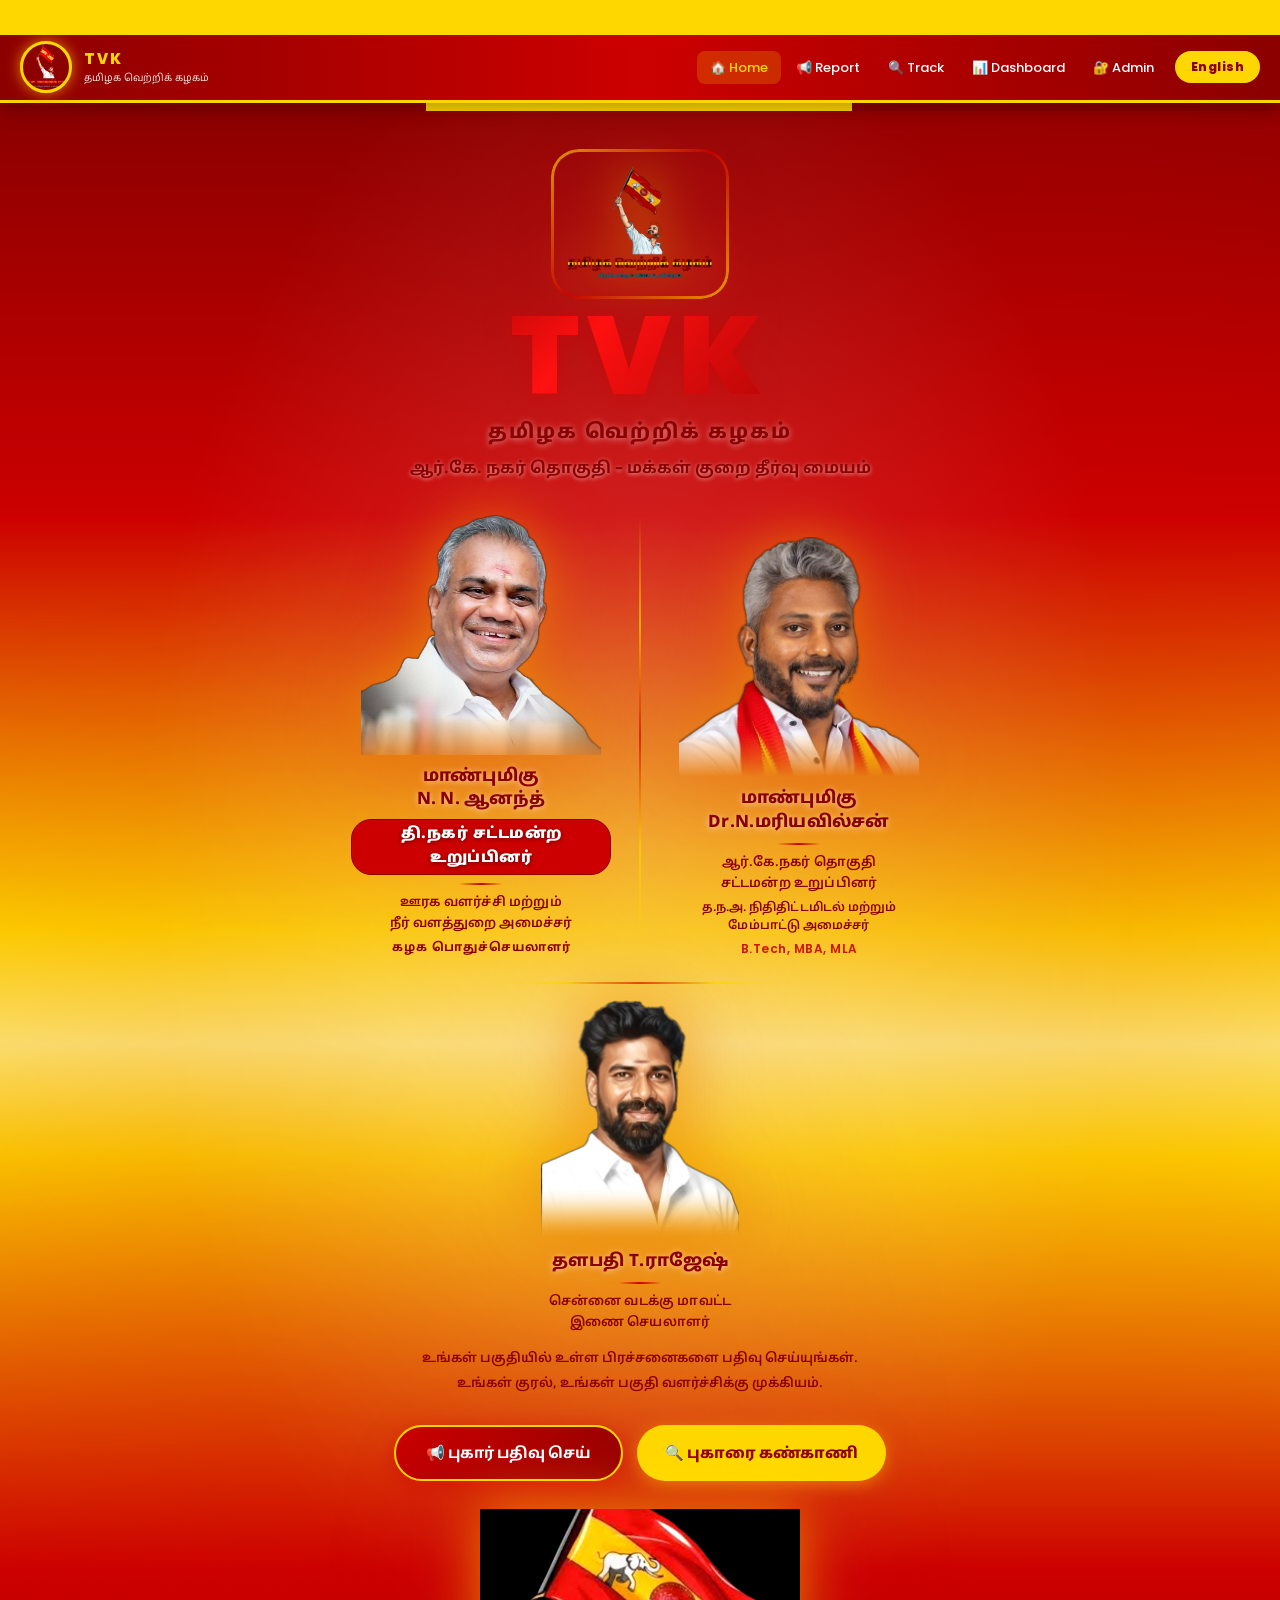
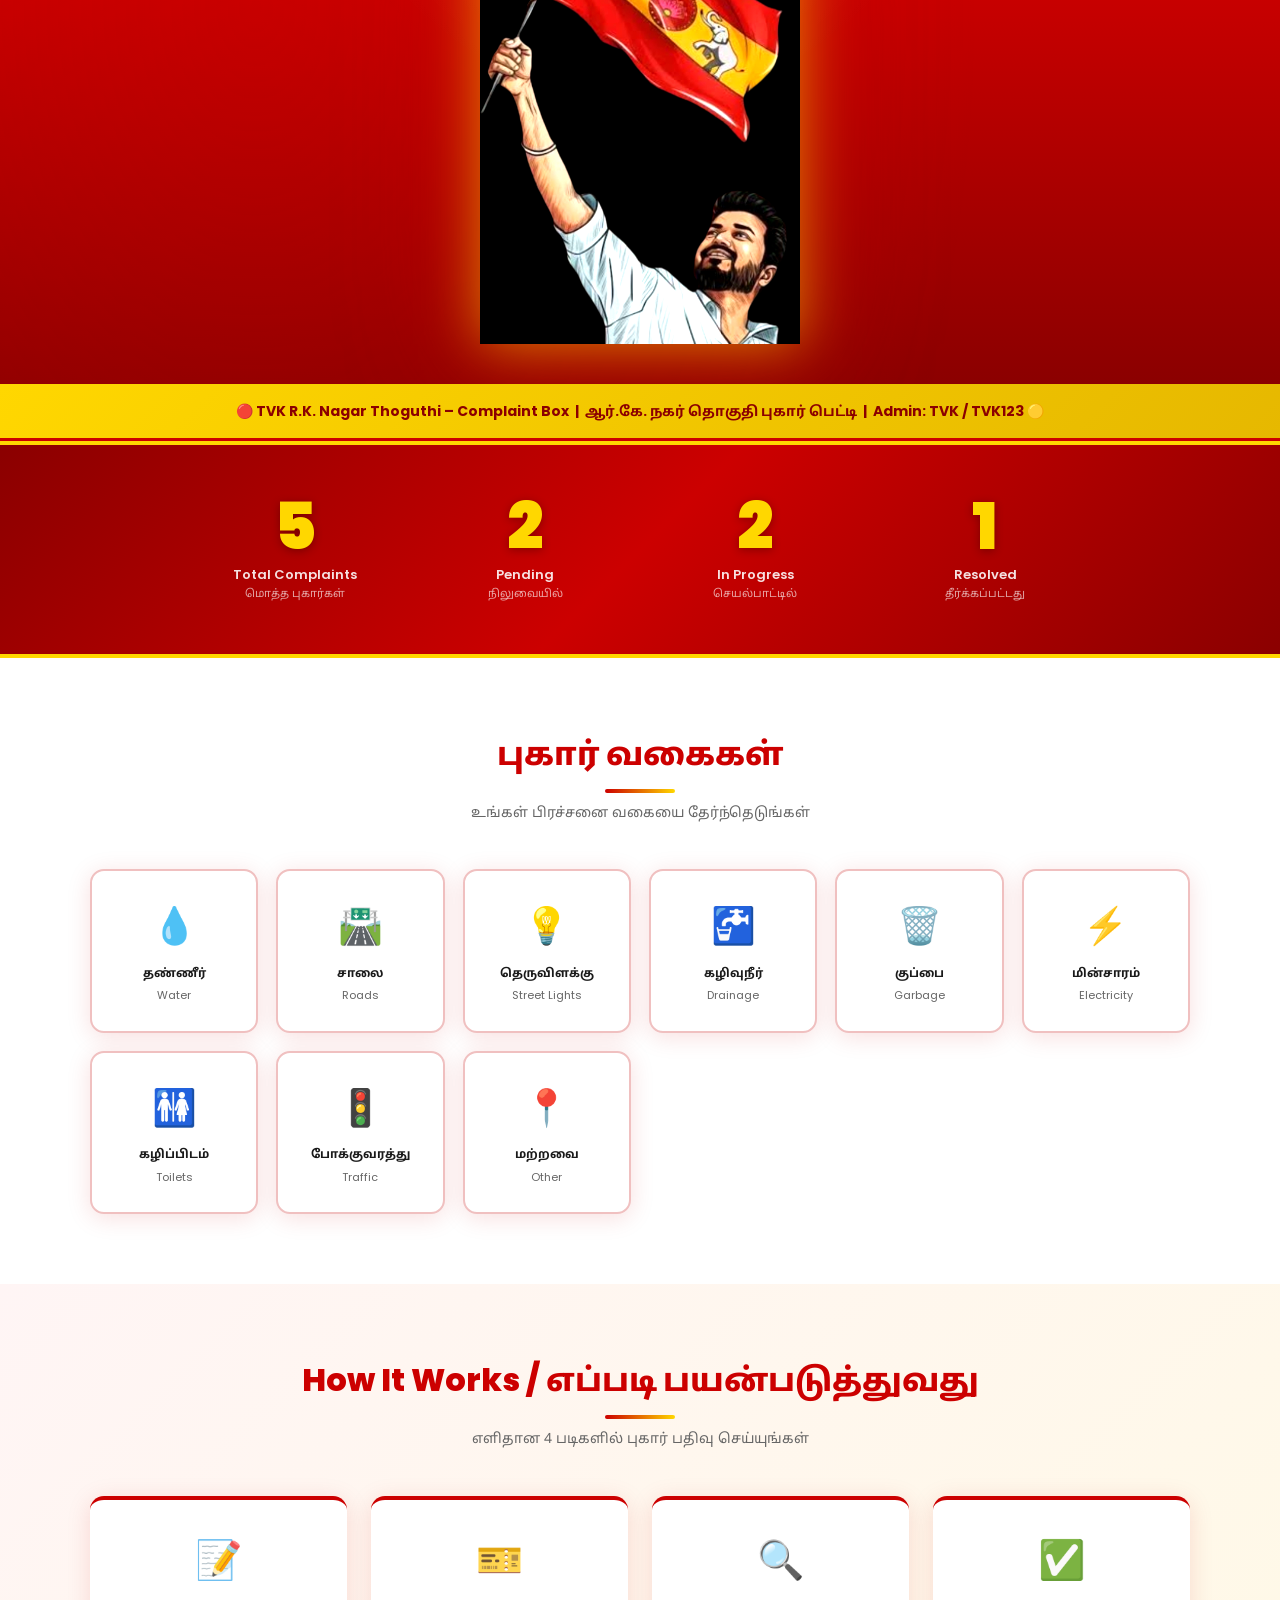
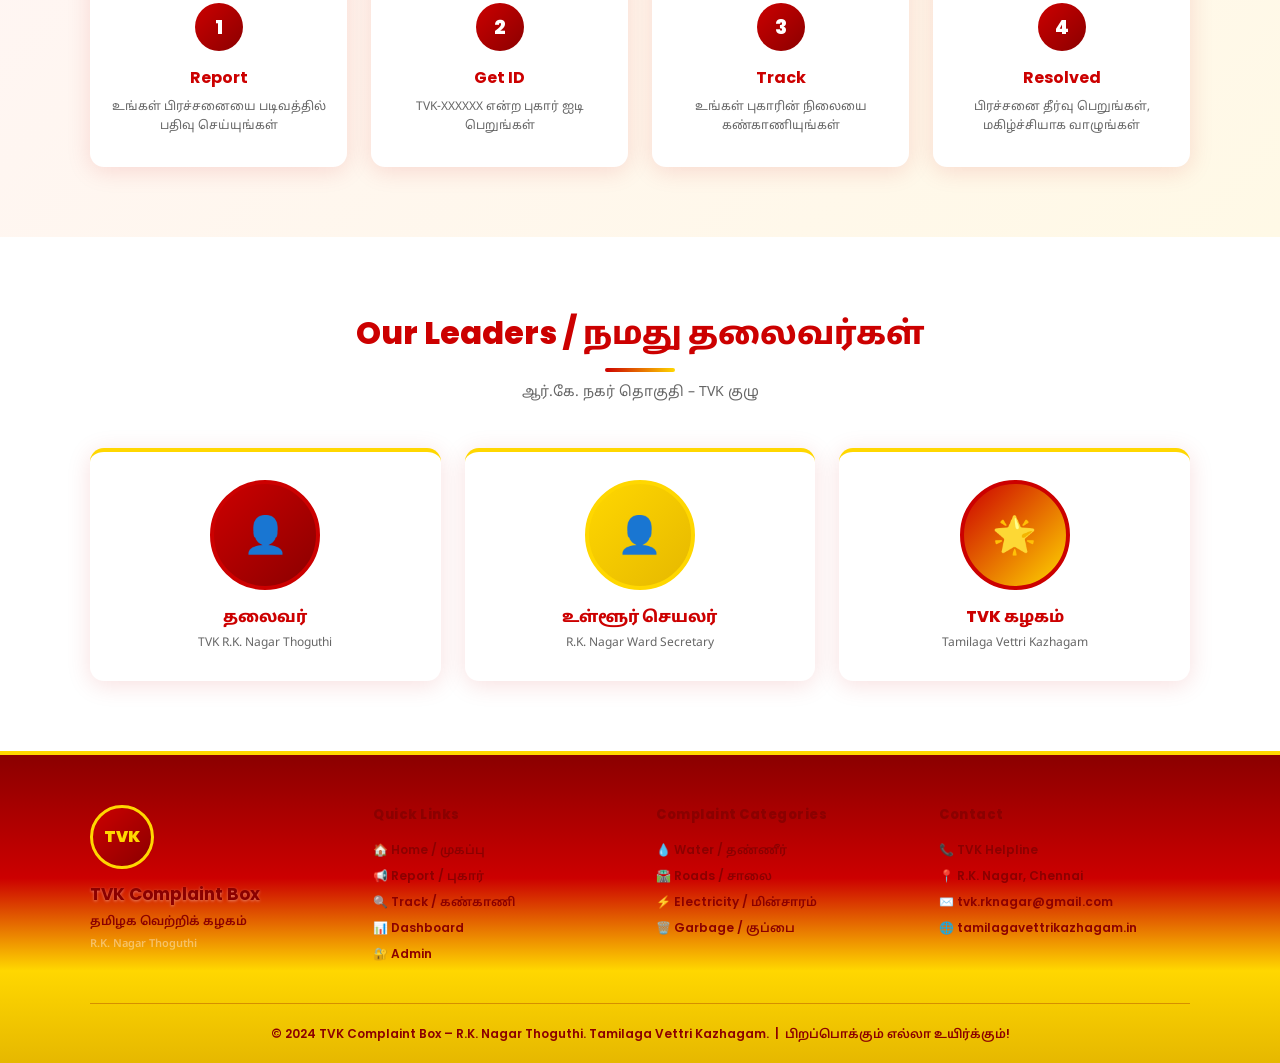
==== public/index.html @ 98373e16 "Replace hero flag image with WhatsApp image (black bg removed via mix-blend-mode)" ====
<!DOCTYPE html>
<html lang="ta">
<head>
  <meta charset="UTF-8">
  <meta name="viewport" content="width=device-width, initial-scale=1.0">
  <title>TVK Complaint Box – R.K. Nagar Thoguthi | தமிழக வெற்றிக் கழகம்</title>
  <meta name="description" content="TVK R.K. Nagar Thoguthi – People's Grievance Centre. Report local problems easily.">
  <link rel="preconnect" href="https://fonts.googleapis.com">
  <link href="https://fonts.googleapis.com/css2?family=Poppins:wght@300;400;500;600;700;800;900&family=Noto+Sans+Tamil:wght@400;600;700;800&display=swap" rel="stylesheet">
  <style>
    :root {
      --red: #CC0000;
      --red-dark: #8B0000;
      --red-vivid: #FF1111;
      --yellow: #FFD700;
      --yellow-dark: #E6B800;
      --yellow-light: #FFF176;
      --white: #FFFFFF;
      --bg: #FFF5F5;
      --text: #1a1a1a;
      --muted: #666;
      --border: #f0c0c0;
      --radius: 14px;
      --radius-lg: 22px;
      --shadow: 0 4px 24px rgba(204,0,0,0.13);
      --shadow-lg: 0 10px 40px rgba(204,0,0,0.22);
      --transition: all 0.3s cubic-bezier(.4,0,.2,1);
    }
    *, *::before, *::after { box-sizing: border-box; margin: 0; padding: 0; }
    html { scroll-behavior: smooth; }
    body {
      font-family: 'Poppins', 'Noto Sans Tamil', sans-serif;
      background: var(--bg);
      color: var(--text);
      line-height: 1.6;
      font-size: 15px;
      overflow-x: hidden;
    }
    a { color: inherit; text-decoration: none; }
    img { max-width: 100%; height: auto; }
    button { cursor: pointer; font-family: inherit; }

    /* ── TICKER ── */
    .ticker-wrap {
      background: var(--yellow);
      color: var(--red-dark);
      font-weight: 700;
      font-size: 13px;
      padding: 7px 0;
      overflow: hidden;
      white-space: nowrap;
      position: relative;
      z-index: 1001;
    }
    .ticker-inner {
      display: inline-block;
      animation: ticker 30s linear infinite;
      padding-left: 100%;
    }
    @keyframes ticker { 0%{transform:translateX(0)} 100%{transform:translateX(-100%)} }

    /* ── NAVBAR ── */
    .navbar {
      position: sticky; top: 0; z-index: 1000;
      background: linear-gradient(90deg, var(--red-dark) 0%, var(--red) 50%, var(--red-dark) 100%);
      box-shadow: 0 3px 20px rgba(0,0,0,0.35);
      padding: 0 20px;
      height: 68px;
      display: flex; align-items: center; justify-content: space-between;
      border-bottom: 3px solid var(--yellow);
    }
    .navbar-brand { display: flex; align-items: center; gap: 12px; }
    .navbar-logo {
      height: 48px; width: 48px;
      border-radius: 50%;
      object-fit: cover; object-position: top center;
      border: 3px solid var(--yellow);
      box-shadow: 0 0 12px rgba(255,215,0,0.5);
    }
    .navbar-title span:first-child {
      display: block; font-size: 15px; font-weight: 800;
      color: var(--yellow); letter-spacing: 2px;
    }
    .navbar-title span:last-child {
      display: block; font-size: 10px;
      color: rgba(255,255,255,0.85);
      font-family: 'Noto Sans Tamil', sans-serif;
    }
    .nav-links { display: flex; align-items: center; gap: 2px; list-style: none; }
    .nav-links a {
      color: var(--white); font-size: 13px; font-weight: 500;
      padding: 7px 13px; border-radius: 8px; transition: var(--transition); white-space: nowrap;
    }
    .nav-links a:hover, .nav-links a.active {
      background: rgba(255,215,0,0.2); color: var(--yellow);
    }
    .lang-toggle {
      background: var(--yellow); color: var(--red-dark);
      border: none; padding: 7px 16px; border-radius: 22px;
      font-size: 12px; font-weight: 800; cursor: pointer;
      transition: var(--transition); margin-left: 6px; letter-spacing: 0.5px;
    }
    .lang-toggle:hover { background: var(--yellow-dark); transform: scale(1.05); }
    .hamburger {
      display: none; background: none; border: 2px solid rgba(255,215,0,0.5);
      color: var(--yellow); font-size: 22px; cursor: pointer;
      width: 40px; height: 40px; border-radius: 8px; align-items: center; justify-content: center;
    }
    .mobile-menu {
      display: none; flex-direction: column;
      background: var(--red-dark); padding: 12px 20px; gap: 4px;
      border-bottom: 3px solid var(--yellow);
    }
    .mobile-menu a { color: white; padding: 11px 0; font-size: 14px; border-bottom: 1px solid rgba(255,255,255,0.1); }
    .mobile-menu.open { display: flex; }

    /* ── HERO ── */
    .hero {
      background: linear-gradient(180deg,
        var(--red-dark) 0%,
        var(--red) 22%,
        var(--yellow) 44%,
        var(--yellow-light) 50%,
        var(--yellow) 56%,
        var(--red) 78%,
        var(--red-dark) 100%);
      position: relative; overflow: hidden;
      min-height: 100vh;
      display: flex; align-items: center; justify-content: center;
      text-align: center; padding: 60px 20px 40px;
    }
    .hero::before {
      content: '';
      position: absolute; inset: 0;
      background:
        radial-gradient(ellipse at 50% 40%, rgba(255,255,255,0.18) 0%, transparent 55%),
        radial-gradient(ellipse at 20% 80%, rgba(204,0,0,0.25) 0%, transparent 50%),
        radial-gradient(ellipse at 80% 20%, rgba(204,0,0,0.25) 0%, transparent 50%);
      pointer-events: none;
    }
    /* TVK stripe accent top */
    .hero::after {
      content: '';
      position: absolute; top: 0; left: 0; right: 0;
      height: 8px;
      background: repeating-linear-gradient(90deg, var(--red-dark) 0px, var(--red-dark) 33.3%, var(--yellow) 33.3%, var(--yellow) 66.6%, var(--red-dark) 66.6%, var(--red-dark) 100%);
    }

    /* Side images – PNG cutout style */
    .hero-side-left {
      position: absolute; left: 0; bottom: 0;
      height: min(480px, 55vw);
      width: auto;
      object-fit: contain; object-position: bottom center;
      filter: drop-shadow(4px 0 24px rgba(204,0,0,0.5));
      animation: floatLeft 4s ease-in-out infinite;
      z-index: 2; pointer-events: none;
    }
    .hero-side-right {
      position: absolute; right: 0; bottom: 0;
      height: min(480px, 55vw);
      width: auto;
      object-fit: contain; object-position: bottom center;
      filter: drop-shadow(-4px 0 24px rgba(255,215,0,0.4));
      animation: floatRight 4.5s ease-in-out infinite;
      z-index: 2; pointer-events: none;
    }
    @keyframes floatLeft  { 0%,100%{transform:translateY(0)} 50%{transform:translateY(-12px)} }
    @keyframes floatRight { 0%,100%{transform:translateY(0)} 50%{transform:translateY(-10px)} }

    .hero-inner {
      position: relative; z-index: 3;
      max-width: 660px; margin: 0 auto;
      padding: 0 10px;
    }

    /* Logo image (image 1) */
    .hero-logo-img {
      width: min(260px, 70vw);
      height: auto;
      border-radius: 18px;
      border: 3px solid var(--yellow);
      box-shadow: 0 0 40px rgba(255,215,0,0.5), 0 0 80px rgba(204,0,0,0.4);
      margin: 0 auto 20px;
      display: block;
      animation: logoPulse 3s ease-in-out infinite;
    }
    @keyframes logoPulse {
      0%,100%{box-shadow:0 0 40px rgba(255,215,0,0.5),0 0 80px rgba(204,0,0,0.4)}
      50%    {box-shadow:0 0 70px rgba(255,215,0,0.9),0 0 120px rgba(204,0,0,0.7)}
    }

    .hero-tvk {
      font-size: clamp(64px,14vw,110px); font-weight: 900; line-height: 1;
      background: linear-gradient(135deg, var(--red-dark) 0%, var(--red-vivid) 40%, var(--red-dark) 100%);
      -webkit-background-clip: text; -webkit-text-fill-color: transparent;
      background-clip: text; letter-spacing: 8px;
      animation: fadeInDown 0.8s ease;
      text-shadow: none;
      filter: drop-shadow(0 2px 12px rgba(204,0,0,0.5));
    }
    .hero-party {
      font-size: clamp(14px,3.5vw,20px); color: var(--red-dark); font-weight: 800;
      margin-top: 6px; letter-spacing: 2px;
      animation: fadeInUp 0.8s ease 0.2s both;
      font-family: 'Noto Sans Tamil', sans-serif;
      text-shadow: 0 1px 6px rgba(255,255,255,0.5);
    }
    .hero-constituency {
      font-size: clamp(13px,2.5vw,16px); color: var(--red-dark);
      margin-top: 8px; animation: fadeInUp 0.8s ease 0.3s both;
      font-family: 'Noto Sans Tamil', sans-serif;
      font-weight: 700;
      text-shadow: 0 1px 4px rgba(255,255,255,0.6);
    }
    .hero-desc {
      font-size: 13px; color: var(--red-dark);
      margin: 14px auto 0; line-height: 1.9; max-width: 480px;
      animation: fadeInUp 0.8s ease 0.4s both;
      font-family: 'Noto Sans Tamil', sans-serif;
      font-weight: 600;
    }

    /* Center 4th image */
    .hero-center-img {
      width: min(220px, 60vw);
      height: auto;
      border-radius: 16px;
      border: 3px solid var(--yellow);
      box-shadow: 0 0 30px rgba(255,215,0,0.4);
      margin: 20px auto 0;
      display: block;
      animation: fadeInUp 0.8s ease 0.5s both;
    }

    .hero-btns {
      display: flex; gap: 14px; flex-wrap: wrap;
      justify-content: center; margin-top: 28px;
      animation: fadeInUp 0.8s ease 0.6s both;
    }
    .btn-primary {
      display: inline-flex; align-items: center; gap: 8px;
      background: linear-gradient(135deg, var(--red), var(--red-dark));
      color: white; border: 2.5px solid var(--yellow);
      padding: 14px 30px; border-radius: 50px;
      font-size: 15px; font-weight: 700;
      transition: var(--transition);
      box-shadow: 0 6px 24px rgba(204,0,0,0.5);
    }
    .btn-primary:hover {
      transform: translateY(-3px); background: linear-gradient(135deg, var(--red-vivid), var(--red));
      box-shadow: 0 10px 32px rgba(204,0,0,0.7);
    }
    .btn-secondary {
      display: inline-flex; align-items: center; gap: 8px;
      background: var(--yellow); color: var(--red-dark);
      border: none; padding: 14px 28px; border-radius: 50px;
      font-size: 15px; font-weight: 800;
      transition: var(--transition);
      box-shadow: 0 4px 16px rgba(255,215,0,0.4);
    }
    .btn-secondary:hover {
      background: var(--yellow-dark); transform: translateY(-3px);
      box-shadow: 0 8px 24px rgba(255,215,0,0.6);
    }

    @keyframes fadeInDown { from{opacity:0;transform:translateY(-30px)} to{opacity:1;transform:translateY(0)} }
    @keyframes fadeInUp   { from{opacity:0;transform:translateY(30px)}  to{opacity:1;transform:translateY(0)} }

    /* ── SECTION COMMON ── */
    .section { padding: 70px 20px; }
    .container { max-width: 1100px; margin: 0 auto; }
    .section-title { text-align: center; margin-bottom: 44px; }
    .section-title h2 {
      font-size: clamp(22px,5vw,32px); font-weight: 800; color: var(--red);
      display: inline-block; position: relative;
    }
    .section-title h2::after {
      content: ''; display: block; width: 70px; height: 4px;
      background: linear-gradient(90deg, var(--red), var(--yellow));
      margin: 10px auto 0; border-radius: 2px;
    }
    .section-title .sub {
      color: var(--muted); margin-top: 10px; font-size: 14px;
      font-family: 'Noto Sans Tamil', sans-serif;
    }

    /* ── CATEGORY SECTION ── */
    .cat-section { background: white; }
    .category-grid {
      display: grid;
      grid-template-columns: repeat(auto-fill, minmax(150px, 1fr));
      gap: 18px;
    }
    .category-card {
      background: white; border-radius: var(--radius);
      padding: 26px 14px; text-align: center;
      border: 2px solid var(--border); cursor: pointer;
      transition: var(--transition); box-shadow: var(--shadow);
      position: relative; overflow: hidden;
    }
    .category-card::before {
      content: ''; position: absolute;
      inset: 0; background: linear-gradient(135deg, rgba(204,0,0,0.06), rgba(255,215,0,0.06));
      opacity: 0; transition: var(--transition);
    }
    .category-card:hover { border-color: var(--red); transform: translateY(-6px); box-shadow: var(--shadow-lg); }
    .category-card:hover::before { opacity: 1; }
    .cat-emoji { font-size: 36px; margin-bottom: 10px; }
    .cat-label { font-size: 12px; font-weight: 700; color: var(--text); font-family: 'Noto Sans Tamil', sans-serif; }
    .cat-label-en { font-size: 11px; color: var(--muted); margin-top: 3px; }

    /* ── HOW IT WORKS ── */
    .how-section { background: linear-gradient(135deg, #FFF5F5 0%, #FFF9E6 100%); }
    .steps-grid {
      display: grid;
      grid-template-columns: repeat(auto-fit, minmax(200px, 1fr));
      gap: 24px;
    }
    .step-card {
      background: white; border-radius: var(--radius);
      padding: 30px 20px; text-align: center;
      box-shadow: var(--shadow); border-top: 4px solid var(--red);
      transition: var(--transition);
    }
    .step-card:hover { transform: translateY(-5px); box-shadow: var(--shadow-lg); }
    .step-num {
      width: 48px; height: 48px; border-radius: 50%;
      background: linear-gradient(135deg, var(--red), var(--red-dark));
      color: white; font-size: 20px; font-weight: 800;
      display: flex; align-items: center; justify-content: center;
      margin: 0 auto 14px;
    }
    .step-icon { font-size: 38px; margin-bottom: 12px; }
    .step-card h3 { color: var(--red); font-size: 16px; margin-bottom: 8px; }
    .step-card p { font-size: 12px; color: var(--muted); font-family: 'Noto Sans Tamil', sans-serif; }

    /* ── STATS BANNER ── */
    .stats-banner {
      background: linear-gradient(135deg, var(--red-dark) 0%, var(--red) 50%, var(--red-dark) 100%);
      padding: 50px 20px;
      border-top: 4px solid var(--yellow);
      border-bottom: 4px solid var(--yellow);
    }
    .stats-grid {
      display: grid;
      grid-template-columns: repeat(auto-fit, minmax(160px, 1fr));
      gap: 20px; max-width: 900px; margin: 0 auto;
    }
    .stat-item { text-align: center; color: white; }
    .stat-num {
      font-size: clamp(42px,8vw,64px); font-weight: 900;
      color: var(--yellow); line-height: 1;
      text-shadow: 0 2px 10px rgba(0,0,0,0.3);
    }
    .stat-label { font-size: 13px; color: rgba(255,255,255,0.88); margin-top: 6px; font-weight: 600; }
    .stat-label-ta { font-size: 11px; color: rgba(255,255,255,0.65); font-family: 'Noto Sans Tamil', sans-serif; }

    /* ── COMPLAINT FORM SECTION ── */
    .form-section { background: white; }
    .form-header {
      background: linear-gradient(135deg, var(--red-dark), var(--red));
      padding: 40px 20px; text-align: center;
      border-bottom: 4px solid var(--yellow);
    }
    .form-header h1 { color: white; font-size: clamp(20px,5vw,30px); font-weight: 800; }
    .form-header p  { color: rgba(255,255,255,0.8); margin-top: 6px; font-size: 14px; font-family: 'Noto Sans Tamil', sans-serif; }
    .form-wrap { max-width: 720px; margin: 0 auto; padding: 40px 20px; }
    .form-card { background: white; border-radius: var(--radius-lg); padding: 36px; box-shadow: var(--shadow-lg); border: 1px solid var(--border); }
    .form-row { display: grid; grid-template-columns: 1fr 1fr; gap: 16px; }
    .form-group { margin-bottom: 18px; }
    .form-group label { display: block; font-size: 13px; font-weight: 700; color: var(--text); margin-bottom: 6px; font-family: 'Noto Sans Tamil', sans-serif; }
    .form-control {
      width: 100%; padding: 12px 16px; border: 2px solid var(--border);
      border-radius: 10px; font-size: 14px; font-family: inherit;
      background: #fffafA; transition: var(--transition); outline: none; color: var(--text);
    }
    .form-control:focus { border-color: var(--red); box-shadow: 0 0 0 3px rgba(204,0,0,0.1); background: white; }
    textarea.form-control { resize: vertical; min-height: 110px; }
    .photo-upload-label {
      display: flex; align-items: center; gap: 10px;
      border: 2px dashed var(--border); border-radius: 10px; padding: 16px;
      cursor: pointer; transition: var(--transition);
      background: #fffafa; font-size: 13px; color: var(--muted);
    }
    .photo-upload-label:hover { border-color: var(--red); color: var(--red); }
    #photoInput { display: none; }
    #photoPreview { max-width: 100%; border-radius: 8px; margin-top: 10px; display: none; }

    .location-btn {
      display: flex; align-items: center; gap: 8px;
      background: none; border: 2px solid var(--border);
      padding: 10px 16px; border-radius: 10px; font-size: 13px;
      color: var(--muted); width: 100%; transition: var(--transition);
    }
    .location-btn:hover { border-color: var(--red); color: var(--red); }
    .form-submit-btn {
      width: 100%; padding: 16px;
      background: linear-gradient(135deg, var(--red), var(--red-dark));
      color: white; border: 2.5px solid var(--yellow);
      border-radius: 50px; font-size: 16px; font-weight: 800;
      transition: var(--transition); margin-top: 8px;
      box-shadow: 0 6px 24px rgba(204,0,0,0.4);
      letter-spacing: 0.5px;
    }
    .form-submit-btn:hover { transform: translateY(-3px); box-shadow: 0 10px 30px rgba(204,0,0,0.6); }

    /* ── TRACK SECTION ── */
    .track-section { background: linear-gradient(135deg, #FFF5F5, #FFFDE7); }
    .track-wrap { max-width: 600px; margin: 0 auto; }
    .track-input-wrap { display: flex; gap: 10px; }
    .track-input-wrap input { flex: 1; }
    .track-btn {
      background: linear-gradient(135deg, var(--red), var(--red-dark));
      color: white; border: 2px solid var(--yellow);
      padding: 12px 24px; border-radius: 10px;
      font-size: 14px; font-weight: 700; white-space: nowrap;
      transition: var(--transition);
    }
    .track-btn:hover { transform: translateY(-2px); box-shadow: 0 6px 20px rgba(204,0,0,0.4); }
    .track-result { margin-top: 28px; display: none; }
    .track-card {
      background: white; border-radius: var(--radius-lg);
      padding: 28px; box-shadow: var(--shadow-lg);
      border-left: 6px solid var(--red);
    }
    .progress-tracker {
      display: flex; align-items: center; margin: 24px 0;
    }
    .p-step { display: flex; flex-direction: column; align-items: center; flex: 1; }
    .p-circle {
      width: 38px; height: 38px; border-radius: 50%;
      background: #eee; border: 3px solid #ddd;
      display: flex; align-items: center; justify-content: center;
      font-size: 14px; font-weight: 700; color: #999;
      transition: var(--transition);
    }
    .p-circle.done { background: var(--red); border-color: var(--red); color: white; }
    .p-circle.current { background: var(--yellow); border-color: var(--yellow-dark); color: var(--red-dark); }
    .p-label { font-size: 10px; text-align: center; margin-top: 6px; color: var(--muted); font-weight: 500; max-width: 64px; }
    .p-line { flex: 1; height: 3px; background: #ddd; margin-bottom: 22px; }
    .p-line.done { background: var(--red); }

    /* ── ADMIN SECTION ── */
    .admin-wrap { max-width: 1100px; margin: 0 auto; }
    .admin-login-card {
      max-width: 420px; margin: 0 auto;
      background: white; border-radius: var(--radius-lg);
      padding: 44px 36px; box-shadow: var(--shadow-lg);
      text-align: center; border-top: 6px solid var(--red);
    }
    .admin-logo {
      width: 88px; height: 88px; border-radius: 50%;
      object-fit: cover; object-position: top center;
      border: 4px solid var(--red); margin: 0 auto 20px;
      box-shadow: 0 0 20px rgba(204,0,0,0.3);
    }
    #adminPanel { display: none; }
    .admin-header {
      background: linear-gradient(90deg, var(--red-dark), var(--red));
      padding: 18px 28px; display: flex; align-items: center;
      justify-content: space-between; border-bottom: 3px solid var(--yellow);
    }
    .filter-bar { display: flex; gap: 10px; flex-wrap: wrap; margin-bottom: 20px; }
    .filter-select {
      padding: 9px 14px; border: 2px solid var(--border);
      border-radius: 8px; font-size: 13px; outline: none;
      background: white; color: var(--text); transition: var(--transition);
    }
    .filter-select:focus { border-color: var(--red); }
    .table-wrap { overflow-x: auto; border-radius: var(--radius); box-shadow: var(--shadow); }
    table { width: 100%; border-collapse: collapse; background: white; }
    th { background: var(--red); color: white; padding: 13px 16px; text-align: left; font-size: 12px; font-weight: 700; white-space: nowrap; }
    td { padding: 12px 16px; border-bottom: 1px solid #f8e8e8; font-size: 12px; }
    tr:hover td { background: #fff5f5; }
    .badge { display: inline-block; padding: 4px 11px; border-radius: 20px; font-size: 11px; font-weight: 700; }
    .badge-submitted { background: #e3f2fd; color: #1565c0; }
    .badge-review    { background: #fff3e0; color: #e65100; }
    .badge-assigned  { background: #f3e5f5; color: #6a1b9a; }
    .badge-progress  { background: #fff9c4; color: #f57f17; }
    .badge-resolved  { background: #e8f5e9; color: #2e7d32; }
    .status-select {
      padding: 4px 8px; border-radius: 6px; font-size: 11px;
      border: 1px solid var(--border); cursor: pointer; background: white;
    }
    .admin-stat-grid { display: grid; grid-template-columns: repeat(auto-fit,minmax(160px,1fr)); gap: 16px; margin-bottom: 24px; }
    .admin-stat {
      background: white; border-radius: var(--radius); padding: 20px;
      text-align: center; box-shadow: var(--shadow); border-top: 4px solid var(--red);
    }
    .admin-stat .num { font-size: 36px; font-weight: 800; color: var(--red); }
    .admin-stat .lbl { font-size: 12px; color: var(--muted); margin-top: 4px; }

    /* ── MODAL ── */
    .modal-overlay {
      display: none; position: fixed; inset: 0;
      background: rgba(0,0,0,0.65); z-index: 3000;
      align-items: center; justify-content: center; padding: 20px;
    }
    .modal-overlay.open { display: flex; }
    .modal {
      background: white; border-radius: var(--radius-lg);
      padding: 44px 36px; max-width: 500px; width: 100%;
      text-align: center; box-shadow: 0 20px 60px rgba(0,0,0,0.4);
      border-top: 6px solid var(--red);
      animation: modalIn 0.4s cubic-bezier(.34,1.56,.64,1);
    }
    @keyframes modalIn { from{opacity:0;transform:scale(0.8)} to{opacity:1;transform:scale(1)} }
    .modal-icon { font-size: 56px; margin-bottom: 16px; }
    .modal h3 { font-size: 22px; font-weight: 800; color: var(--red); margin-bottom: 8px; }
    .complaint-id {
      background: linear-gradient(135deg, #fff5f5, #fffde7);
      border: 2px dashed var(--red); border-radius: 12px;
      padding: 16px 24px; font-size: 22px; font-weight: 800;
      color: var(--red-dark); letter-spacing: 2px;
      margin: 18px 0; font-family: monospace;
    }

    /* ── FAB ── */
    .fab {
      display: none; position: fixed; bottom: 24px; right: 20px; z-index: 999;
      background: linear-gradient(135deg, var(--red), var(--red-dark));
      color: white; border: 2.5px solid var(--yellow);
      padding: 15px 22px; border-radius: 50px;
      font-size: 14px; font-weight: 800;
      box-shadow: 0 6px 24px rgba(204,0,0,0.6);
      animation: fabPulse 2.2s ease-in-out infinite;
    }
    @keyframes fabPulse {
      0%,100%{box-shadow:0 6px 24px rgba(204,0,0,0.6)}
      50%    {box-shadow:0 6px 40px rgba(204,0,0,0.9),0 0 0 8px rgba(204,0,0,0.15)}
    }

    /* ── FOOTER ── */
    footer {
      background: linear-gradient(180deg, var(--red-dark) 0%, var(--red) 40%, var(--yellow) 70%, var(--yellow-dark) 100%);
      color: white; padding: 50px 20px 20px;
      border-top: 4px solid var(--yellow);
    }
    .footer-inner {
      max-width: 1100px; margin: 0 auto;
      display: grid; grid-template-columns: repeat(auto-fit, minmax(200px, 1fr));
      gap: 32px; padding-bottom: 32px;
      border-bottom: 1px solid rgba(139,0,0,0.3);
    }
    .footer-logo { height: 64px; width: 64px; border-radius: 50%; object-fit: cover; object-position: top center; border: 3px solid var(--yellow); margin-bottom: 12px; }
    .footer-brand h3 { color: var(--red-dark); font-size: 17px; margin-bottom: 5px; text-shadow: 0 1px 3px rgba(255,255,255,0.4); }
    .footer-brand p  { font-size: 12px; color: var(--red-dark); font-family: 'Noto Sans Tamil', sans-serif; font-weight: 600; }
    .footer-links h4 { color: var(--red-dark); font-size: 13px; margin-bottom: 14px; letter-spacing: 0.5px; font-weight: 800; }
    .footer-links a  { display: block; font-size: 12px; color: var(--red-dark); margin-bottom: 7px; transition: var(--transition); font-weight: 600; }
    .footer-links a:hover { color: var(--red-vivid); padding-left: 4px; }
    .footer-bottom {
      max-width: 1100px; margin: 20px auto 0;
      text-align: center; font-size: 12px; color: var(--red-dark);
      font-weight: 600;
    }

    /* ── TABS ── */
    .tabs { display: flex; gap: 0; border-bottom: 3px solid var(--red); margin-bottom: 36px; overflow-x: auto; }
    .tab-btn {
      padding: 13px 22px; background: none; border: none;
      font-size: 14px; font-weight: 600; color: var(--muted);
      border-bottom: 3px solid transparent; margin-bottom: -3px;
      white-space: nowrap; transition: var(--transition);
    }
    .tab-btn.active { color: var(--red); border-bottom-color: var(--red); }
    .tab-btn:hover  { color: var(--red); }
    .tab-pane { display: none; }
    .tab-pane.active { display: block; }

    /* ── ANNOUNCEMENT BANNER ── */
    .announce {
      background: linear-gradient(135deg, var(--yellow), var(--yellow-dark));
      padding: 16px 24px; text-align: center;
      border-bottom: 3px solid var(--red);
    }
    .announce p { font-size: 14px; font-weight: 700; color: var(--red-dark); }

    /* ── RESPONSIVE ── */
    @media(max-width:768px) {
      .nav-links    { display: none; }
      .hamburger    { display: flex; }
      .fab          { display: block; }
      .hero-side-left, .hero-side-right { height: min(220px, 32vw); }
      .form-row     { grid-template-columns: 1fr; }
      .track-input-wrap { flex-direction: column; }
      .hero-logo-img { width: min(200px, 65vw); }
      .hero-center-img { width: min(160px, 55vw); }
      .hero-tvk     { letter-spacing: 4px; }
    }
    @media(max-width:480px) {
      .hero-side-left, .hero-side-right { display: none; }
    }

    /* ── ABOUT CARDS ── */
    .leader-grid { display: grid; grid-template-columns: repeat(auto-fit, minmax(240px,1fr)); gap: 24px; }
    .leader-card {
      background: white; border-radius: var(--radius);
      padding: 28px 20px; text-align: center;
      box-shadow: var(--shadow); border-top: 4px solid var(--yellow);
      transition: var(--transition);
    }
    .leader-card:hover { transform: translateY(-5px); box-shadow: var(--shadow-lg); }
    .leader-photo {
      width: 110px; height: 110px; border-radius: 50%;
      object-fit: cover; object-position: top center;
      border: 4px solid var(--red);
      box-shadow: 0 4px 16px rgba(204,0,0,0.25);
      margin: 0 auto 14px;
    }
    .leader-name  { font-size: 16px; font-weight: 800; color: var(--red); margin-bottom: 4px; }
    .leader-title { font-size: 12px; color: var(--muted); font-family: 'Noto Sans Tamil', sans-serif; }

    /* ── WAVE DIVIDER ── */
    .wave-red { background: var(--red); }
    .wave-svg  { display: block; width: 100%; overflow: hidden; line-height: 0; }

    /* ── MINISTERS ROW (side-by-side) ── */
    .ministers-row {
      display: flex;
      flex-direction: row;
      align-items: flex-end;
      justify-content: center;
      gap: 28px;
      margin: 32px auto 0;
      width: 100%;
    }
    .minister-block {
      flex: 1;
      min-width: 0;
      max-width: 280px;
      text-align: center;
    }
    /* Vertical gold divider between the two cards */
    .minister-col-divider {
      width: 2px;
      align-self: stretch;
      background: linear-gradient(to bottom, transparent, var(--yellow), var(--red), var(--yellow), transparent);
      border-radius: 1px;
      opacity: 0.65;
      flex-shrink: 0;
    }
    .minister-photo {
      /* Transparent PNG cutout */
      width: 100%;
      max-width: 240px;
      height: 240px;
      object-fit: cover;
      object-position: top center;
      border-radius: 0;
      display: block;
      margin: 0 auto;
      filter:
        drop-shadow(0 0 28px rgba(255,215,0,0.45))
        drop-shadow(0 6px 32px rgba(204,0,0,0.35));
      animation: ministerFadeIn 1s ease 0.3s both;
    }
    @keyframes ministerFadeIn {
      from { opacity: 0; transform: translateY(24px); }
      to   { opacity: 1; transform: translateY(0); }
    }
    .minister-name {
      font-family: 'Noto Sans Tamil', 'Poppins', sans-serif;
      font-size: clamp(13px, 3vw, 17px);
      font-weight: 800;
      color: var(--red-dark);
      letter-spacing: 0.3px;
      margin-top: 10px;
      line-height: 1.4;
      text-shadow: 0 1px 6px rgba(255,255,255,0.6);
      animation: ministerFadeIn 1s ease 0.45s both;
    }
    .minister-mla {
      font-family: 'Noto Sans Tamil', 'Poppins', sans-serif;
      font-size: clamp(12px, 2.6vw, 15px);
      font-weight: 900;
      color: white;
      background: var(--red);
      border: 1.5px solid var(--red-dark);
      border-radius: 20px;
      padding: 3px 12px;
      display: inline-block;
      margin-top: 7px;
      letter-spacing: 0.5px;
      text-shadow: 0 1px 4px rgba(0,0,0,0.5);
      animation: ministerFadeIn 1s ease 0.5s both;
    }
    .minister-desig {
      font-family: 'Noto Sans Tamil', sans-serif;
      font-size: clamp(11px, 2.2vw, 13px);
      font-weight: 600;
      color: var(--red-dark);
      margin-top: 5px;
      line-height: 1.6;
      letter-spacing: 0.2px;
      animation: ministerFadeIn 1s ease 0.55s both;
    }
    .minister-desig2 {
      font-family: 'Noto Sans Tamil', sans-serif;
      font-size: clamp(10px, 1.9vw, 12px);
      font-weight: 600;
      color: var(--red-dark);
      margin-top: 4px;
      line-height: 1.55;
      letter-spacing: 0.1px;
      animation: ministerFadeIn 1s ease 0.6s both;
    }
    .minister-role {
      font-family: 'Noto Sans Tamil', sans-serif;
      font-size: clamp(10px, 2vw, 12px);
      font-weight: 700;
      color: var(--red-dark);
      margin-top: 4px;
      letter-spacing: 1px;
      text-transform: uppercase;
      animation: ministerFadeIn 1s ease 0.65s both;
    }
    /* Thin red line above desig */
    .minister-desig::before {
      content: '';
      display: block;
      width: 44px;
      height: 2px;
      background: linear-gradient(90deg, transparent, var(--red), transparent);
      margin: 8px auto 8px;
      border-radius: 1px;
    }
    /* Qualification line */
    .minister-qual {
      font-family: 'Poppins', sans-serif;
      font-size: clamp(10px, 2vw, 12px);
      font-weight: 600;
      color: var(--red);
      letter-spacing: 0.5px;
      margin-top: 3px;
      opacity: 0.9;
    }
    /* Horizontal gold divider between the two rows */
    .minister-row-divider {
      width: min(300px, 80vw);
      height: 2px;
      background: linear-gradient(90deg, transparent, var(--yellow), var(--red), var(--yellow), transparent);
      margin: 24px auto 0;
      border-radius: 1px;
      opacity: 0.7;
    }

    /* Single centred card row */
    .ministers-row-single {
      justify-content: center;
      margin-top: 16px;
    }
    .ministers-row-single .minister-block {
      max-width: 240px;
      flex: none;
    }

    @media(max-width:600px) {
      .ministers-row { gap: 14px; }
      .minister-block { max-width: 160px; }
      .minister-photo { height: 170px; }
      .ministers-row-single .minister-block { max-width: 180px; }
    }
    @media(max-width:400px) {
      .ministers-row { gap: 8px; }
      .minister-block { max-width: 130px; }
      .minister-photo { height: 140px; }
      .ministers-row-single .minister-block { max-width: 150px; }
    }

    /* ── SCROLLBAR ── */
    ::-webkit-scrollbar { width: 6px; }
    ::-webkit-scrollbar-track { background: #fff5f5; }
    ::-webkit-scrollbar-thumb { background: var(--red); border-radius: 3px; }

    /* ── NAVBAR LOGO WRAP ── */
    .navbar-logo-wrap {
      width: 52px; height: 52px;
      border-radius: 50%;
      background: var(--red-dark);
      border: 3px solid var(--yellow);
      box-shadow: 0 0 14px rgba(255,215,0,0.6), 0 0 28px rgba(204,0,0,0.35);
      overflow: hidden;
      flex-shrink: 0;
      transition: transform 0.3s ease, box-shadow 0.3s ease;
    }
    .navbar-logo-wrap:hover {
      transform: scale(1.1) rotate(-3deg);
      box-shadow: 0 0 22px rgba(255,215,0,0.9), 0 0 44px rgba(204,0,0,0.6);
    }
    .navbar-logo-real {
      width: 100%; height: 100%;
      object-fit: cover;
      object-position: center top;
      display: block;
      mix-blend-mode: screen;
      filter: brightness(1.1) saturate(1.2);
    }

    /* ── HERO LOGO WRAP ── */
    .hero-logo-wrap {
      position: relative;
      width: min(150px, 40vw);
      margin: 0 auto 16px;
      display: flex;
      align-items: center;
      justify-content: center;
    }
    .hero-logo-img-real {
      width: 100%;
      height: auto;
      border-radius: 0;
      display: block;
      position: relative;
      z-index: 1;
      filter:
        drop-shadow(0 0 24px rgba(255,215,0,0.55))
        drop-shadow(0 0 48px rgba(204,0,0,0.4));
      animation: heroPulseReal 3s ease-in-out infinite;
    }
    @keyframes heroPulseReal {
      0%,100% {
        box-shadow:
          0 0 0 6px rgba(255,215,0,0.15),
          0 0 40px rgba(255,215,0,0.55),
          0 0 80px rgba(204,0,0,0.45),
          0 12px 40px rgba(0,0,0,0.6);
      }
      50% {
        box-shadow:
          0 0 0 10px rgba(255,215,0,0.25),
          0 0 70px rgba(255,215,0,0.9),
          0 0 130px rgba(204,0,0,0.7),
          0 12px 50px rgba(0,0,0,0.7);
      }
    }
    /* Spinning glow ring */
    .hero-logo-glow-ring {
      position: absolute;
      inset: -14px;
      border-radius: 28px;
      border: 3px solid transparent;
      background: linear-gradient(135deg, var(--yellow), var(--red), var(--yellow)) border-box;
      -webkit-mask: linear-gradient(#fff 0 0) padding-box, linear-gradient(#fff 0 0);
      -webkit-mask-composite: destination-out;
      mask-composite: exclude;
      animation: spinRing 4s linear infinite;
      opacity: 0.7;
      z-index: 0;
    }
    @keyframes spinRing {
      0%   { transform: rotate(0deg); }
      100% { transform: rotate(360deg); }
    }
    @media(max-width:768px) {
      .hero-logo-wrap { width: min(240px, 80vw); }
      .navbar-logo-wrap { width: 44px; height: 44px; }
    }
    @media(max-width:480px) {
      .hero-logo-wrap { width: min(200px, 88vw); }
    }
  </style>
</head>
<body>

<!-- TICKER -->
<div class="ticker-wrap">
  <div class="ticker-inner">
    &nbsp;&nbsp;&nbsp;🔴 TVK Complaint Box – R.K. Nagar Thoguthi &nbsp;|&nbsp; உங்கள் குரல் கேட்கப்படும் &nbsp;|&nbsp; 🟡 புகார் பதிவு செய்ய கீழே உள்ள படிவத்தை பயன்படுத்தவும் &nbsp;|&nbsp; 🔴 Your Voice, Our Action &nbsp;|&nbsp; ஆர்.கே. நகர் தொகுதி – மக்கள் குறை தீர்வு மையம் &nbsp;|&nbsp; 🟡 Admin Login: TVK / TVK123 &nbsp;|&nbsp; Report. Track. Resolve. &nbsp;&nbsp;&nbsp;
  </div>
</div>

<!-- NAVBAR -->
<nav class="navbar" id="mainNav">
  <div class="navbar-brand">
    <div class="navbar-logo-wrap">
      <img src="assets/tvk-logo.jpg" alt="TVK Logo" class="navbar-logo-real" id="navLogoImg">
    </div>
    <div class="navbar-title">
      <span>TVK</span>
      <span>தமிழக வெற்றிக் கழகம்</span>
    </div>
  </div>
  <ul class="nav-links" id="navLinks">
    <li><a href="#home" class="active" onclick="showTab('home')">🏠 Home</a></li>
    <li><a href="#report" onclick="showTab('report')">📢 Report</a></li>
    <li><a href="#track" onclick="showTab('track')">🔍 Track</a></li>
    <li><a href="#dashboard" onclick="showTab('dashboard')">📊 Dashboard</a></li>
    <li><a href="#admin" onclick="showTab('admin')">🔐 Admin</a></li>
    <li><button class="lang-toggle" id="langToggle" onclick="toggleLang()">தமிழ்</button></li>
  </ul>
  <button class="hamburger" id="hamburger" onclick="toggleMenu()">☰</button>
</nav>
<div class="mobile-menu" id="mobileMenu">
  <a href="#home" onclick="showTab('home');toggleMenu()">🏠 Home / முகப்பு</a>
  <a href="#report" onclick="showTab('report');toggleMenu()">📢 Report / புகார்</a>
  <a href="#track" onclick="showTab('track');toggleMenu()">🔍 Track / கண்காணி</a>
  <a href="#dashboard" onclick="showTab('dashboard');toggleMenu()">📊 Dashboard</a>
  <a href="#admin" onclick="showTab('admin');toggleMenu()">🔐 Admin</a>
  <button class="lang-toggle" style="margin:10px 0;width:fit-content;" onclick="toggleLang()">தமிழ்</button>
</div>

<!-- ===================== TAB: HOME ===================== -->
<div id="tab-home" class="tab-pane active">

  <!-- HERO -->
  <section class="hero" id="home">
    <!-- Left side person (image 2) -->
    <img id="heroLeft" src="" alt="TVK Leader" class="hero-side-left" style="display:none;">
    <!-- Right side person (image 3) -->
    <img id="heroRight" src="" alt="TVK Worker" class="hero-side-right" style="display:none;">

    <div class="hero-inner">

      <!-- TVK Party Logo -->
      <div class="hero-logo-wrap">
        <img src="assets/tvk-logo-cutout.png" alt="தமிழக வெற்றிக் கழகம்" class="hero-logo-img-real" id="heroLogo">
        <div class="hero-logo-glow-ring"></div>
      </div>

      <div class="hero-tvk">TVK</div>
      <div class="hero-party" id="txt-hero-party">தமிழக வெற்றிக் கழகம்</div>
      <div class="hero-constituency" id="txt-hero-const">ஆர்.கே. நகர் தொகுதி – மக்கள் குறை தீர்வு மையம்</div>

      <!-- Ministers side-by-side row -->
      <div class="ministers-row">

        <!-- Minister 1 -->
        <div class="minister-block">
          <img src="assets/minister-cutout.png" alt="மாண்புமிகு N. N. ஆனந்த்" class="minister-photo">
          <div class="minister-name">மாண்புமிகு<br>N. N. ஆனந்த்</div>
          <div class="minister-mla">தி.நகர் சட்டமன்ற உறுப்பினர்</div>
          <div class="minister-desig">ஊரக வளர்ச்சி மற்றும்<br>நீர் வளத்துறை அமைச்சர்</div>
          <div class="minister-role">கழக பொதுச்செயலாளர்</div>
        </div>

        <!-- Vertical gold divider -->
        <div class="minister-col-divider"></div>

        <!-- Minister 2 -->
        <div class="minister-block">
          <img src="assets/minister2-cutout.png" alt="மாண்புமிகு Dr.N.மரியவில்சன்" class="minister-photo">
          <div class="minister-name">மாண்புமிகு<br>Dr.N.மரியவில்சன்</div>
          <div class="minister-desig">ஆர்.கே.நகர் தொகுதி<br>சட்டமன்ற உறுப்பினர்</div>
          <div class="minister-desig2">த.ந.அ. நிதிதிட்டமிடல் மற்றும்<br>மேம்பாட்டு அமைச்சர்</div>
          <div class="minister-qual">B.Tech, MBA, MLA</div>
        </div>

      </div>

      <!-- Horizontal gold divider row -->
      <div class="minister-row-divider"></div>

      <!-- Leader row (single centred card) -->
      <div class="ministers-row ministers-row-single">

        <div class="minister-block">
          <img src="assets/leader-cutout.png" alt="தளபதி T.ராஜேஷ்" class="minister-photo">
          <div class="minister-name">தளபதி T.ராஜேஷ்</div>
          <div class="minister-desig">சென்னை வடக்கு மாவட்ட<br>இணை செயலாளர்</div>
        </div>

      </div>

      <div class="hero-desc" id="txt-hero-desc">உங்கள் பகுதியில் உள்ள பிரச்சனைகளை பதிவு செய்யுங்கள். உங்கள் குரல், உங்கள் பகுதி வளர்ச்சிக்கு முக்கியம்.</div>

      <div class="hero-btns">
        <a href="#report" class="btn-primary" onclick="showTab('report')" id="txt-hero-cta">📢 புகார் பதிவு செய்</a>
        <a href="#track"  class="btn-secondary" onclick="showTab('track')">🔍 புகாரை கண்காணி</a>
      </div>

      <!-- TVK Hero Image – black bg removed via mix-blend-mode: screen -->
      <div style="display:flex;justify-content:center;margin-top:28px;">
        <img src="assets/whatsapp-hero.jpeg" alt="TVK Leader with Flag"
             style="width:min(320px,82vw);height:auto;border-radius:0;border:none;
                    mix-blend-mode:screen;
                    filter:brightness(1.15) saturate(1.2) contrast(1.05)
                           drop-shadow(0 0 28px rgba(255,215,0,0.6))
                           drop-shadow(0 0 56px rgba(204,0,0,0.5));
                    animation:fadeInUp 0.8s ease 0.7s both;">
      </div>
    </div>
  </section>

  <!-- ANNOUNCE -->
  <div class="announce">
    <p>🔴 TVK R.K. Nagar Thoguthi – Complaint Box &nbsp;|&nbsp; ஆர்.கே. நகர் தொகுதி புகார் பெட்டி &nbsp;|&nbsp; Admin: TVK / TVK123 🟡</p>
  </div>

  <!-- STATS BANNER -->
  <div class="stats-banner">
    <div class="stats-grid">
      <div class="stat-item">
        <div class="stat-num" id="statTotal">0</div>
        <div class="stat-label">Total Complaints</div>
        <div class="stat-label-ta">மொத்த புகார்கள்</div>
      </div>
      <div class="stat-item">
        <div class="stat-num" id="statPending">0</div>
        <div class="stat-label">Pending</div>
        <div class="stat-label-ta">நிலுவையில்</div>
      </div>
      <div class="stat-item">
        <div class="stat-num" id="statProgress">0</div>
        <div class="stat-label">In Progress</div>
        <div class="stat-label-ta">செயல்பாட்டில்</div>
      </div>
      <div class="stat-item">
        <div class="stat-num" id="statResolved">0</div>
        <div class="stat-label">Resolved</div>
        <div class="stat-label-ta">தீர்க்கப்பட்டது</div>
      </div>
    </div>
  </div>

  <!-- CATEGORIES -->
  <div class="section cat-section">
    <div class="container">
      <div class="section-title">
        <h2 id="txt-cat-title">புகார் வகைகள்</h2>
        <p class="sub" id="txt-cat-sub">உங்கள் பிரச்சனை வகையை தேர்ந்தெடுங்கள்</p>
      </div>
      <div class="category-grid">
        <div class="category-card" onclick="goReport('Water Problems')">
          <div class="cat-emoji">💧</div>
          <div class="cat-label">தண்ணீர்</div>
          <div class="cat-label-en">Water</div>
        </div>
        <div class="category-card" onclick="goReport('Road Problems')">
          <div class="cat-emoji">🛣️</div>
          <div class="cat-label">சாலை</div>
          <div class="cat-label-en">Roads</div>
        </div>
        <div class="category-card" onclick="goReport('Street Light Problems')">
          <div class="cat-emoji">💡</div>
          <div class="cat-label">தெருவிளக்கு</div>
          <div class="cat-label-en">Street Lights</div>
        </div>
        <div class="category-card" onclick="goReport('Drainage Problems')">
          <div class="cat-emoji">🚰</div>
          <div class="cat-label">கழிவுநீர்</div>
          <div class="cat-label-en">Drainage</div>
        </div>
        <div class="category-card" onclick="goReport('Garbage Problems')">
          <div class="cat-emoji">🗑️</div>
          <div class="cat-label">குப்பை</div>
          <div class="cat-label-en">Garbage</div>
        </div>
        <div class="category-card" onclick="goReport('Electricity Problems')">
          <div class="cat-emoji">⚡</div>
          <div class="cat-label">மின்சாரம்</div>
          <div class="cat-label-en">Electricity</div>
        </div>
        <div class="category-card" onclick="goReport('Toilet Problems')">
          <div class="cat-emoji">🚻</div>
          <div class="cat-label">கழிப்பிடம்</div>
          <div class="cat-label-en">Toilets</div>
        </div>
        <div class="category-card" onclick="goReport('Traffic Problems')">
          <div class="cat-emoji">🚦</div>
          <div class="cat-label">போக்குவரத்து</div>
          <div class="cat-label-en">Traffic</div>
        </div>
        <div class="category-card" onclick="goReport('Other Problems')">
          <div class="cat-emoji">📍</div>
          <div class="cat-label">மற்றவை</div>
          <div class="cat-label-en">Other</div>
        </div>
      </div>
    </div>
  </div>

  <!-- HOW IT WORKS -->
  <div class="section how-section">
    <div class="container">
      <div class="section-title">
        <h2>How It Works / எப்படி பயன்படுத்துவது</h2>
        <p class="sub">எளிதான 4 படிகளில் புகார் பதிவு செய்யுங்கள்</p>
      </div>
      <div class="steps-grid">
        <div class="step-card">
          <div class="step-icon">📝</div>
          <div class="step-num">1</div>
          <h3>Report</h3>
          <p>உங்கள் பிரச்சனையை படிவத்தில் பதிவு செய்யுங்கள்</p>
        </div>
        <div class="step-card">
          <div class="step-icon">🎫</div>
          <div class="step-num">2</div>
          <h3>Get ID</h3>
          <p>TVK-XXXXXX என்ற புகார் ஐடி பெறுங்கள்</p>
        </div>
        <div class="step-card">
          <div class="step-icon">🔍</div>
          <div class="step-num">3</div>
          <h3>Track</h3>
          <p>உங்கள் புகாரின் நிலையை கண்காணியுங்கள்</p>
        </div>
        <div class="step-card">
          <div class="step-icon">✅</div>
          <div class="step-num">4</div>
          <h3>Resolved</h3>
          <p>பிரச்சனை தீர்வு பெறுங்கள், மகிழ்ச்சியாக வாழுங்கள்</p>
        </div>
      </div>
    </div>
  </div>

  <!-- LEADERS (About) -->
  <div class="section" style="background:white;">
    <div class="container">
      <div class="section-title">
        <h2>Our Leaders / நமது தலைவர்கள்</h2>
        <p class="sub">ஆர்.கே. நகர் தொகுதி – TVK குழு</p>
      </div>
      <div class="leader-grid">
        <div class="leader-card">
          <img id="leader1Img" src="" alt="Leader 1" class="leader-photo" style="display:none;">
          <div id="leader1Fall" style="width:110px;height:110px;border-radius:50%;background:linear-gradient(135deg,#CC0000,#8B0000);border:4px solid var(--red);display:flex;align-items:center;justify-content:center;margin:0 auto 14px;font-size:36px;">👤</div>
          <div class="leader-name">தலைவர்</div>
          <div class="leader-title">TVK R.K. Nagar Thoguthi</div>
        </div>
        <div class="leader-card">
          <img id="leader2Img" src="" alt="Leader 2" class="leader-photo" style="display:none;">
          <div id="leader2Fall" style="width:110px;height:110px;border-radius:50%;background:linear-gradient(135deg,#FFD700,#E6B800);border:4px solid var(--yellow);display:flex;align-items:center;justify-content:center;margin:0 auto 14px;font-size:36px;">👤</div>
          <div class="leader-name">உள்ளூர் செயலர்</div>
          <div class="leader-title">R.K. Nagar Ward Secretary</div>
        </div>
        <div class="leader-card">
          <div style="width:110px;height:110px;border-radius:50%;background:linear-gradient(135deg,#CC0000,#FFD700);border:4px solid var(--red);display:flex;align-items:center;justify-content:center;margin:0 auto 14px;font-size:36px;">🌟</div>
          <div class="leader-name">TVK கழகம்</div>
          <div class="leader-title">Tamilaga Vettri Kazhagam</div>
        </div>
      </div>
    </div>
  </div>

</div><!-- end tab-home -->


<!-- ===================== TAB: REPORT ===================== -->
<div id="tab-report" class="tab-pane">
  <div class="form-header">
    <h1>📢 <span id="txt-form-title">புகார் பதிவு செய்யுங்கள்</span></h1>
    <p id="txt-form-sub">உங்கள் பிரச்சனையை இங்கே பதிவு செய்யுங்கள் – நாங்கள் தீர்வு காண்போம்</p>
  </div>
  <div class="form-wrap">
    <div class="form-card">
      <form id="complaintForm">
        <div class="form-row">
          <div class="form-group">
            <label id="lbl-name">குடியிருப்பாளர் பெயர் *</label>
            <input class="form-control" id="fName" placeholder="உங்கள் பெயர் / Your name" required>
          </div>
          <div class="form-group">
            <label id="lbl-mobile">கைபேசி எண் *</label>
            <input class="form-control" id="fMobile" placeholder="10-digit mobile" maxlength="10" pattern="[0-9]{10}" required>
          </div>
        </div>
        <div class="form-row">
          <div class="form-group">
            <label id="lbl-ward">வார்டு எண் *</label>
            <input class="form-control" id="fWard" placeholder="e.g. 12" required>
          </div>
          <div class="form-group">
            <label id="lbl-area">பகுதி / தெரு *</label>
            <input class="form-control" id="fArea" placeholder="Street / Area name" required>
          </div>
        </div>
        <div class="form-group">
          <label id="lbl-cat">புகார் வகை *</label>
          <select class="form-control" id="fCategory" required>
            <option value="">-- வகை தேர்ந்தெடு / Select Category --</option>
            <option value="Water Problems">💧 தண்ணீர் / Water Problems</option>
            <option value="Road Problems">🛣️ சாலை / Road Problems</option>
            <option value="Street Light Problems">💡 தெருவிளக்கு / Street Lights</option>
            <option value="Drainage Problems">🚰 கழிவுநீர் / Drainage</option>
            <option value="Garbage Problems">🗑️ குப்பை / Garbage</option>
            <option value="Electricity Problems">⚡ மின்சாரம் / Electricity</option>
            <option value="Toilet Problems">🚻 கழிப்பிடம் / Toilets</option>
            <option value="Traffic Problems">🚦 போக்குவரத்து / Traffic</option>
            <option value="Other Problems">📍 மற்றவை / Other</option>
          </select>
        </div>
        <div class="form-group">
          <label id="lbl-desc">பிரச்சனை விவரம் *</label>
          <textarea class="form-control" id="fDesc" placeholder="பிரச்சனையை விரிவாக விவரிக்கவும் / Describe the problem in detail..." required></textarea>
        </div>
        <div class="form-row">
          <div class="form-group">
            <label id="lbl-photo">புகைப்படம் (விருப்பமானது)</label>
            <label class="photo-upload-label" for="photoInput">
              📷 &nbsp; <span id="photoLabel">Click to upload photo / புகைப்படம் பதிவேற்று</span>
            </label>
            <input type="file" id="photoInput" accept="image/*" onchange="previewPhoto(this)">
            <img id="photoPreview" alt="Preview">
          </div>
          <div class="form-group">
            <label id="lbl-landmark">இடம் / அடையாளம்</label>
            <input class="form-control" id="fLandmark" placeholder="Near bus stop, temple...">
            <button type="button" class="location-btn" style="margin-top:8px;" onclick="getLocation()">
              📍 <span id="txt-get-loc">Get My Location</span>
            </button>
            <div id="locationStatus" style="font-size:11px;color:var(--muted);margin-top:4px;"></div>
          </div>
        </div>
        <div id="formError" style="color:var(--red);font-size:13px;margin-bottom:12px;display:none;padding:10px;background:#fff5f5;border-radius:8px;border-left:4px solid var(--red);"></div>
        <button type="submit" class="form-submit-btn" id="submitBtn">
          ✅ <span id="txt-submit">புகாரை சமர்பிக்கவும் / Submit Complaint</span>
        </button>
      </form>
    </div>
  </div>
</div><!-- end tab-report -->


<!-- ===================== TAB: TRACK ===================== -->
<div id="tab-track" class="tab-pane">
  <div class="form-header">
    <h1>🔍 <span id="txt-track-title">புகாரை கண்காணிக்கவும்</span></h1>
    <p>உங்கள் புகார் ID மூலம் நிலையை அறியுங்கள்</p>
  </div>
  <div class="section track-section">
    <div class="container">
      <div class="track-wrap">
        <div class="form-card" style="margin-bottom:28px;">
          <div class="form-group">
            <label style="font-size:14px;font-weight:700;color:var(--red);">புகார் ID உள்ளிடவும் / Enter Complaint ID</label>
            <div class="track-input-wrap">
              <input class="form-control" id="trackInput" placeholder="TVK-XXXXXX">
              <button class="track-btn" onclick="trackComplaint()">🔍 Track</button>
            </div>
          </div>
          <p style="font-size:12px;color:var(--muted);margin-top:8px;">Example: TVK-240101-1234 &nbsp;|&nbsp; உதாரணம்: TVK-240101-1234</p>
        </div>

        <div class="track-result" id="trackResult">
          <div class="track-card">
            <div style="display:flex;justify-content:space-between;align-items:flex-start;flex-wrap:wrap;gap:10px;">
              <div>
                <div style="font-size:12px;color:var(--muted);">Complaint ID / புகார் ஐடி</div>
                <div style="font-size:20px;font-weight:800;color:var(--red);font-family:monospace;" id="trackId">–</div>
              </div>
              <span id="trackBadge" class="badge badge-submitted">Submitted</span>
            </div>
            <div style="margin-top:14px;display:grid;grid-template-columns:1fr 1fr;gap:12px;font-size:13px;">
              <div><b>Name:</b> <span id="trackName">–</span></div>
              <div><b>Mobile:</b> <span id="trackMobile">–</span></div>
              <div><b>Category:</b> <span id="trackCat">–</span></div>
              <div><b>Ward:</b> <span id="trackWard">–</span></div>
              <div><b>Area:</b> <span id="trackArea">–</span></div>
              <div><b>Date:</b> <span id="trackDate">–</span></div>
            </div>
            <div style="margin-top:14px;font-size:13px;"><b>Description:</b><br><span id="trackDesc" style="color:var(--muted);"></span></div>
            <div class="progress-tracker" id="progressTracker"></div>
          </div>
        </div>

        <div id="trackNotFound" style="display:none;text-align:center;padding:40px 20px;">
          <div style="font-size:48px;margin-bottom:12px;">❌</div>
          <h3 style="color:var(--red);margin-bottom:8px;">Complaint Not Found</h3>
          <p style="color:var(--muted);font-size:13px;font-family:'Noto Sans Tamil',sans-serif;">இந்த ID உடன் எந்த புகாரும் கண்டுபிடிக்கப்படவில்லை</p>
        </div>
      </div>
    </div>
  </div>
</div><!-- end tab-track -->


<!-- ===================== TAB: DASHBOARD ===================== -->
<div id="tab-dashboard" class="tab-pane">
  <div class="form-header">
    <h1>📊 Ward Issues Dashboard</h1>
    <p>ஆர்.கே. நகர் தொகுதி – புகார் நிலை கண்ணோட்டம்</p>
  </div>
  <div class="section" style="background:#FFF5F5;">
    <div class="container">
      <div class="admin-stat-grid" id="dashStats"></div>
      <div class="section-title">
        <h2>Recent Complaints / சமீபத்திய புகார்கள்</h2>
      </div>
      <div class="filter-bar">
        <select class="filter-select" id="dashFilterStatus" onchange="renderDash()">
          <option value="">All Status</option>
          <option>Submitted</option>
          <option>Under Review</option>
          <option>In Progress</option>
          <option>Resolved</option>
        </select>
        <select class="filter-select" id="dashFilterCat" onchange="renderDash()">
          <option value="">All Categories</option>
          <option>Water Problems</option>
          <option>Road Problems</option>
          <option>Street Light Problems</option>
          <option>Drainage Problems</option>
          <option>Garbage Problems</option>
          <option>Electricity Problems</option>
          <option>Toilet Problems</option>
          <option>Traffic Problems</option>
          <option>Other Problems</option>
        </select>
      </div>
      <div class="table-wrap">
        <table id="dashTable">
          <thead>
            <tr>
              <th>ID</th><th>Name</th><th>Category</th><th>Ward</th><th>Area</th><th>Date</th><th>Status</th>
            </tr>
          </thead>
          <tbody id="dashBody"><tr><td colspan="7" style="text-align:center;padding:30px;color:var(--muted);">No complaints yet. Be the first to report!</td></tr></tbody>
        </table>
      </div>
    </div>
  </div>
</div><!-- end tab-dashboard -->


<!-- ===================== TAB: ADMIN ===================== -->
<div id="tab-admin" class="tab-pane">

  <!-- LOGIN -->
  <div id="loginPanel" style="min-height:80vh;display:flex;align-items:center;justify-content:center;padding:40px 20px;background:linear-gradient(135deg,#fff5f5,#fffde7);">
    <div class="admin-login-card">
      <img id="adminLogoImg" src="" alt="TVK" class="admin-logo" style="display:none;">
      <div id="adminLogoFall" style="width:88px;height:88px;border-radius:50%;background:linear-gradient(135deg,#CC0000,#8B0000);border:4px solid var(--red);display:flex;align-items:center;justify-content:center;font-size:24px;font-weight:900;color:var(--yellow);margin:0 auto 20px;letter-spacing:2px;">TVK</div>
      <h2 style="color:var(--red);margin-bottom:6px;font-size:24px;font-weight:800;">Admin Login</h2>
      <p style="font-size:13px;color:var(--muted);margin-bottom:28px;font-family:'Noto Sans Tamil',sans-serif;">TVK Complaint Box – நிர்வாக நுழைவு</p>
      <div class="form-group" style="text-align:left;">
        <label>Username / பயனர் பெயர்</label>
        <input class="form-control" id="adminUser" placeholder="Enter username">
      </div>
      <div class="form-group" style="text-align:left;">
        <label>Password / கடவுச்சொல்</label>
        <input class="form-control" type="password" id="adminPass" placeholder="Enter password" onkeydown="if(event.key==='Enter')doLogin()">
      </div>
      <div id="loginError" style="color:var(--red);font-size:13px;margin-bottom:12px;display:none;padding:8px;background:#fff5f5;border-radius:6px;"></div>
      <button class="form-submit-btn" onclick="doLogin()">🔐 Login</button>
      <p style="font-size:11px;color:var(--muted);margin-top:14px;">Hint: TVK / TVK123</p>
    </div>
  </div>

  <!-- ADMIN PANEL -->
  <div id="adminPanel">
    <div class="admin-header">
      <div style="display:flex;align-items:center;gap:12px;">
        <div style="width:40px;height:40px;border-radius:50%;background:var(--yellow);display:flex;align-items:center;justify-content:center;font-weight:900;color:var(--red-dark);font-size:12px;">TVK</div>
        <span style="color:white;font-weight:800;font-size:16px;">TVK Admin Dashboard</span>
        <span style="color:rgba(255,255,255,0.7);font-size:12px;">R.K. Nagar Thoguthi</span>
      </div>
      <button onclick="doLogout()" style="background:rgba(255,255,255,0.15);border:1px solid rgba(255,215,0,0.5);color:var(--yellow);padding:8px 20px;border-radius:20px;font-size:13px;cursor:pointer;font-weight:700;">Logout</button>
    </div>
    <div style="padding:28px 20px;max-width:1100px;margin:0 auto;">
      <div class="admin-stat-grid" id="adminStats"></div>
      <div class="filter-bar">
        <select class="filter-select" id="filterStatus" onchange="renderAdmin()">
          <option value="">All Status</option>
          <option>Submitted</option>
          <option>Under Review</option>
          <option>Assigned</option>
          <option>In Progress</option>
          <option>Resolved</option>
        </select>
        <select class="filter-select" id="filterCategory" onchange="renderAdmin()">
          <option value="">All Categories</option>
          <option>Water Problems</option>
          <option>Road Problems</option>
          <option>Street Light Problems</option>
          <option>Drainage Problems</option>
          <option>Garbage Problems</option>
          <option>Electricity Problems</option>
          <option>Toilet Problems</option>
          <option>Traffic Problems</option>
          <option>Other Problems</option>
        </select>
        <input class="filter-select" id="filterWard" placeholder="Filter by Ward" oninput="renderAdmin()" style="width:140px;">
        <button onclick="renderAdmin()" style="background:var(--red);color:white;border:none;padding:9px 18px;border-radius:8px;font-size:13px;cursor:pointer;font-weight:700;">🔄 Refresh</button>
        <button onclick="exportCSV()" style="background:var(--yellow);color:var(--red-dark);border:none;padding:9px 18px;border-radius:8px;font-size:13px;cursor:pointer;font-weight:700;">📥 Export CSV</button>
      </div>
      <div class="table-wrap">
        <table id="adminTable">
          <thead>
            <tr>
              <th>Complaint ID</th><th>Name</th><th>Mobile</th><th>Ward</th>
              <th>Category</th><th>Area</th><th>Date</th><th>Status</th><th>Photo</th>
            </tr>
          </thead>
          <tbody id="adminBody"><tr><td colspan="9" style="text-align:center;padding:30px;color:var(--muted);">Loading...</td></tr></tbody>
        </table>
      </div>
    </div>
  </div>
</div><!-- end tab-admin -->


<!-- SUCCESS MODAL -->
<div class="modal-overlay" id="successModal">
  <div class="modal">
    <div class="modal-icon">🎉</div>
    <h3>Complaint Registered!</h3>
    <p style="color:var(--muted);font-size:13px;font-family:'Noto Sans Tamil',sans-serif;">உங்கள் புகார் வெற்றிகரமாக பதிவு செய்யப்பட்டது</p>
    <div class="complaint-id" id="generatedId">TVK-...</div>
    <p style="font-size:12px;color:var(--muted);margin-bottom:20px;">📋 Save this ID to track your complaint status<br><span style="font-family:'Noto Sans Tamil',sans-serif;">இந்த ஐடியை சேமிக்கவும்</span></p>
    <div style="display:flex;gap:12px;justify-content:center;flex-wrap:wrap;">
      <button class="btn-secondary" onclick="openTrackTab()">🔍 Track Complaint</button>
      <button onclick="closeModal()" style="background:none;border:2px solid var(--border);padding:12px 22px;border-radius:50px;font-size:14px;cursor:pointer;font-weight:600;">Report Another</button>
    </div>
  </div>
</div>

<!-- FAB -->
<a href="#report" class="fab" onclick="showTab('report')">📢 புகார்</a>

<!-- FOOTER -->
<footer>
  <div class="footer-inner">
    <div class="footer-brand">
      <img id="footerLogo" src="" alt="TVK" class="footer-logo" style="display:none;">
      <div id="footerLogoFall" style="width:64px;height:64px;border-radius:50%;background:linear-gradient(135deg,#CC0000,#8B0000);border:3px solid var(--yellow);display:flex;align-items:center;justify-content:center;font-weight:900;font-size:16px;color:var(--yellow);margin-bottom:12px;">TVK</div>
      <h3>TVK Complaint Box</h3>
      <p>தமிழக வெற்றிக் கழகம்</p>
      <p style="margin-top:4px;font-size:11px;color:rgba(255,255,255,0.4);">R.K. Nagar Thoguthi</p>
    </div>
    <div class="footer-links">
      <h4>Quick Links</h4>
      <a href="#" onclick="showTab('home')">🏠 Home / முகப்பு</a>
      <a href="#" onclick="showTab('report')">📢 Report / புகார்</a>
      <a href="#" onclick="showTab('track')">🔍 Track / கண்காணி</a>
      <a href="#" onclick="showTab('dashboard')">📊 Dashboard</a>
      <a href="#" onclick="showTab('admin')">🔐 Admin</a>
    </div>
    <div class="footer-links">
      <h4>Complaint Categories</h4>
      <a href="#" onclick="goReport('Water Problems')">💧 Water / தண்ணீர்</a>
      <a href="#" onclick="goReport('Road Problems')">🛣️ Roads / சாலை</a>
      <a href="#" onclick="goReport('Electricity Problems')">⚡ Electricity / மின்சாரம்</a>
      <a href="#" onclick="goReport('Garbage Problems')">🗑️ Garbage / குப்பை</a>
    </div>
    <div class="footer-links">
      <h4>Contact</h4>
      <a href="#">📞 TVK Helpline</a>
      <a href="#">📍 R.K. Nagar, Chennai</a>
      <a href="#">✉️ tvk.rknagar@gmail.com</a>
      <a href="#">🌐 tamilagavettrikazhagam.in</a>
    </div>
  </div>
  <div class="footer-bottom">
    © 2024 TVK Complaint Box – R.K. Nagar Thoguthi. Tamilaga Vettri Kazhagam. &nbsp;|&nbsp; பிறப்பொக்கும் எல்லா உயிர்க்கும்!
  </div>
</footer>


<script>
/* ═══════════════════════════════════════════════
   IMAGE LOADER – uses the 4 uploaded images
   The user must place images in assets/images/:
     img1.png – TVK Logo/Flag (image 1)
     img2.jpg – Leader left  (image 2)
     img3.jpg – Worker right (image 3)
     img4.png – Center visual (image 4)
═══════════════════════════════════════════════ */
function tryLoadImage(imgEl, fallEl, src) {
  var img = new Image();
  img.onload = function() {
    imgEl.src = src;
    imgEl.style.display = '';
    if (fallEl) fallEl.style.display = 'none';
  };
  img.onerror = function() {
    // fallback stays visible
  };
  img.src = src;
}

window.addEventListener('DOMContentLoaded', function() {
  // Image 1 → Logo (navbar, hero logo, footer, admin)
  var img1 = 'assets/images/img1.png';
  tryLoadImage(document.getElementById('navLogoImg'),    document.getElementById('navLogoFallback'), img1);
  tryLoadImage(document.getElementById('heroLogo'),      document.getElementById('heroLogoFallback'), img1);
  tryLoadImage(document.getElementById('footerLogo'),    document.getElementById('footerLogoFall'), img1);
  tryLoadImage(document.getElementById('adminLogoImg'),  document.getElementById('adminLogoFall'), img1);

  // Image 2 → Left corner hero (leader)
  tryLoadImage(document.getElementById('heroLeft'),      null, 'assets/images/img2.jpg');
  tryLoadImage(document.getElementById('leader1Img'),    document.getElementById('leader1Fall'), 'assets/images/img2.jpg');

  // Image 3 → Right corner hero (worker)
  tryLoadImage(document.getElementById('heroRight'),     null, 'assets/images/img3.jpg');
  tryLoadImage(document.getElementById('leader2Img'),    document.getElementById('leader2Fall'), 'assets/images/img3.jpg');

  // Image 4 → Center aligned in hero
  tryLoadImage(document.getElementById('heroCenterImg'), null, 'assets/images/img4.png');
});

/* ═══════════════════════════════════════════════
   TAB NAVIGATION
═══════════════════════════════════════════════ */
function showTab(name) {
  document.querySelectorAll('.tab-pane').forEach(function(el) { el.classList.remove('active'); });
  var pane = document.getElementById('tab-' + name);
  if (pane) pane.classList.add('active');
  document.querySelectorAll('.nav-links a').forEach(function(a) { a.classList.remove('active'); });
  var links = document.querySelectorAll('.nav-links a');
  links.forEach(function(a) { if (a.getAttribute('onclick') && a.getAttribute('onclick').includes("'" + name + "'")) a.classList.add('active'); });
  window.scrollTo({ top: 0, behavior: 'smooth' });
  if (name === 'dashboard') { renderDash(); renderStats(); }
}

function toggleMenu() {
  document.getElementById('mobileMenu').classList.toggle('open');
}

/* ═══════════════════════════════════════════════
   LANGUAGE
═══════════════════════════════════════════════ */
var lang = 'ta';
var TR = {
  ta: {
    'txt-hero-party':   'தமிழக வெற்றிக் கழகம்',
    'txt-hero-const':   'ஆர்.கே. நகர் தொகுதி – மக்கள் குறை தீர்வு மையம்',
    'txt-hero-desc':    'உங்கள் பகுதியில் உள்ள பிரச்சனைகளை பதிவு செய்யுங்கள். உங்கள் குரல், உங்கள் பகுதி வளர்ச்சிக்கு முக்கியம்.',
    'txt-hero-cta':     '📢 புகார் பதிவு செய்',
    'txt-cat-title':    'புகார் வகைகள்',
    'txt-cat-sub':      'உங்கள் பிரச்சனை வகையை தேர்ந்தெடுங்கள்',
    'txt-form-title':   'புகார் பதிவு செய்யுங்கள்',
    'txt-form-sub':     'உங்கள் பிரச்சனையை இங்கே பதிவு செய்யுங்கள் – நாங்கள் தீர்வு காண்போம்',
    'txt-track-title':  'புகாரை கண்காணிக்கவும்',
    'txt-submit':       'புகாரை சமர்பிக்கவும்',
    'txt-get-loc':      'என் இடத்தை பெறு',
    'lbl-name':         'குடியிருப்பாளர் பெயர் *',
    'lbl-mobile':       'கைபேசி எண் *',
    'lbl-ward':         'வார்டு எண் *',
    'lbl-area':         'பகுதி / தெரு *',
    'lbl-cat':          'புகார் வகை *',
    'lbl-desc':         'பிரச்சனை விவரம் *',
    'lbl-photo':        'புகைப்படம் (விருப்பமானது)',
    'lbl-landmark':     'இடம் / அடையாளம்',
  },
  en: {
    'txt-hero-party':   'Tamilaga Vettri Kazhagam',
    'txt-hero-const':   'R.K. Nagar Thoguthi – People\'s Grievance Centre',
    'txt-hero-desc':    'Register problems in your area. Your voice is important for your area\'s development.',
    'txt-hero-cta':     '📢 Report a Complaint',
    'txt-cat-title':    'Complaint Categories',
    'txt-cat-sub':      'Select your problem type / உங்கள் பிரச்சனை வகையை தேர்ந்தெடுங்கள்',
    'txt-form-title':   'Report a Complaint',
    'txt-form-sub':     'Submit your complaint – We will take action',
    'txt-track-title':  'Track Your Complaint',
    'txt-submit':       'Submit Complaint',
    'txt-get-loc':      'Get My Location',
    'lbl-name':         'Resident Name *',
    'lbl-mobile':       'Mobile Number *',
    'lbl-ward':         'Ward Number *',
    'lbl-area':         'Area / Street Name *',
    'lbl-cat':          'Complaint Category *',
    'lbl-desc':         'Problem Description *',
    'lbl-photo':        'Upload Photo (optional)',
    'lbl-landmark':     'Location / Landmark',
  }
};

function applyLang() {
  var t = TR[lang];
  Object.keys(t).forEach(function(id) {
    var el = document.getElementById(id);
    if (el) el.textContent = t[id];
  });
  var btn = document.getElementById('langToggle');
  if (btn) btn.textContent = lang === 'en' ? 'தமிழ்' : 'English';
}
function toggleLang() {
  lang = lang === 'en' ? 'ta' : 'en';
  applyLang();
}
document.addEventListener('DOMContentLoaded', applyLang);

/* ═══════════════════════════════════════════════
   DATA STORE
═══════════════════════════════════════════════ */
function getComplaints() {
  try { return JSON.parse(localStorage.getItem('tvk-complaints') || '[]'); } catch(e) { return []; }
}
function saveComplaints(arr) {
  localStorage.setItem('tvk-complaints', JSON.stringify(arr));
}
function genId() {
  var now = new Date();
  var d = now.getFullYear().toString().slice(2) +
    String(now.getMonth()+1).padStart(2,'0') +
    String(now.getDate()).padStart(2,'0');
  var r = Math.floor(1000 + Math.random() * 9000);
  return 'TVK-' + d + '-' + r;
}

/* ═══════════════════════════════════════════════
   COMPLAINT FORM
═══════════════════════════════════════════════ */
var photoDataUrl = null;
var locationData = null;

function previewPhoto(input) {
  if (input.files && input.files[0]) {
    var reader = new FileReader();
    reader.onload = function(e) {
      photoDataUrl = e.target.result;
      var prev = document.getElementById('photoPreview');
      prev.src = photoDataUrl;
      prev.style.display = 'block';
      document.getElementById('photoLabel').textContent = '✅ ' + input.files[0].name;
    };
    reader.readAsDataURL(input.files[0]);
  }
}

function getLocation() {
  var status = document.getElementById('locationStatus');
  var btn = document.querySelector('.location-btn');
  if (!navigator.geolocation) { status.textContent = 'Geolocation not supported'; return; }
  status.textContent = '⏳ Getting location...';
  navigator.geolocation.getCurrentPosition(
    function(pos) {
      locationData = { lat: pos.coords.latitude, lng: pos.coords.longitude };
      status.textContent = '✅ ' + locationData.lat.toFixed(5) + ', ' + locationData.lng.toFixed(5);
      document.getElementById('fLandmark').placeholder = locationData.lat.toFixed(4) + ', ' + locationData.lng.toFixed(4);
    },
    function() { status.textContent = '❌ Location access denied'; }
  );
}

function goReport(cat) {
  showTab('report');
  var sel = document.getElementById('fCategory');
  if (sel) {
    for (var i = 0; i < sel.options.length; i++) {
      if (sel.options[i].value === cat) { sel.selectedIndex = i; break; }
    }
  }
}

document.addEventListener('DOMContentLoaded', function() {
  var form = document.getElementById('complaintForm');
  if (!form) return;
  form.addEventListener('submit', function(e) {
    e.preventDefault();
    var name    = document.getElementById('fName').value.trim();
    var mobile  = document.getElementById('fMobile').value.trim();
    var ward    = document.getElementById('fWard').value.trim();
    var area    = document.getElementById('fArea').value.trim();
    var cat     = document.getElementById('fCategory').value;
    var desc    = document.getElementById('fDesc').value.trim();
    var lm      = document.getElementById('fLandmark').value.trim();
    var errEl   = document.getElementById('formError');

    if (!name || !mobile || !ward || !area || !cat || !desc) {
      errEl.textContent = '⚠️ Please fill all required fields. / அனைத்து கட்டாய புலங்களையும் நிரப்பவும்.';
      errEl.style.display = 'block'; return;
    }
    if (!/^[0-9]{10}$/.test(mobile)) {
      errEl.textContent = '⚠️ Enter a valid 10-digit mobile number.';
      errEl.style.display = 'block'; return;
    }
    errEl.style.display = 'none';

    var id = genId();
    var complaints = getComplaints();
    complaints.push({
      id: id, name: name, mobile: mobile, ward: ward, area: area,
      category: cat, description: desc, landmark: lm,
      photo: photoDataUrl,
      location: locationData,
      status: 'Submitted',
      date: new Date().toLocaleDateString('en-IN', { day:'2-digit', month:'short', year:'numeric' }),
      createdAt: Date.now()
    });
    saveComplaints(complaints);
    renderStats();

    document.getElementById('generatedId').textContent = id;
    document.getElementById('successModal').classList.add('open');
    form.reset();
    photoDataUrl = null;
    locationData = null;
    document.getElementById('photoPreview').style.display = 'none';
    document.getElementById('photoLabel').textContent = 'Click to upload photo / புகைப்படம் பதிவேற்று';
    document.getElementById('locationStatus').textContent = '';
    var submitBtn = document.getElementById('submitBtn');
    submitBtn.innerHTML = '✅ <span>Submitted! / சமர்பிக்கப்பட்டது!</span>';
    setTimeout(function() { submitBtn.innerHTML = '✅ <span id="txt-submit">புகாரை சமர்பிக்கவும் / Submit Complaint</span>'; }, 2000);
  });
});

function closeModal() {
  document.getElementById('successModal').classList.remove('open');
}
function openTrackTab() {
  closeModal();
  var id = document.getElementById('generatedId').textContent;
  showTab('track');
  document.getElementById('trackInput').value = id;
  trackComplaint();
}

/* ═══════════════════════════════════════════════
   TRACK
═══════════════════════════════════════════════ */
var STATUSES = ['Submitted', 'Under Review', 'Assigned', 'In Progress', 'Resolved'];

function trackComplaint() {
  var id = document.getElementById('trackInput').value.trim().toUpperCase();
  var res = document.getElementById('trackResult');
  var nf  = document.getElementById('trackNotFound');
  res.style.display = 'none';
  nf.style.display  = 'none';

  var complaints = getComplaints();
  var c = complaints.find(function(x) { return x.id.toUpperCase() === id; });
  if (!c) { nf.style.display = 'block'; return; }

  document.getElementById('trackId').textContent = c.id;
  document.getElementById('trackName').textContent = c.name;
  document.getElementById('trackMobile').textContent = c.mobile.replace(/(.{6})/, '******');
  document.getElementById('trackCat').textContent = c.category;
  document.getElementById('trackWard').textContent = c.ward;
  document.getElementById('trackArea').textContent = c.area;
  document.getElementById('trackDate').textContent = c.date;
  document.getElementById('trackDesc').textContent = c.description;

  var badge = document.getElementById('trackBadge');
  badge.textContent = c.status;
  badge.className = 'badge ' + getBadgeClass(c.status);

  var tracker = document.getElementById('progressTracker');
  var sIdx = STATUSES.indexOf(c.status);
  var html = '';
  STATUSES.forEach(function(s, i) {
    var cls = i < sIdx ? 'done' : (i === sIdx ? 'current' : '');
    html += '<div class="p-step">';
    html += '<div class="p-circle ' + cls + '">' + (i < sIdx ? '✓' : (i + 1)) + '</div>';
    html += '<div class="p-label">' + s + '</div>';
    html += '</div>';
    if (i < STATUSES.length - 1) html += '<div class="p-line ' + (i < sIdx ? 'done' : '') + '"></div>';
  });
  tracker.innerHTML = html;
  res.style.display = 'block';
}

/* ═══════════════════════════════════════════════
   STATS
═══════════════════════════════════════════════ */
function renderStats() {
  var complaints = getComplaints();
  var total    = complaints.length;
  var pending  = complaints.filter(function(c) { return c.status === 'Submitted' || c.status === 'Under Review'; }).length;
  var progress = complaints.filter(function(c) { return c.status === 'Assigned' || c.status === 'In Progress'; }).length;
  var resolved = complaints.filter(function(c) { return c.status === 'Resolved'; }).length;

  animateCount('statTotal',    total);
  animateCount('statPending',  pending);
  animateCount('statProgress', progress);
  animateCount('statResolved', resolved);
}

function animateCount(id, target) {
  var el = document.getElementById(id);
  if (!el) return;
  var start = 0; var dur = 800;
  var startTime = performance.now();
  function update(now) {
    var elapsed = now - startTime;
    var progress = Math.min(elapsed / dur, 1);
    var val = Math.round(progress * target);
    el.textContent = val;
    if (progress < 1) requestAnimationFrame(update);
  }
  requestAnimationFrame(update);
}

document.addEventListener('DOMContentLoaded', renderStats);

/* ═══════════════════════════════════════════════
   DASHBOARD
═══════════════════════════════════════════════ */
function renderDash() {
  var complaints = getComplaints();
  var fs = document.getElementById('dashFilterStatus').value;
  var fc = document.getElementById('dashFilterCat').value;
  var filtered = complaints.filter(function(c) {
    return (!fs || c.status === fs) && (!fc || c.category === fc);
  });

  var total    = complaints.length;
  var pending  = complaints.filter(function(c) { return c.status === 'Submitted' || c.status === 'Under Review'; }).length;
  var progress = complaints.filter(function(c) { return c.status === 'In Progress'; }).length;
  var resolved = complaints.filter(function(c) { return c.status === 'Resolved'; }).length;

  var sg = document.getElementById('dashStats');
  if (sg) sg.innerHTML =
    statCard('📋', total,    'Total / மொத்தம்', '#CC0000') +
    statCard('⏳', pending,  'Pending / நிலுவை', '#e65100') +
    statCard('🔧', progress, 'In Progress / செயல்', '#1565c0') +
    statCard('✅', resolved, 'Resolved / தீர்வு', '#2e7d32');

  var body = document.getElementById('dashBody');
  if (!body) return;
  if (!filtered.length) {
    body.innerHTML = '<tr><td colspan="7" style="text-align:center;padding:30px;color:var(--muted);">No complaints found.</td></tr>';
    return;
  }
  body.innerHTML = filtered.slice().reverse().map(function(c) {
    return '<tr>' +
      '<td style="font-weight:700;color:var(--red);font-family:monospace;font-size:11px;">' + c.id + '</td>' +
      '<td>' + c.name + '</td>' +
      '<td>' + c.category + '</td>' +
      '<td>' + c.ward + '</td>' +
      '<td>' + c.area + '</td>' +
      '<td>' + c.date + '</td>' +
      '<td><span class="badge ' + getBadgeClass(c.status) + '">' + c.status + '</span></td>' +
      '</tr>';
  }).join('');
}

function statCard(icon, num, label, color) {
  return '<div class="admin-stat"><div style="font-size:28px;margin-bottom:4px;">' + icon + '</div>' +
    '<div class="num" style="color:' + color + '">' + num + '</div>' +
    '<div class="lbl">' + label + '</div></div>';
}

/* ═══════════════════════════════════════════════
   ADMIN
═══════════════════════════════════════════════ */
function doLogin() {
  var u = document.getElementById('adminUser').value.trim();
  var p = document.getElementById('adminPass').value;
  var err = document.getElementById('loginError');
  if (u === 'TVK' && p === 'TVK123') {
    document.getElementById('loginPanel').style.display = 'none';
    document.getElementById('adminPanel').style.display = 'block';
    renderAdmin();
  } else {
    err.textContent = '❌ Invalid username or password. / தவறான பயனர் பெயர் அல்லது கடவுச்சொல்.';
    err.style.display = 'block';
  }
}
function doLogout() {
  document.getElementById('loginPanel').style.display = 'flex';
  document.getElementById('adminPanel').style.display = 'none';
  document.getElementById('adminUser').value = '';
  document.getElementById('adminPass').value = '';
  document.getElementById('loginError').style.display = 'none';
}

function renderAdmin() {
  var complaints = getComplaints();
  var fs = document.getElementById('filterStatus').value;
  var fc = document.getElementById('filterCategory').value;
  var fw = document.getElementById('filterWard').value.trim().toLowerCase();
  var filtered = complaints.filter(function(c) {
    return (!fs || c.status === fs) &&
           (!fc || c.category === fc) &&
           (!fw || c.ward.toLowerCase().includes(fw));
  });

  var total    = complaints.length;
  var pending  = complaints.filter(function(c) { return c.status === 'Submitted'; }).length;
  var progress = complaints.filter(function(c) { return c.status === 'In Progress'; }).length;
  var resolved = complaints.filter(function(c) { return c.status === 'Resolved'; }).length;

  var sg = document.getElementById('adminStats');
  if (sg) sg.innerHTML =
    statCard('📋', total,    'Total Complaints', '#CC0000') +
    statCard('⏳', pending,  'Submitted',         '#e65100') +
    statCard('🔧', progress, 'In Progress',        '#1565c0') +
    statCard('✅', resolved, 'Resolved',            '#2e7d32');

  var body = document.getElementById('adminBody');
  if (!filtered.length) {
    body.innerHTML = '<tr><td colspan="9" style="text-align:center;padding:30px;color:var(--muted);">No complaints found.</td></tr>';
    return;
  }
  body.innerHTML = filtered.slice().reverse().map(function(c) {
    return '<tr>' +
      '<td style="font-weight:700;color:var(--red);font-family:monospace;font-size:11px;">' + c.id + '</td>' +
      '<td>' + c.name + '</td>' +
      '<td>' + c.mobile + '</td>' +
      '<td>' + c.ward + '</td>' +
      '<td>' + c.category + '</td>' +
      '<td>' + c.area + '</td>' +
      '<td>' + c.date + '</td>' +
      '<td>' +
        '<select class="status-select" onchange="updateStatus(\'' + c.id + '\',this.value)">' +
          STATUSES.map(function(s) { return '<option' + (s===c.status?' selected':'') + '>' + s + '</option>'; }).join('') +
        '</select>' +
      '</td>' +
      '<td>' + (c.photo ? '<a href="' + c.photo + '" target="_blank" style="color:var(--red);font-size:12px;font-weight:700;">📷 View</a>' : '—') + '</td>' +
      '</tr>';
  }).join('');
}

function updateStatus(id, newStatus) {
  var complaints = getComplaints();
  var c = complaints.find(function(x) { return x.id === id; });
  if (c) { c.status = newStatus; saveComplaints(complaints); renderStats(); }
}

function getBadgeClass(status) {
  var map = {
    'Submitted':    'badge-submitted',
    'Under Review': 'badge-review',
    'Assigned':     'badge-assigned',
    'In Progress':  'badge-progress',
    'Resolved':     'badge-resolved'
  };
  return map[status] || 'badge-submitted';
}

/* ═══════════════════════════════════════════════
   EXPORT CSV
═══════════════════════════════════════════════ */
function exportCSV() {
  var complaints = getComplaints();
  if (!complaints.length) { alert('No complaints to export.'); return; }
  var rows = [['ID','Name','Mobile','Ward','Area','Category','Description','Status','Date']];
  complaints.forEach(function(c) {
    rows.push([c.id, c.name, c.mobile, c.ward, c.area, c.category, c.description, c.status, c.date]);
  });
  var csv = rows.map(function(r) { return r.map(function(v) { return '"' + String(v||'').replace(/"/g,'""') + '"'; }).join(','); }).join('\n');
  var blob = new Blob([csv], { type: 'text/csv' });
  var url  = URL.createObjectURL(blob);
  var a    = document.createElement('a');
  a.href = url; a.download = 'tvk-complaints.csv'; a.click();
  URL.revokeObjectURL(url);
}

/* ═══════════════════════════════════════════════
   SEED DEMO DATA (if empty)
═══════════════════════════════════════════════ */
document.addEventListener('DOMContentLoaded', function() {
  var c = getComplaints();
  if (c.length === 0) {
    var demo = [
      { id:'TVK-240601-1001', name:'முருகன்',      mobile:'9876543210', ward:'5',  area:'அண்ணா நகர்',   category:'Water Problems',        description:'குழாய் தண்ணீர் 3 நாட்களாக வரவில்லை.',         status:'Resolved',     date:'01 Jun 2024', createdAt: Date.now()-5e6 },
      { id:'TVK-240602-1002', name:'கவிதா',        mobile:'9123456789', ward:'7',  area:'கணேஷ் நகர்',    category:'Road Problems',          description:'சாலையில் பெரிய குழி உள்ளது, விபத்து நடக்கலாம்.',status:'In Progress',   date:'02 Jun 2024', createdAt: Date.now()-4e6 },
      { id:'TVK-240603-1003', name:'வேலுச்சாமி',   mobile:'9988776655', ward:'12', area:'வெட்டுவாணி தெரு',category:'Street Light Problems',   description:'தெரு விளக்கு 1 மாதமாக எரியவில்லை.',           status:'Under Review', date:'03 Jun 2024', createdAt: Date.now()-3e6 },
      { id:'TVK-240604-1004', name:'லலிதா',        mobile:'9876512345', ward:'3',  area:'பூவரசு தெரு',   category:'Garbage Problems',        description:'குப்பை 5 நாட்களாக அகற்றப்படவில்லை.',          status:'Submitted',    date:'04 Jun 2024', createdAt: Date.now()-2e6 },
      { id:'TVK-240605-1005', name:'சுரேஷ்',       mobile:'9765432100', ward:'9',  area:'காந்தி சாலை',   category:'Electricity Problems',    description:'மின் தடை அடிக்கடி வருகிறது.',                   status:'Assigned',     date:'05 Jun 2024', createdAt: Date.now()-1e6 },
    ];
    saveComplaints(demo);
  }
  renderStats();
});
</script>
</body>
</html>
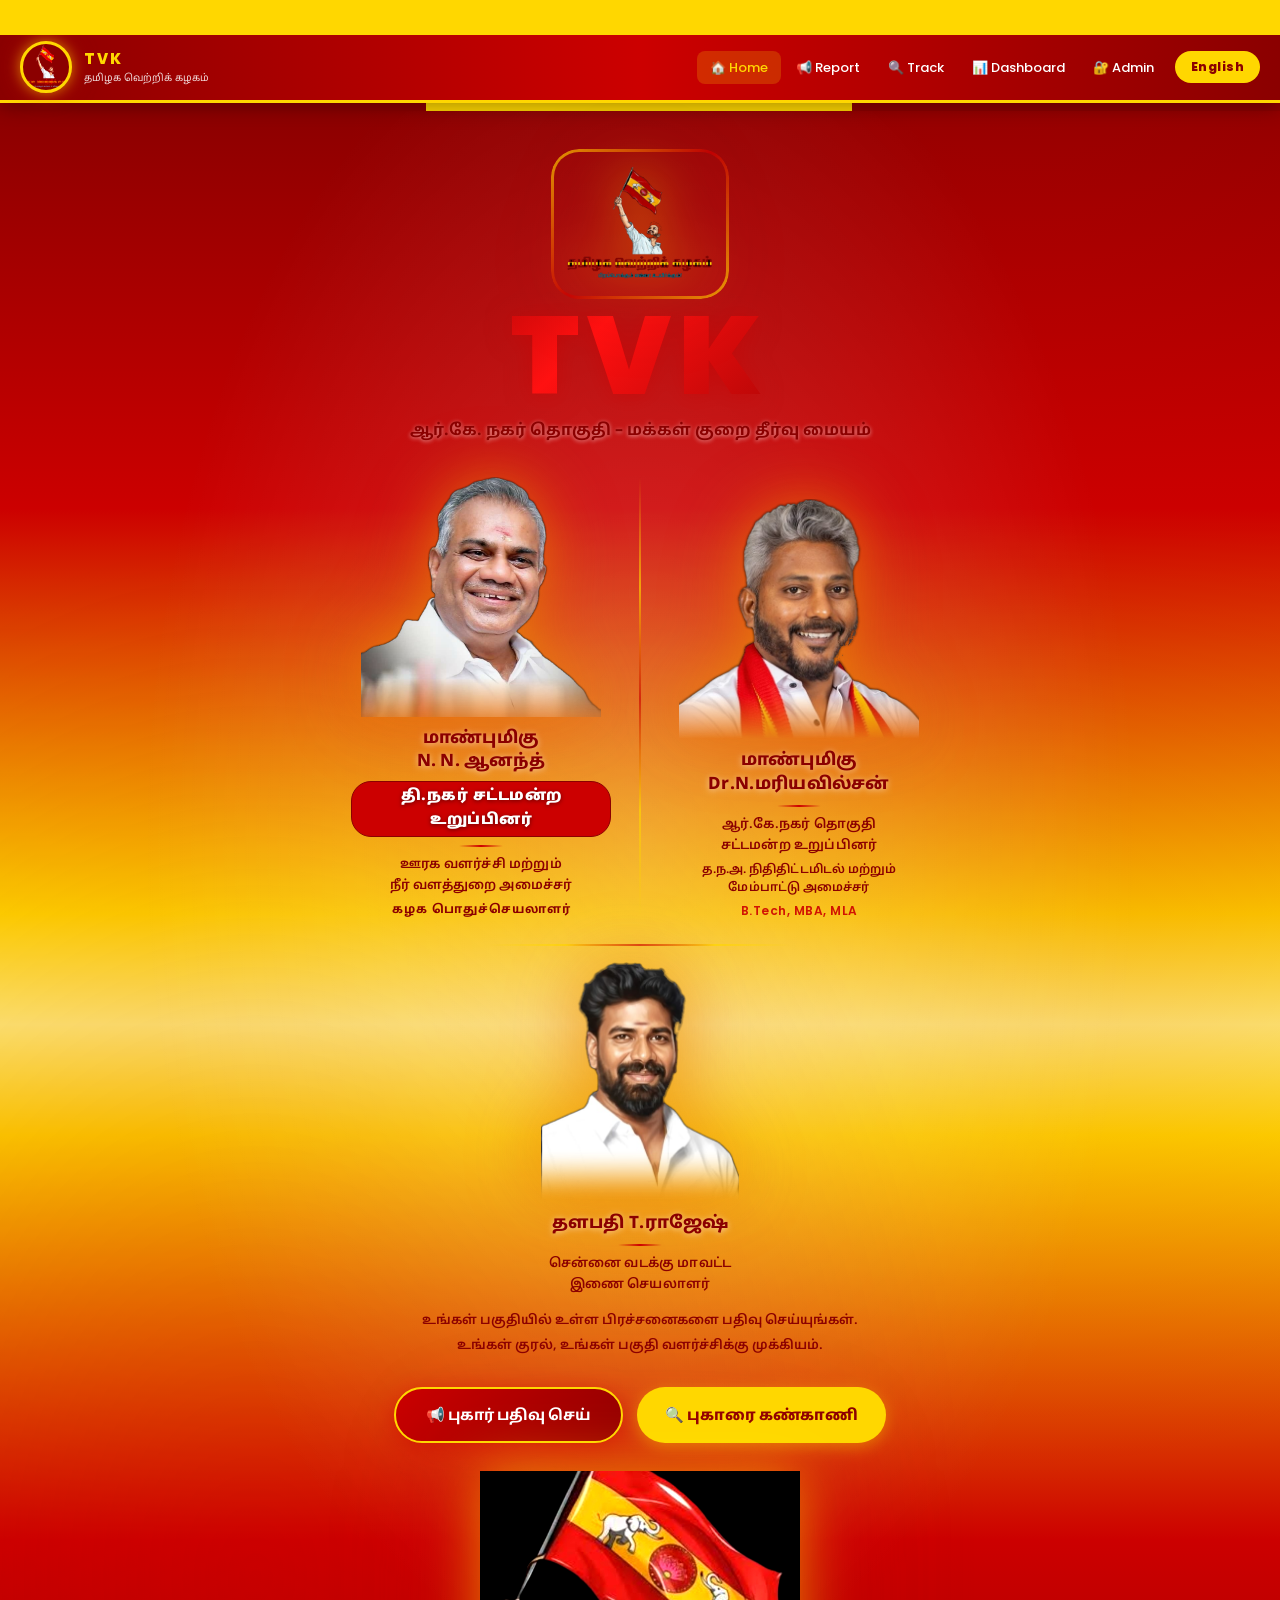
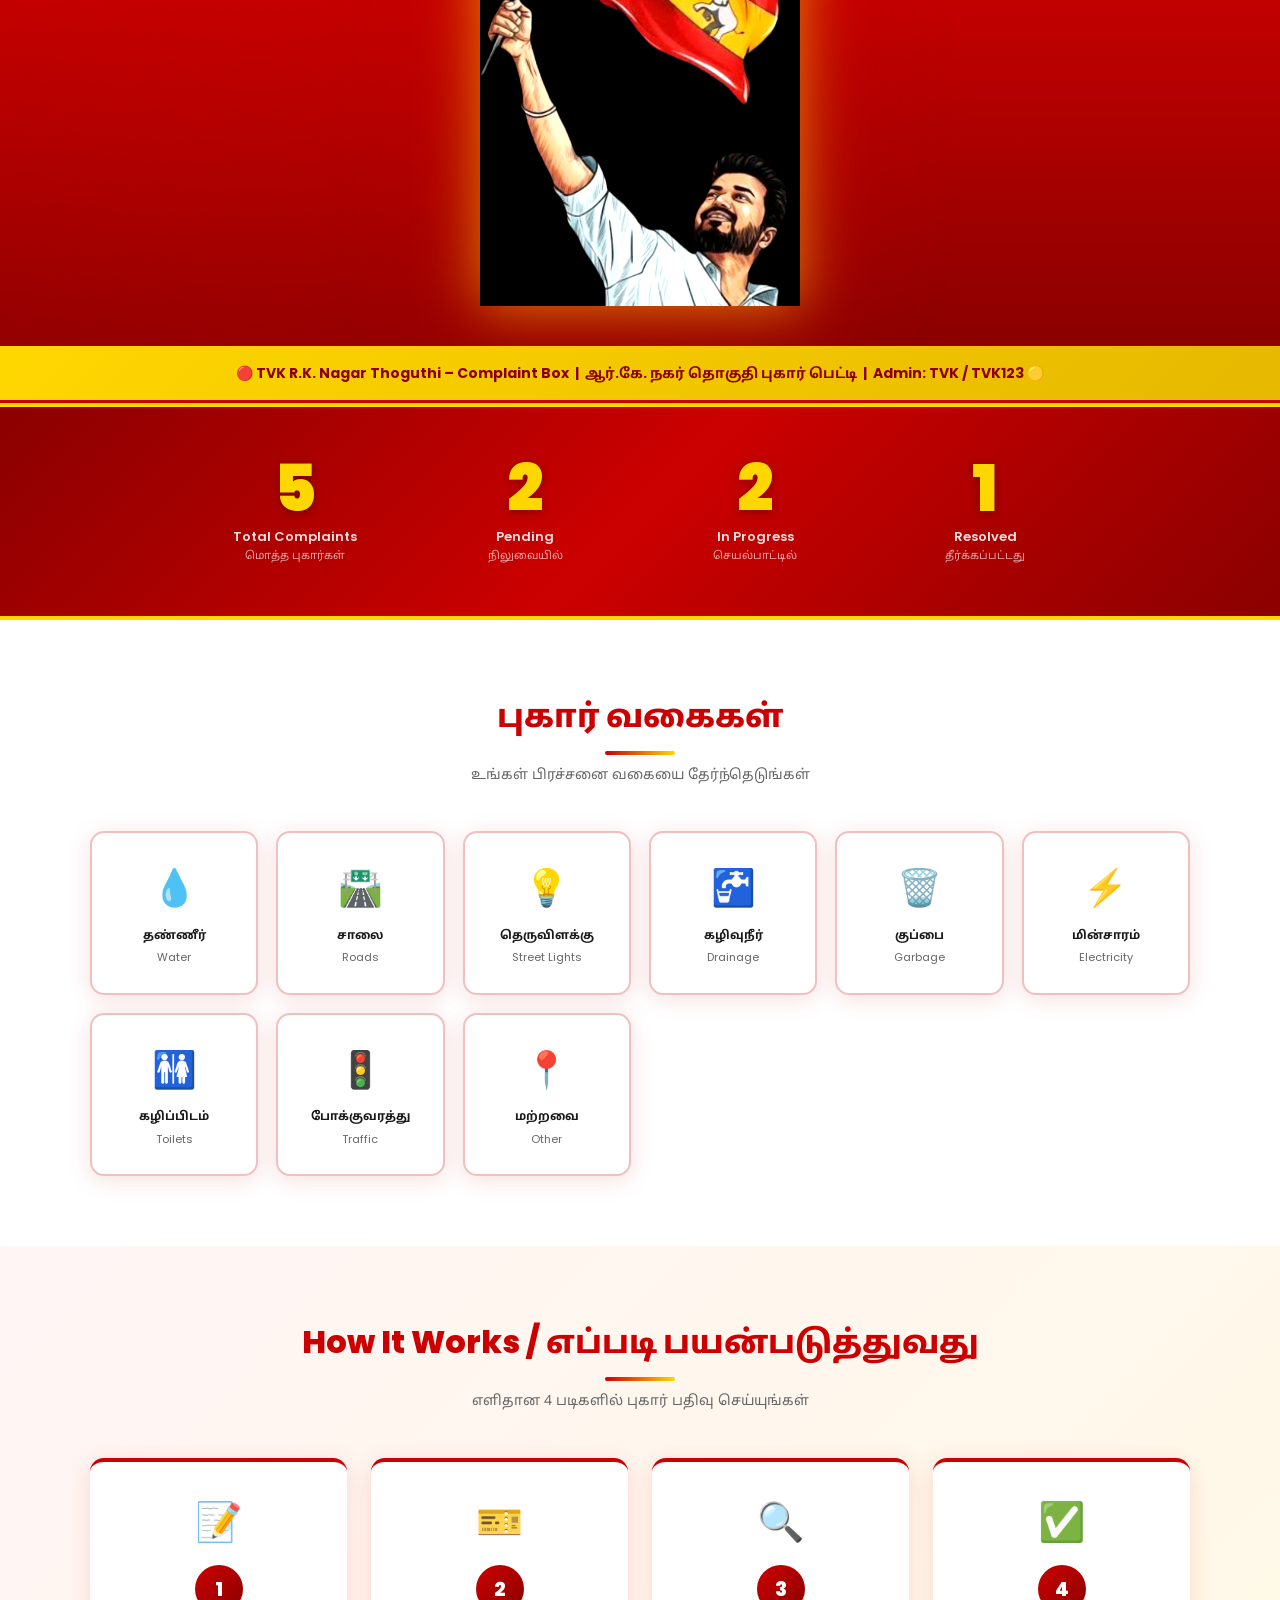
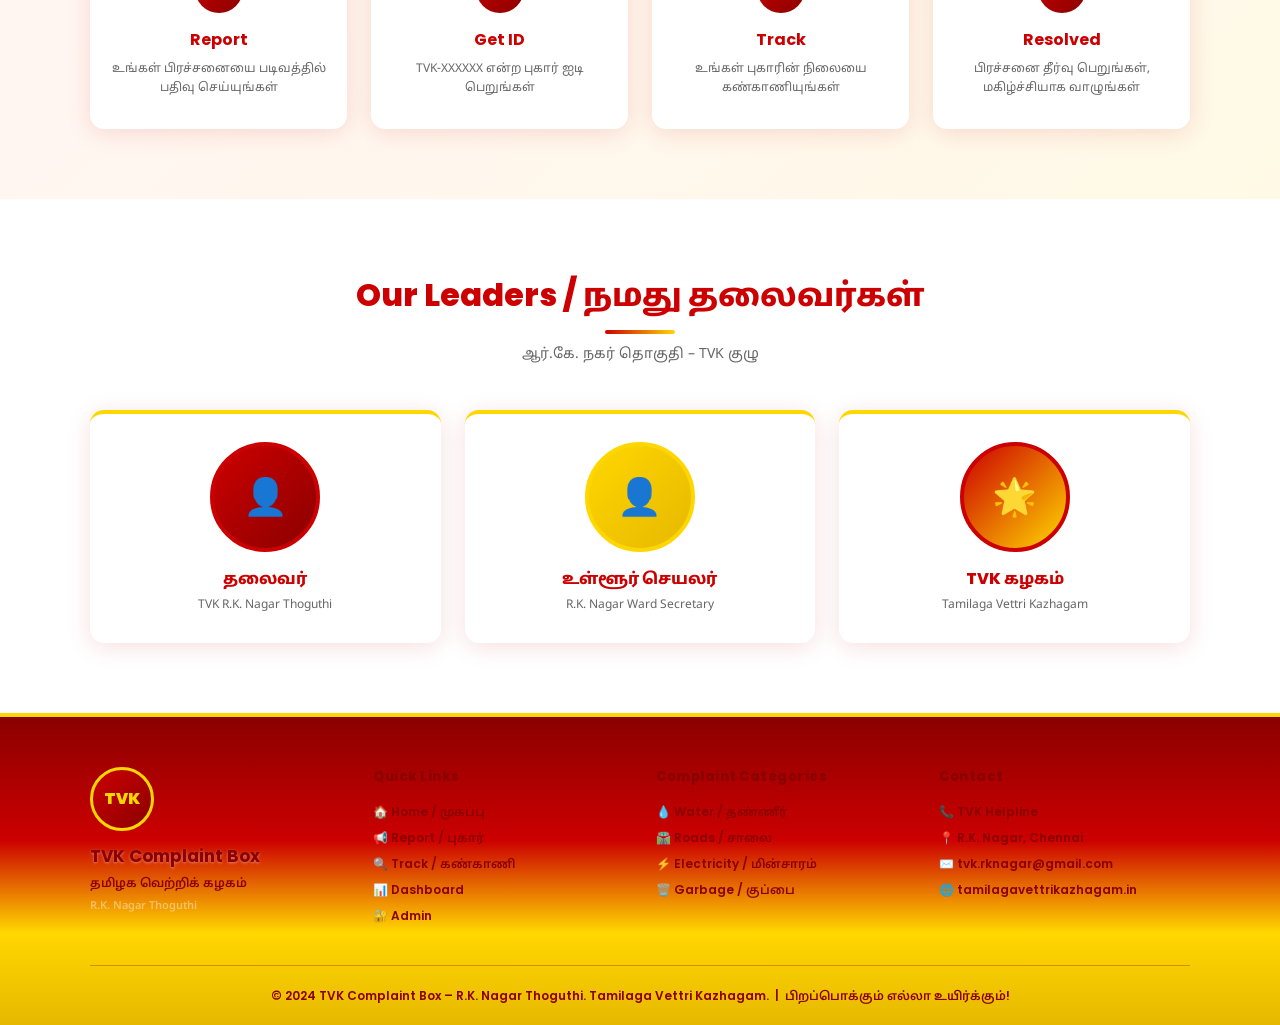
==== commit 0ef07050: "Remove Tamil party name text below flag in hero section" ====
--- a/public/index.html
+++ b/public/index.html
@@ -919,7 +919,6 @@
       </div>
 
       <div class="hero-tvk">TVK</div>
-      <div class="hero-party" id="txt-hero-party">தமிழக வெற்றிக் கழகம்</div>
       <div class="hero-constituency" id="txt-hero-const">ஆர்.கே. நகர் தொகுதி – மக்கள் குறை தீர்வு மையம்</div>
 
       <!-- Ministers side-by-side row -->
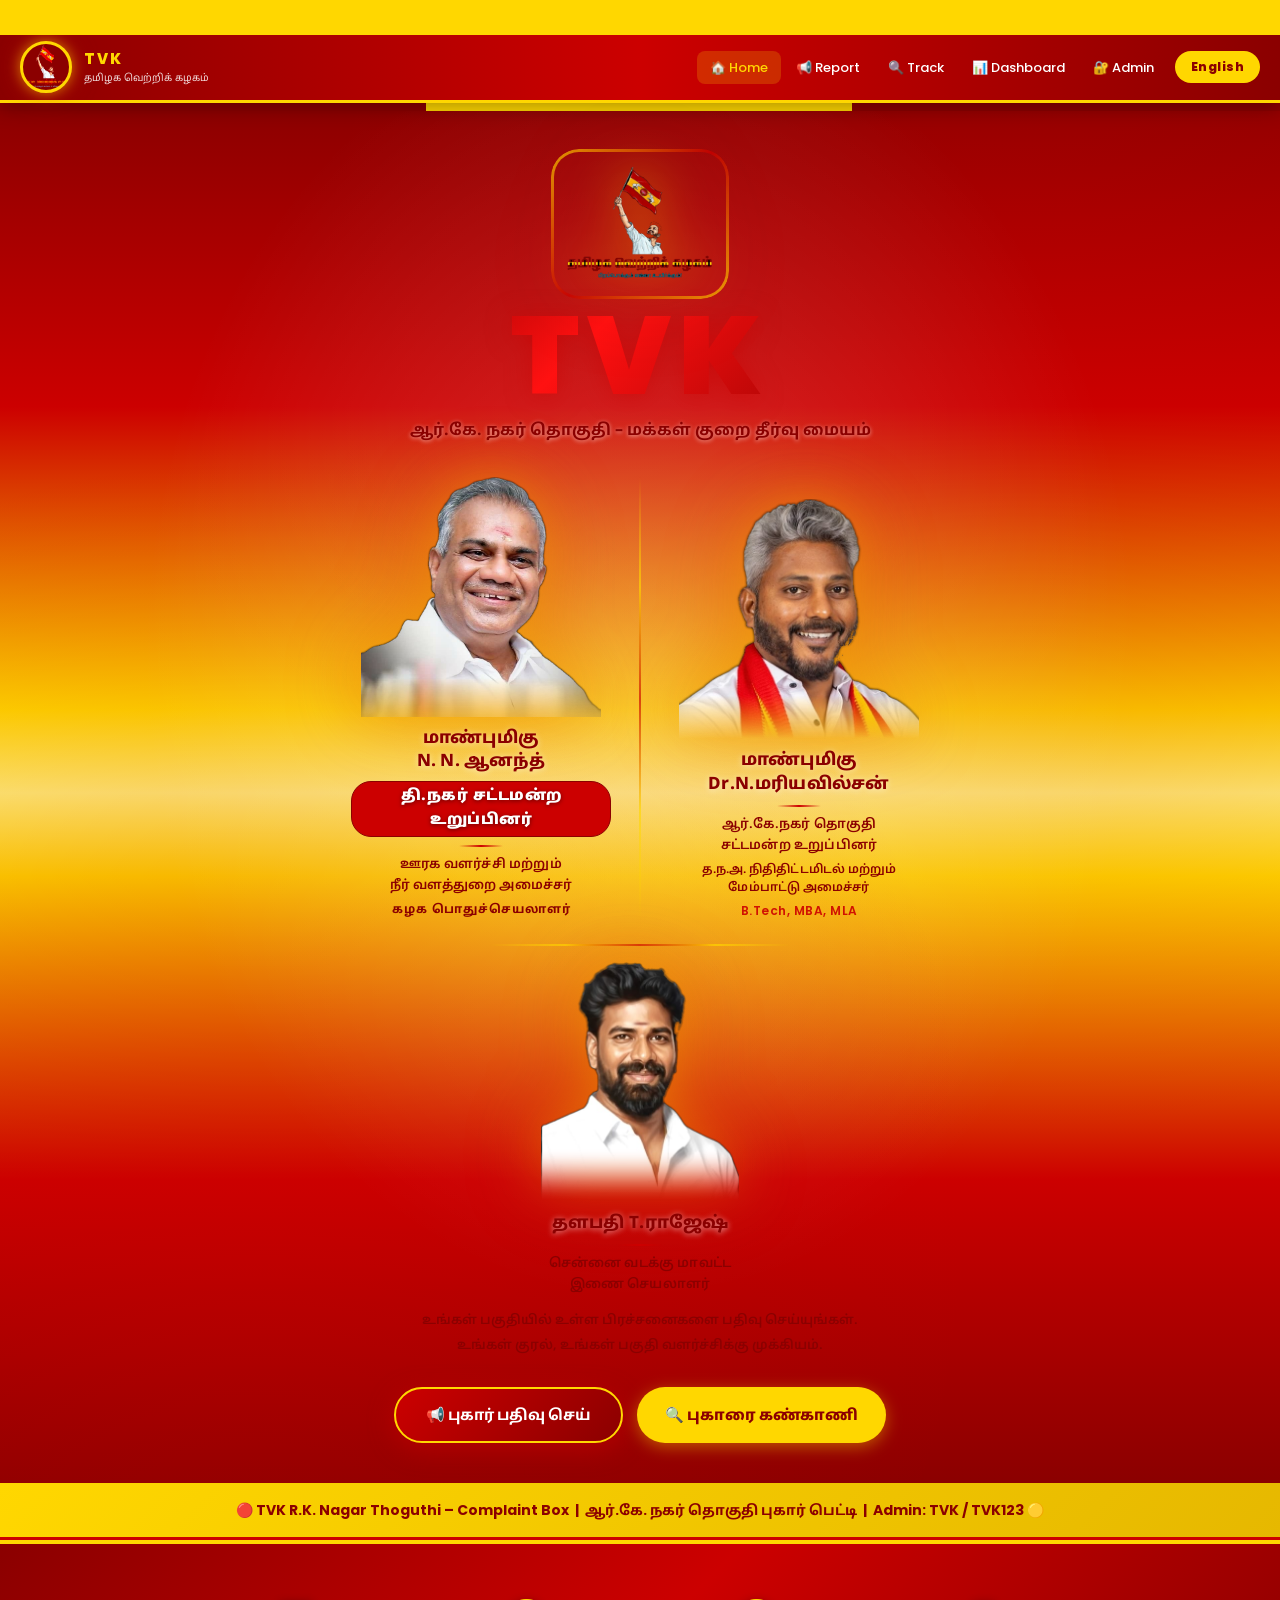
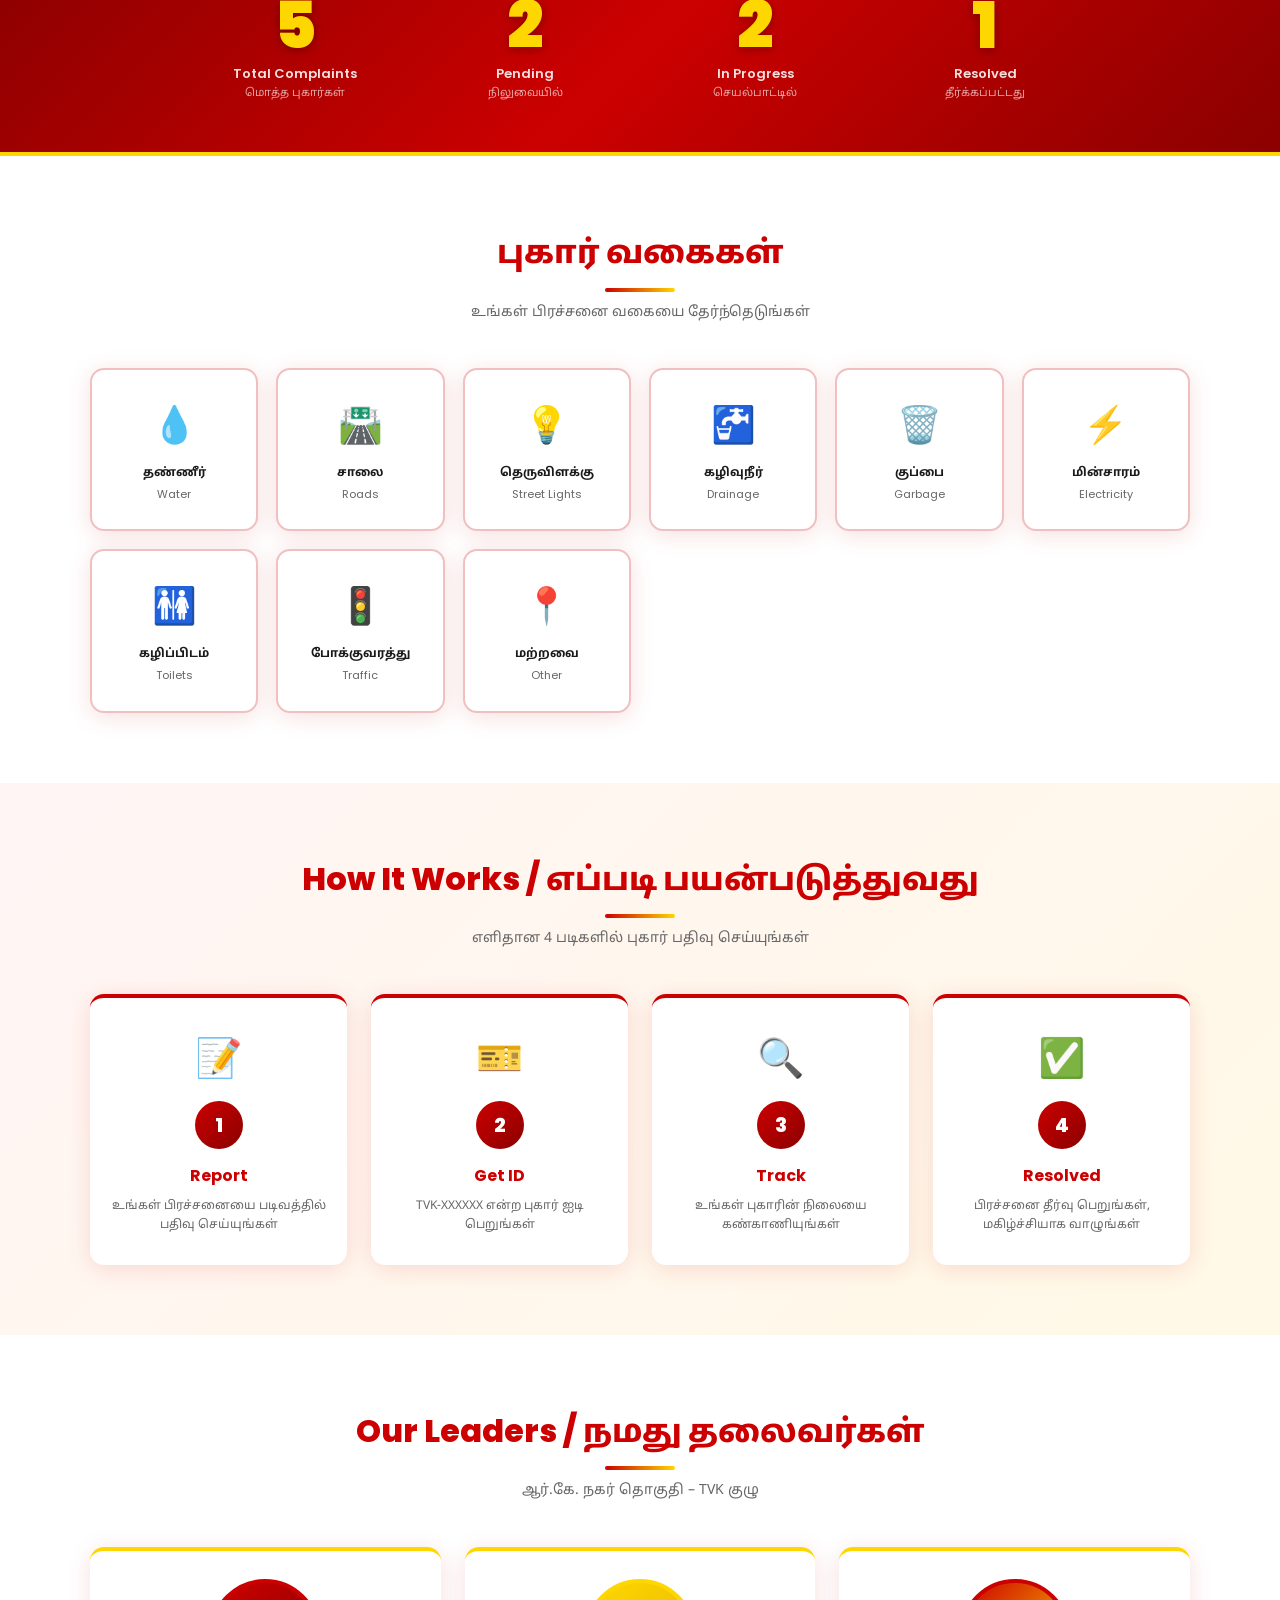
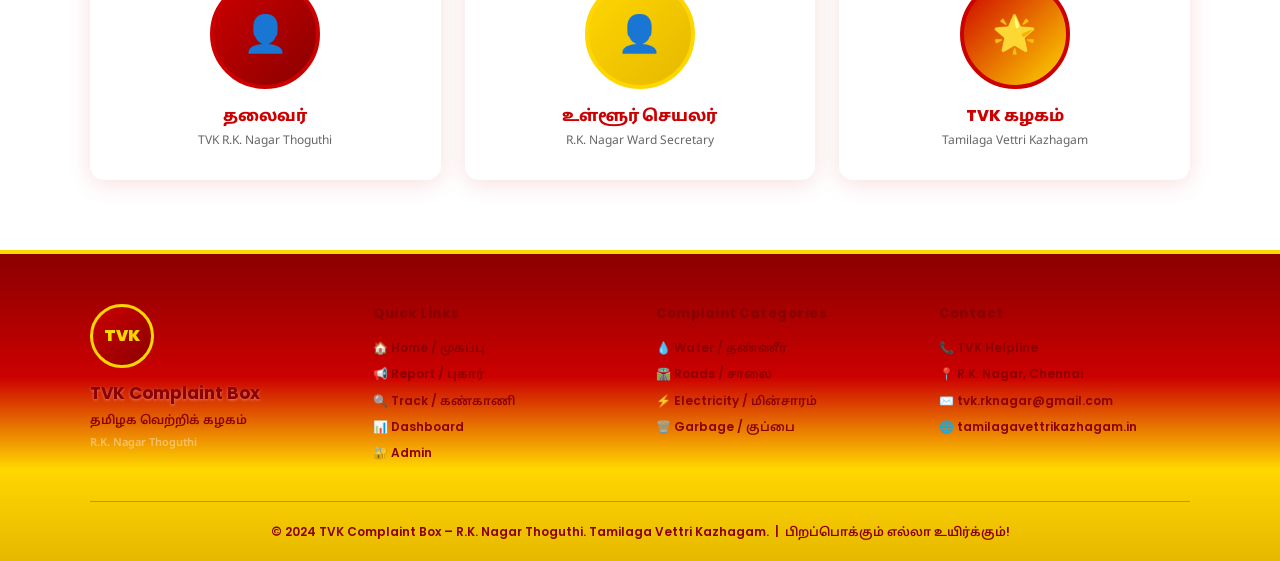
==== commit f2ad3802: "Remove WhatsApp hero image from index page" ====
--- a/public/index.html
+++ b/public/index.html
@@ -968,16 +968,6 @@
         <a href="#track"  class="btn-secondary" onclick="showTab('track')">🔍 புகாரை கண்காணி</a>
       </div>
 
-      <!-- TVK Hero Image – black bg removed via mix-blend-mode: screen -->
-      <div style="display:flex;justify-content:center;margin-top:28px;">
-        <img src="assets/whatsapp-hero.jpeg" alt="TVK Leader with Flag"
-             style="width:min(320px,82vw);height:auto;border-radius:0;border:none;
-                    mix-blend-mode:screen;
-                    filter:brightness(1.15) saturate(1.2) contrast(1.05)
-                           drop-shadow(0 0 28px rgba(255,215,0,0.6))
-                           drop-shadow(0 0 56px rgba(204,0,0,0.5));
-                    animation:fadeInUp 0.8s ease 0.7s both;">
-      </div>
     </div>
   </section>
 
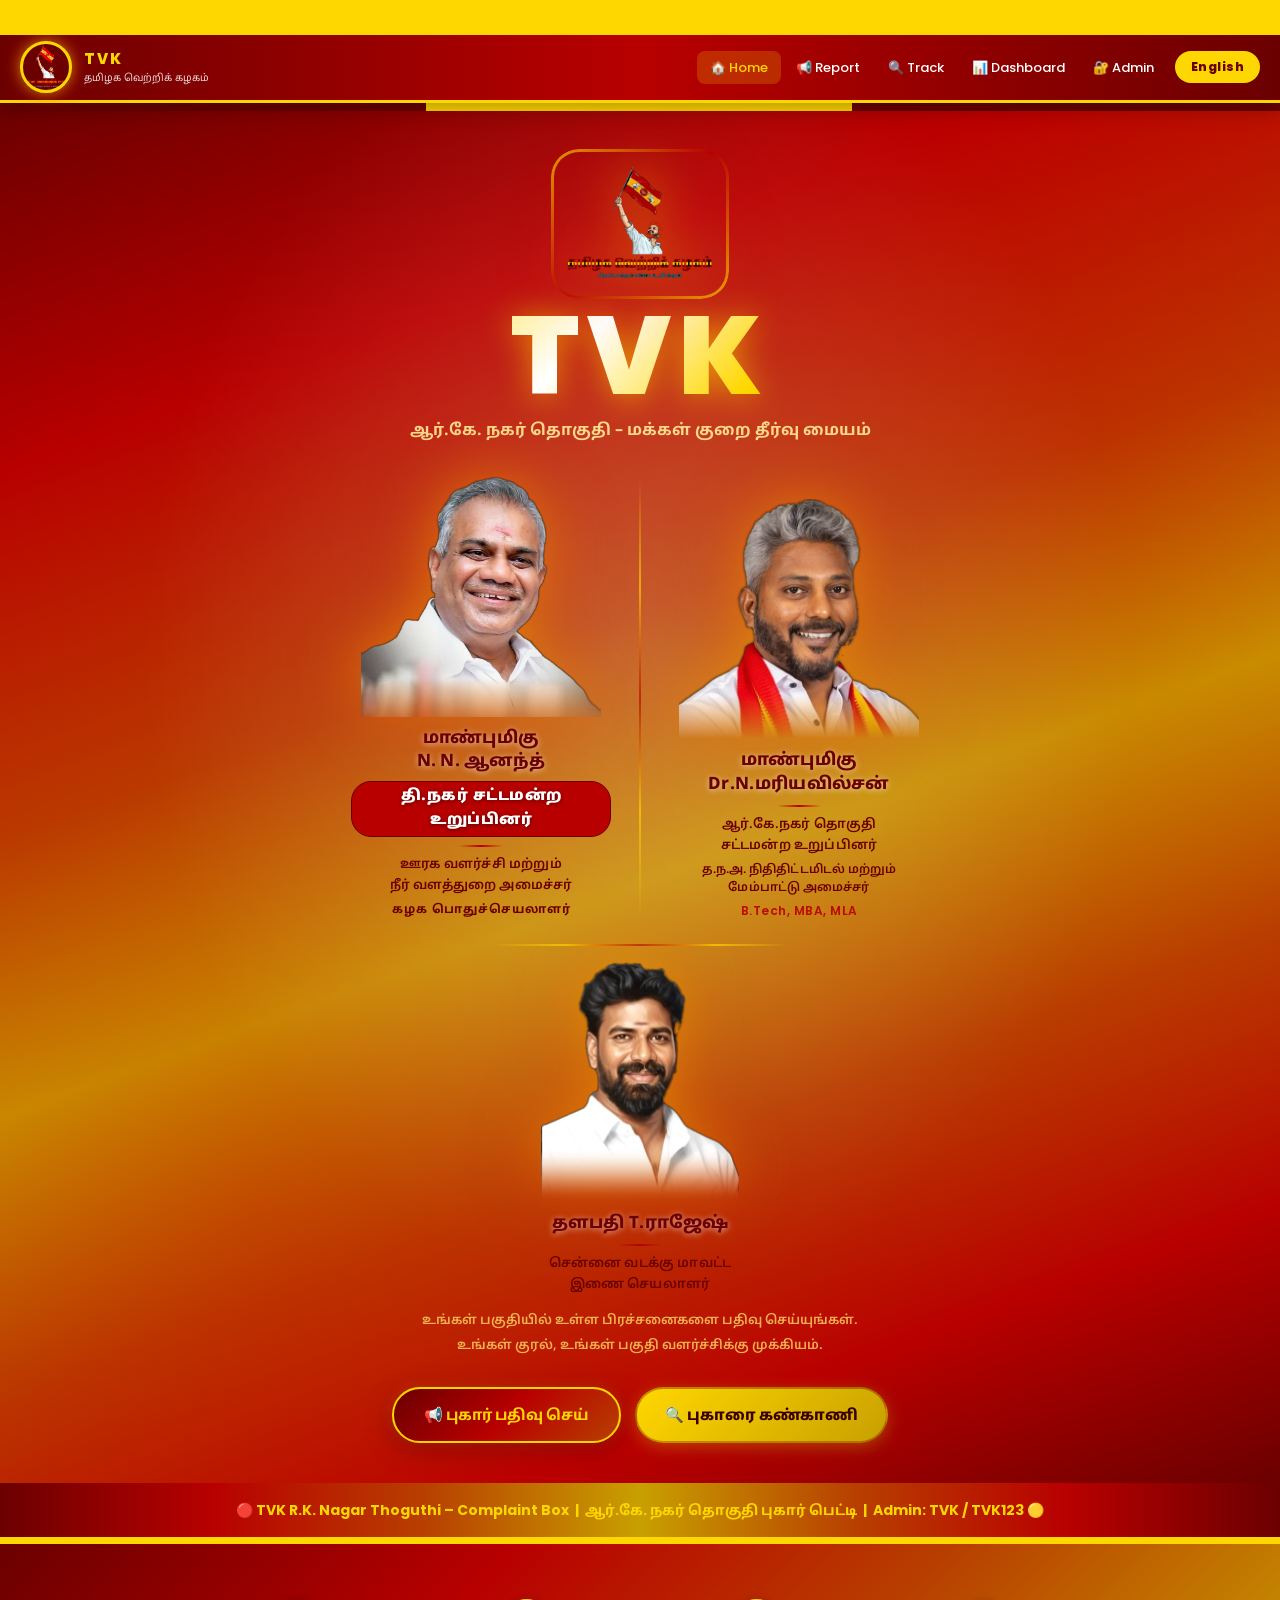
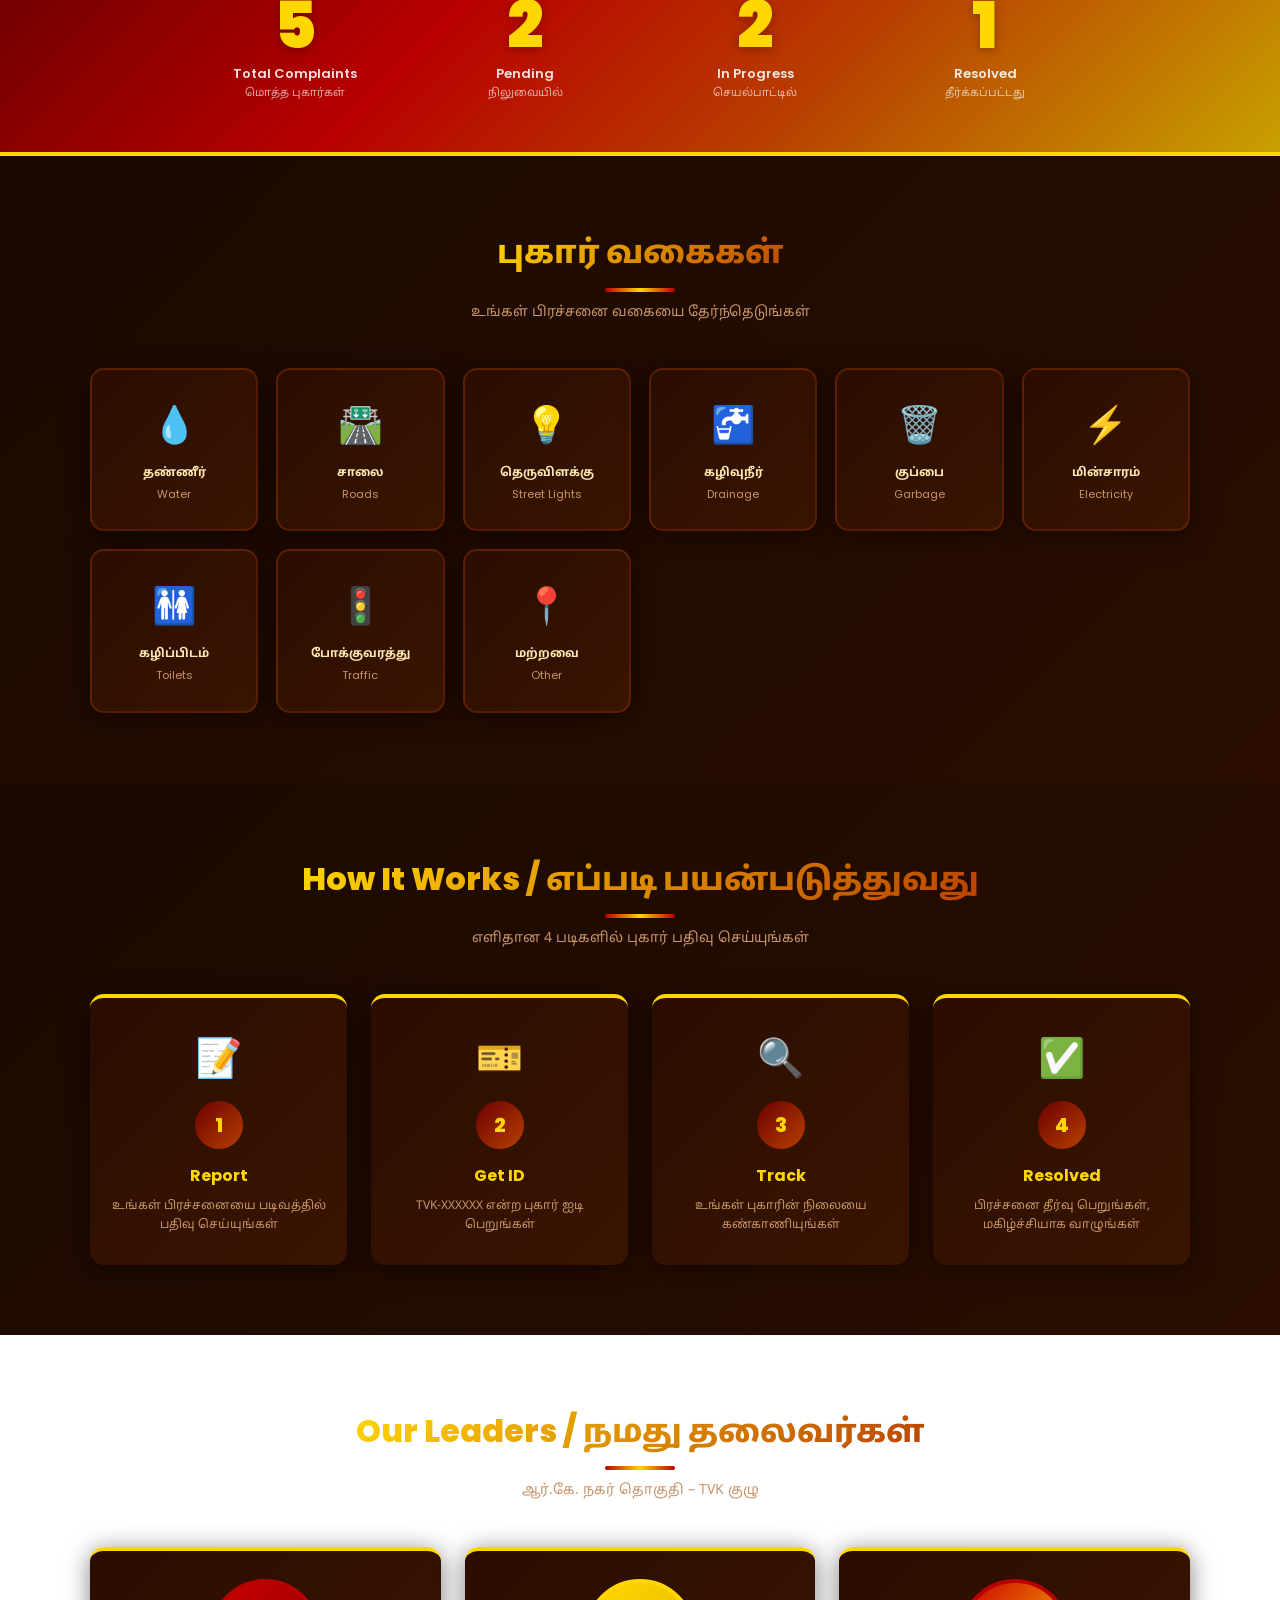
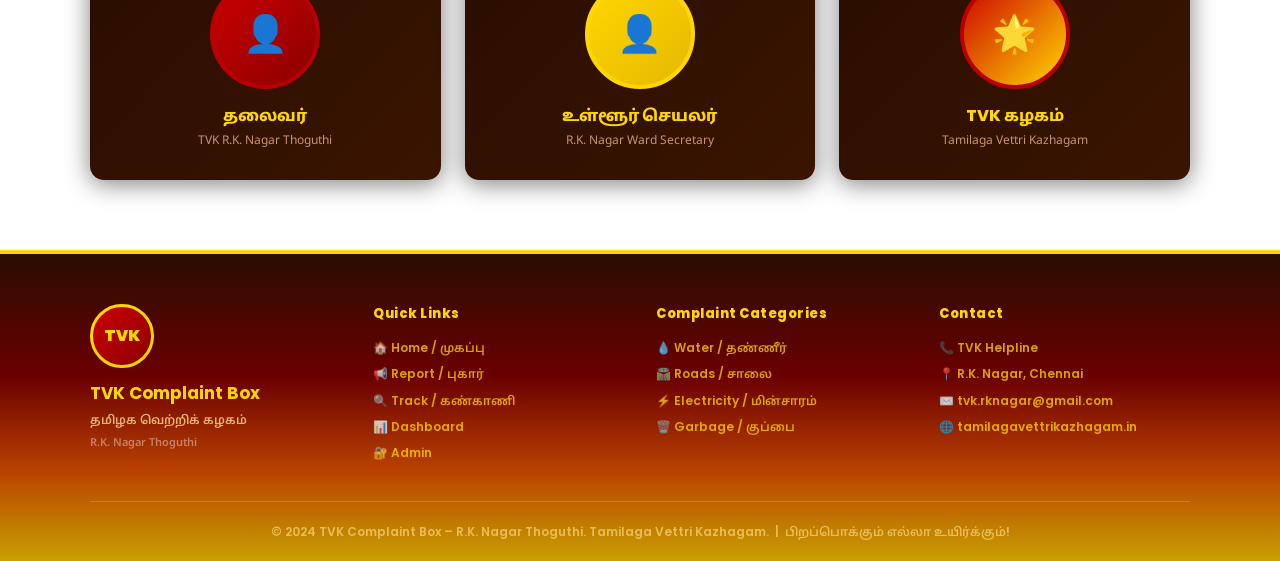
==== commit cab91ff7: "Redesign: dark red + golden yellow merged color theme" ====
--- a/public/index.html
+++ b/public/index.html
@@ -9,28 +9,29 @@
   <link href="https://fonts.googleapis.com/css2?family=Poppins:wght@300;400;500;600;700;800;900&family=Noto+Sans+Tamil:wght@400;600;700;800&display=swap" rel="stylesheet">
   <style>
     :root {
-      --red: #CC0000;
-      --red-dark: #8B0000;
-      --red-vivid: #FF1111;
+      --red: #B80000;
+      --red-dark: #6B0000;
+      --red-vivid: #E02020;
       --yellow: #FFD700;
-      --yellow-dark: #E6B800;
-      --yellow-light: #FFF176;
+      --yellow-dark: #C8A000;
+      --yellow-light: #FFE680;
+      --amber: #B84000;
       --white: #FFFFFF;
-      --bg: #FFF5F5;
-      --text: #1a1a1a;
-      --muted: #666;
-      --border: #f0c0c0;
+      --bg: #1A0A00;
+      --text: #FFE9B0;
+      --muted: #C8956A;
+      --border: #5A2A00;
       --radius: 14px;
       --radius-lg: 22px;
-      --shadow: 0 4px 24px rgba(204,0,0,0.13);
-      --shadow-lg: 0 10px 40px rgba(204,0,0,0.22);
+      --shadow: 0 4px 24px rgba(0,0,0,0.5);
+      --shadow-lg: 0 10px 40px rgba(0,0,0,0.7);
       --transition: all 0.3s cubic-bezier(.4,0,.2,1);
     }
     *, *::before, *::after { box-sizing: border-box; margin: 0; padding: 0; }
     html { scroll-behavior: smooth; }
     body {
       font-family: 'Poppins', 'Noto Sans Tamil', sans-serif;
-      background: var(--bg);
+      background: linear-gradient(180deg, #1A0A00 0%, #2A0D00 50%, #1A0A00 100%);
       color: var(--text);
       line-height: 1.6;
       font-size: 15px;
@@ -116,14 +117,14 @@
 
     /* ── HERO ── */
     .hero {
-      background: linear-gradient(180deg,
-        var(--red-dark) 0%,
-        var(--red) 22%,
-        var(--yellow) 44%,
-        var(--yellow-light) 50%,
-        var(--yellow) 56%,
-        var(--red) 78%,
-        var(--red-dark) 100%);
+      background: linear-gradient(160deg,
+        #6B0000 0%,
+        #B80000 20%,
+        #B84000 40%,
+        #C8A000 55%,
+        #B84000 70%,
+        #B80000 85%,
+        #6B0000 100%);
       position: relative; overflow: hidden;
       min-height: 100vh;
       display: flex; align-items: center; justify-content: center;
@@ -192,29 +193,28 @@
 
     .hero-tvk {
       font-size: clamp(64px,14vw,110px); font-weight: 900; line-height: 1;
-      background: linear-gradient(135deg, var(--red-dark) 0%, var(--red-vivid) 40%, var(--red-dark) 100%);
+      background: linear-gradient(135deg, #FFD700 0%, #FFFFFF 40%, #FFD700 70%, #C8A000 100%);
       -webkit-background-clip: text; -webkit-text-fill-color: transparent;
       background-clip: text; letter-spacing: 8px;
       animation: fadeInDown 0.8s ease;
       text-shadow: none;
-      filter: drop-shadow(0 2px 12px rgba(204,0,0,0.5));
+      filter: drop-shadow(0 2px 16px rgba(255,215,0,0.6));
     }
     .hero-party {
-      font-size: clamp(14px,3.5vw,20px); color: var(--red-dark); font-weight: 800;
+      font-size: clamp(14px,3.5vw,20px); color: var(--yellow); font-weight: 800;
       margin-top: 6px; letter-spacing: 2px;
       animation: fadeInUp 0.8s ease 0.2s both;
       font-family: 'Noto Sans Tamil', sans-serif;
-      text-shadow: 0 1px 6px rgba(255,255,255,0.5);
+      text-shadow: 0 1px 8px rgba(0,0,0,0.6);
     }
     .hero-constituency {
-      font-size: clamp(13px,2.5vw,16px); color: var(--red-dark);
+      font-size: clamp(13px,2.5vw,16px); color: rgba(255,230,150,0.92);
       margin-top: 8px; animation: fadeInUp 0.8s ease 0.3s both;
       font-family: 'Noto Sans Tamil', sans-serif;
       font-weight: 700;
-      text-shadow: 0 1px 4px rgba(255,255,255,0.6);
     }
     .hero-desc {
-      font-size: 13px; color: var(--red-dark);
+      font-size: 13px; color: rgba(255,215,100,0.80);
       margin: 14px auto 0; line-height: 1.9; max-width: 480px;
       animation: fadeInUp 0.8s ease 0.4s both;
       font-family: 'Noto Sans Tamil', sans-serif;
@@ -240,28 +240,28 @@
     }
     .btn-primary {
       display: inline-flex; align-items: center; gap: 8px;
-      background: linear-gradient(135deg, var(--red), var(--red-dark));
-      color: white; border: 2.5px solid var(--yellow);
+      background: linear-gradient(135deg, #6B0000 0%, #B80000 50%, #B84000 100%);
+      color: #FFD700; border: 2.5px solid var(--yellow);
       padding: 14px 30px; border-radius: 50px;
       font-size: 15px; font-weight: 700;
       transition: var(--transition);
-      box-shadow: 0 6px 24px rgba(204,0,0,0.5);
+      box-shadow: 0 6px 24px rgba(107,0,0,0.6), 0 0 14px rgba(255,215,0,0.2);
     }
     .btn-primary:hover {
-      transform: translateY(-3px); background: linear-gradient(135deg, var(--red-vivid), var(--red));
-      box-shadow: 0 10px 32px rgba(204,0,0,0.7);
+      transform: translateY(-3px); background: linear-gradient(135deg, #B84000, #B80000, #6B0000);
+      box-shadow: 0 10px 32px rgba(107,0,0,0.8), 0 0 24px rgba(255,215,0,0.35);
     }
     .btn-secondary {
       display: inline-flex; align-items: center; gap: 8px;
-      background: var(--yellow); color: var(--red-dark);
-      border: none; padding: 14px 28px; border-radius: 50px;
+      background: linear-gradient(135deg, #FFD700, #C8A000); color: #3A0000;
+      border: 2px solid rgba(107,0,0,0.35); padding: 14px 28px; border-radius: 50px;
       font-size: 15px; font-weight: 800;
       transition: var(--transition);
-      box-shadow: 0 4px 16px rgba(255,215,0,0.4);
+      box-shadow: 0 4px 16px rgba(200,160,0,0.4);
     }
     .btn-secondary:hover {
-      background: var(--yellow-dark); transform: translateY(-3px);
-      box-shadow: 0 8px 24px rgba(255,215,0,0.6);
+      background: linear-gradient(135deg, #C8A000, #FFD700); transform: translateY(-3px);
+      box-shadow: 0 8px 24px rgba(200,160,0,0.6);
     }
 
     @keyframes fadeInDown { from{opacity:0;transform:translateY(-30px)} to{opacity:1;transform:translateY(0)} }
@@ -272,12 +272,15 @@
     .container { max-width: 1100px; margin: 0 auto; }
     .section-title { text-align: center; margin-bottom: 44px; }
     .section-title h2 {
-      font-size: clamp(22px,5vw,32px); font-weight: 800; color: var(--red);
+      font-size: clamp(22px,5vw,32px); font-weight: 800;
+      background: linear-gradient(135deg, #FFD700, #B84000);
+      -webkit-background-clip: text; -webkit-text-fill-color: transparent;
+      background-clip: text;
       display: inline-block; position: relative;
     }
     .section-title h2::after {
       content: ''; display: block; width: 70px; height: 4px;
-      background: linear-gradient(90deg, var(--red), var(--yellow));
+      background: linear-gradient(90deg, #B80000, #FFD700, #B80000);
       margin: 10px auto 0; border-radius: 2px;
     }
     .section-title .sub {
@@ -286,58 +289,58 @@
     }
 
     /* ── CATEGORY SECTION ── */
-    .cat-section { background: white; }
+    .cat-section { background: linear-gradient(135deg, #1A0A00, #2A0D00); }
     .category-grid {
       display: grid;
       grid-template-columns: repeat(auto-fill, minmax(150px, 1fr));
       gap: 18px;
     }
     .category-card {
-      background: white; border-radius: var(--radius);
+      background: linear-gradient(135deg, #2A0D00, #3A1500); border-radius: var(--radius);
       padding: 26px 14px; text-align: center;
-      border: 2px solid var(--border); cursor: pointer;
+      border: 2px solid rgba(184,64,0,0.3); cursor: pointer;
       transition: var(--transition); box-shadow: var(--shadow);
       position: relative; overflow: hidden;
     }
     .category-card::before {
       content: ''; position: absolute;
-      inset: 0; background: linear-gradient(135deg, rgba(204,0,0,0.06), rgba(255,215,0,0.06));
+      inset: 0; background: linear-gradient(135deg, rgba(184,64,0,0.15), rgba(255,215,0,0.08));
       opacity: 0; transition: var(--transition);
     }
-    .category-card:hover { border-color: var(--red); transform: translateY(-6px); box-shadow: var(--shadow-lg); }
+    .category-card:hover { border-color: var(--yellow); transform: translateY(-6px); box-shadow: 0 8px 32px rgba(107,0,0,0.6), 0 0 16px rgba(255,215,0,0.2); }
     .category-card:hover::before { opacity: 1; }
     .cat-emoji { font-size: 36px; margin-bottom: 10px; }
     .cat-label { font-size: 12px; font-weight: 700; color: var(--text); font-family: 'Noto Sans Tamil', sans-serif; }
     .cat-label-en { font-size: 11px; color: var(--muted); margin-top: 3px; }
 
     /* ── HOW IT WORKS ── */
-    .how-section { background: linear-gradient(135deg, #FFF5F5 0%, #FFF9E6 100%); }
+    .how-section { background: linear-gradient(135deg, #1A0A00 0%, #2A0D00 100%); }
     .steps-grid {
       display: grid;
       grid-template-columns: repeat(auto-fit, minmax(200px, 1fr));
       gap: 24px;
     }
     .step-card {
-      background: white; border-radius: var(--radius);
+      background: linear-gradient(135deg, #2A0D00, #3A1500); border-radius: var(--radius);
       padding: 30px 20px; text-align: center;
-      box-shadow: var(--shadow); border-top: 4px solid var(--red);
+      box-shadow: var(--shadow); border-top: 4px solid var(--yellow);
       transition: var(--transition);
     }
-    .step-card:hover { transform: translateY(-5px); box-shadow: var(--shadow-lg); }
+    .step-card:hover { transform: translateY(-5px); box-shadow: 0 10px 36px rgba(107,0,0,0.6); }
     .step-num {
       width: 48px; height: 48px; border-radius: 50%;
-      background: linear-gradient(135deg, var(--red), var(--red-dark));
-      color: white; font-size: 20px; font-weight: 800;
+      background: linear-gradient(135deg, #6B0000, #B84000);
+      color: #FFD700; font-size: 20px; font-weight: 800;
       display: flex; align-items: center; justify-content: center;
       margin: 0 auto 14px;
     }
     .step-icon { font-size: 38px; margin-bottom: 12px; }
-    .step-card h3 { color: var(--red); font-size: 16px; margin-bottom: 8px; }
+    .step-card h3 { color: var(--yellow); font-size: 16px; margin-bottom: 8px; }
     .step-card p { font-size: 12px; color: var(--muted); font-family: 'Noto Sans Tamil', sans-serif; }
 
     /* ── STATS BANNER ── */
     .stats-banner {
-      background: linear-gradient(135deg, var(--red-dark) 0%, var(--red) 50%, var(--red-dark) 100%);
+      background: linear-gradient(135deg, #6B0000 0%, #B80000 35%, #B84000 65%, #C8A000 100%);
       padding: 50px 20px;
       border-top: 4px solid var(--yellow);
       border-bottom: 4px solid var(--yellow);
@@ -357,31 +360,31 @@
     .stat-label-ta { font-size: 11px; color: rgba(255,255,255,0.65); font-family: 'Noto Sans Tamil', sans-serif; }
 
     /* ── COMPLAINT FORM SECTION ── */
-    .form-section { background: white; }
+    .form-section { background: linear-gradient(135deg, #1A0A00, #2A0D00); }
     .form-header {
-      background: linear-gradient(135deg, var(--red-dark), var(--red));
+      background: linear-gradient(135deg, #6B0000, #B80000, #B84000);
       padding: 40px 20px; text-align: center;
       border-bottom: 4px solid var(--yellow);
     }
     .form-header h1 { color: white; font-size: clamp(20px,5vw,30px); font-weight: 800; }
     .form-header p  { color: rgba(255,255,255,0.8); margin-top: 6px; font-size: 14px; font-family: 'Noto Sans Tamil', sans-serif; }
     .form-wrap { max-width: 720px; margin: 0 auto; padding: 40px 20px; }
-    .form-card { background: white; border-radius: var(--radius-lg); padding: 36px; box-shadow: var(--shadow-lg); border: 1px solid var(--border); }
+    .form-card { background: linear-gradient(135deg, #2A0D00, #3A1500); border-radius: var(--radius-lg); padding: 36px; box-shadow: var(--shadow-lg); border: 1px solid rgba(184,64,0,0.35); }
     .form-row { display: grid; grid-template-columns: 1fr 1fr; gap: 16px; }
     .form-group { margin-bottom: 18px; }
     .form-group label { display: block; font-size: 13px; font-weight: 700; color: var(--text); margin-bottom: 6px; font-family: 'Noto Sans Tamil', sans-serif; }
     .form-control {
-      width: 100%; padding: 12px 16px; border: 2px solid var(--border);
+      width: 100%; padding: 12px 16px; border: 2px solid rgba(184,64,0,0.4);
       border-radius: 10px; font-size: 14px; font-family: inherit;
-      background: #fffafA; transition: var(--transition); outline: none; color: var(--text);
-    }
-    .form-control:focus { border-color: var(--red); box-shadow: 0 0 0 3px rgba(204,0,0,0.1); background: white; }
+      background: #3A1500; transition: var(--transition); outline: none; color: var(--text);
+    }
+    .form-control:focus { border-color: var(--yellow); box-shadow: 0 0 0 3px rgba(255,215,0,0.15); background: #4A1800; }
     textarea.form-control { resize: vertical; min-height: 110px; }
     .photo-upload-label {
       display: flex; align-items: center; gap: 10px;
-      border: 2px dashed var(--border); border-radius: 10px; padding: 16px;
+      border: 2px dashed rgba(184,64,0,0.5); border-radius: 10px; padding: 16px;
       cursor: pointer; transition: var(--transition);
-      background: #fffafa; font-size: 13px; color: var(--muted);
+      background: #3A1500; font-size: 13px; color: var(--muted);
     }
     .photo-upload-label:hover { border-color: var(--red); color: var(--red); }
     #photoInput { display: none; }
@@ -396,8 +399,8 @@
     .location-btn:hover { border-color: var(--red); color: var(--red); }
     .form-submit-btn {
       width: 100%; padding: 16px;
-      background: linear-gradient(135deg, var(--red), var(--red-dark));
-      color: white; border: 2.5px solid var(--yellow);
+      background: linear-gradient(135deg, #6B0000, #B80000, #B84000);
+      color: #FFD700; border: 2.5px solid var(--yellow);
       border-radius: 50px; font-size: 16px; font-weight: 800;
       transition: var(--transition); margin-top: 8px;
       box-shadow: 0 6px 24px rgba(204,0,0,0.4);
@@ -406,13 +409,13 @@
     .form-submit-btn:hover { transform: translateY(-3px); box-shadow: 0 10px 30px rgba(204,0,0,0.6); }
 
     /* ── TRACK SECTION ── */
-    .track-section { background: linear-gradient(135deg, #FFF5F5, #FFFDE7); }
+    .track-section { background: linear-gradient(135deg, #1A0A00, #2A0D00); }
     .track-wrap { max-width: 600px; margin: 0 auto; }
     .track-input-wrap { display: flex; gap: 10px; }
     .track-input-wrap input { flex: 1; }
     .track-btn {
-      background: linear-gradient(135deg, var(--red), var(--red-dark));
-      color: white; border: 2px solid var(--yellow);
+      background: linear-gradient(135deg, #6B0000, #B80000, #B84000);
+      color: #FFD700; border: 2px solid var(--yellow);
       padding: 12px 24px; border-radius: 10px;
       font-size: 14px; font-weight: 700; white-space: nowrap;
       transition: var(--transition);
@@ -420,9 +423,9 @@
     .track-btn:hover { transform: translateY(-2px); box-shadow: 0 6px 20px rgba(204,0,0,0.4); }
     .track-result { margin-top: 28px; display: none; }
     .track-card {
-      background: white; border-radius: var(--radius-lg);
+      background: linear-gradient(135deg, #2A0D00, #3A1500); border-radius: var(--radius-lg);
       padding: 28px; box-shadow: var(--shadow-lg);
-      border-left: 6px solid var(--red);
+      border-left: 6px solid var(--yellow);
     }
     .progress-tracker {
       display: flex; align-items: center; margin: 24px 0;
@@ -445,9 +448,9 @@
     .admin-wrap { max-width: 1100px; margin: 0 auto; }
     .admin-login-card {
       max-width: 420px; margin: 0 auto;
-      background: white; border-radius: var(--radius-lg);
+      background: linear-gradient(135deg, #2A0D00, #3A1500); border-radius: var(--radius-lg);
       padding: 44px 36px; box-shadow: var(--shadow-lg);
-      text-align: center; border-top: 6px solid var(--red);
+      text-align: center; border-top: 6px solid var(--yellow);
     }
     .admin-logo {
       width: 88px; height: 88px; border-radius: 50%;
@@ -457,7 +460,7 @@
     }
     #adminPanel { display: none; }
     .admin-header {
-      background: linear-gradient(90deg, var(--red-dark), var(--red));
+      background: linear-gradient(90deg, #6B0000, #B80000, #B84000);
       padding: 18px 28px; display: flex; align-items: center;
       justify-content: space-between; border-bottom: 3px solid var(--yellow);
     }
@@ -469,89 +472,90 @@
     }
     .filter-select:focus { border-color: var(--red); }
     .table-wrap { overflow-x: auto; border-radius: var(--radius); box-shadow: var(--shadow); }
-    table { width: 100%; border-collapse: collapse; background: white; }
-    th { background: var(--red); color: white; padding: 13px 16px; text-align: left; font-size: 12px; font-weight: 700; white-space: nowrap; }
-    td { padding: 12px 16px; border-bottom: 1px solid #f8e8e8; font-size: 12px; }
-    tr:hover td { background: #fff5f5; }
+    table { width: 100%; border-collapse: collapse; background: #2A0D00; }
+    th { background: linear-gradient(90deg, #6B0000, #B84000); color: #FFD700; padding: 13px 16px; text-align: left; font-size: 12px; font-weight: 700; white-space: nowrap; }
+    td { padding: 12px 16px; border-bottom: 1px solid rgba(184,64,0,0.25); font-size: 12px; color: var(--text); }
+    tr:hover td { background: rgba(184,64,0,0.15); }
     .badge { display: inline-block; padding: 4px 11px; border-radius: 20px; font-size: 11px; font-weight: 700; }
-    .badge-submitted { background: #e3f2fd; color: #1565c0; }
-    .badge-review    { background: #fff3e0; color: #e65100; }
-    .badge-assigned  { background: #f3e5f5; color: #6a1b9a; }
-    .badge-progress  { background: #fff9c4; color: #f57f17; }
-    .badge-resolved  { background: #e8f5e9; color: #2e7d32; }
+    .badge-submitted { background: rgba(107,0,0,0.4);  color: #FFB0B0; border: 1px solid #B80000; }
+    .badge-review    { background: rgba(184,64,0,0.4); color: #FFD080; border: 1px solid #B84000; }
+    .badge-assigned  { background: rgba(200,160,0,0.3);color: #FFE080; border: 1px solid #C8A000; }
+    .badge-progress  { background: rgba(107,0,0,0.3);  color: #FFD700; border: 1px solid #B80000; }
+    .badge-resolved  { background: rgba(0,80,0,0.35);  color: #88FF88; border: 1px solid #006600; }
     .status-select {
       padding: 4px 8px; border-radius: 6px; font-size: 11px;
       border: 1px solid var(--border); cursor: pointer; background: white;
     }
     .admin-stat-grid { display: grid; grid-template-columns: repeat(auto-fit,minmax(160px,1fr)); gap: 16px; margin-bottom: 24px; }
     .admin-stat {
-      background: white; border-radius: var(--radius); padding: 20px;
-      text-align: center; box-shadow: var(--shadow); border-top: 4px solid var(--red);
-    }
-    .admin-stat .num { font-size: 36px; font-weight: 800; color: var(--red); }
+      background: linear-gradient(135deg, #2A0D00, #3A1500); border-radius: var(--radius); padding: 20px;
+      text-align: center; box-shadow: var(--shadow); border-top: 4px solid var(--yellow);
+    }
+    .admin-stat .num { font-size: 36px; font-weight: 800; color: var(--yellow); }
     .admin-stat .lbl { font-size: 12px; color: var(--muted); margin-top: 4px; }
 
     /* ── MODAL ── */
     .modal-overlay {
       display: none; position: fixed; inset: 0;
-      background: rgba(0,0,0,0.65); z-index: 3000;
+      background: rgba(0,0,0,0.75); z-index: 3000;
       align-items: center; justify-content: center; padding: 20px;
     }
     .modal-overlay.open { display: flex; }
     .modal {
-      background: white; border-radius: var(--radius-lg);
+      background: linear-gradient(145deg, #2A0D00, #3A1500); border-radius: var(--radius-lg);
       padding: 44px 36px; max-width: 500px; width: 100%;
-      text-align: center; box-shadow: 0 20px 60px rgba(0,0,0,0.4);
-      border-top: 6px solid var(--red);
+      text-align: center; box-shadow: 0 20px 60px rgba(0,0,0,0.7);
+      border: 2px solid rgba(255,215,0,0.3);
+      border-top: 6px solid var(--yellow);
       animation: modalIn 0.4s cubic-bezier(.34,1.56,.64,1);
     }
     @keyframes modalIn { from{opacity:0;transform:scale(0.8)} to{opacity:1;transform:scale(1)} }
     .modal-icon { font-size: 56px; margin-bottom: 16px; }
-    .modal h3 { font-size: 22px; font-weight: 800; color: var(--red); margin-bottom: 8px; }
+    .modal h3 { font-size: 22px; font-weight: 800; color: var(--yellow); margin-bottom: 8px; }
     .complaint-id {
-      background: linear-gradient(135deg, #fff5f5, #fffde7);
-      border: 2px dashed var(--red); border-radius: 12px;
+      background: rgba(107,0,0,0.4);
+      border: 2px dashed var(--yellow); border-radius: 12px;
       padding: 16px 24px; font-size: 22px; font-weight: 800;
-      color: var(--red-dark); letter-spacing: 2px;
+      color: var(--yellow); letter-spacing: 2px;
       margin: 18px 0; font-family: monospace;
     }
 
     /* ── FAB ── */
     .fab {
       display: none; position: fixed; bottom: 24px; right: 20px; z-index: 999;
-      background: linear-gradient(135deg, var(--red), var(--red-dark));
-      color: white; border: 2.5px solid var(--yellow);
+      background: linear-gradient(135deg, #6B0000, #B80000, #B84000);
+      color: #FFD700; border: 2.5px solid var(--yellow);
       padding: 15px 22px; border-radius: 50px;
       font-size: 14px; font-weight: 800;
-      box-shadow: 0 6px 24px rgba(204,0,0,0.6);
+      box-shadow: 0 6px 24px rgba(107,0,0,0.7), 0 0 14px rgba(255,215,0,0.25);
       animation: fabPulse 2.2s ease-in-out infinite;
     }
     @keyframes fabPulse {
-      0%,100%{box-shadow:0 6px 24px rgba(204,0,0,0.6)}
-      50%    {box-shadow:0 6px 40px rgba(204,0,0,0.9),0 0 0 8px rgba(204,0,0,0.15)}
+      0%,100%{box-shadow:0 6px 24px rgba(107,0,0,0.7),0 0 14px rgba(255,215,0,0.25)}
+      50%    {box-shadow:0 6px 40px rgba(107,0,0,0.9),0 0 28px rgba(255,215,0,0.5),0 0 0 8px rgba(107,0,0,0.15)}
     }
 
     /* ── FOOTER ── */
     footer {
-      background: linear-gradient(180deg, var(--red-dark) 0%, var(--red) 40%, var(--yellow) 70%, var(--yellow-dark) 100%);
-      color: white; padding: 50px 20px 20px;
+      background: linear-gradient(180deg, #2A0D00 0%, #6B0000 40%, #B84000 70%, #C8A000 100%);
+      color: var(--text); padding: 50px 20px 20px;
       border-top: 4px solid var(--yellow);
     }
     .footer-inner {
       max-width: 1100px; margin: 0 auto;
       display: grid; grid-template-columns: repeat(auto-fit, minmax(200px, 1fr));
       gap: 32px; padding-bottom: 32px;
-      border-bottom: 1px solid rgba(139,0,0,0.3);
+      border-bottom: 1px solid rgba(255,215,0,0.25);
     }
     .footer-logo { height: 64px; width: 64px; border-radius: 50%; object-fit: cover; object-position: top center; border: 3px solid var(--yellow); margin-bottom: 12px; }
-    .footer-brand h3 { color: var(--red-dark); font-size: 17px; margin-bottom: 5px; text-shadow: 0 1px 3px rgba(255,255,255,0.4); }
-    .footer-brand p  { font-size: 12px; color: var(--red-dark); font-family: 'Noto Sans Tamil', sans-serif; font-weight: 600; }
-    .footer-links h4 { color: var(--red-dark); font-size: 13px; margin-bottom: 14px; letter-spacing: 0.5px; font-weight: 800; }
-    .footer-links a  { display: block; font-size: 12px; color: var(--red-dark); margin-bottom: 7px; transition: var(--transition); font-weight: 600; }
-    .footer-links a:hover { color: var(--red-vivid); padding-left: 4px; }
+    .footer-brand h3 { color: var(--yellow); font-size: 17px; margin-bottom: 5px; }
+    .footer-brand p  { font-size: 12px; color: rgba(255,230,150,0.75); font-family: 'Noto Sans Tamil', sans-serif; font-weight: 600; }
+    .footer-links h4 { color: var(--yellow); font-size: 13px; margin-bottom: 14px; letter-spacing: 0.5px; font-weight: 800; }
+    .footer-links a  { display: block; font-size: 12px; color: rgba(255,215,0,0.75); margin-bottom: 7px; transition: var(--transition); font-weight: 600; }
+    .footer-links a:hover { color: #FFD700; padding-left: 4px; }
     .footer-bottom {
       max-width: 1100px; margin: 20px auto 0;
-      text-align: center; font-size: 12px; color: var(--red-dark);
+      text-align: center; font-size: 12px; color: rgba(255,220,130,0.65);
       font-weight: 600;
     }
 
@@ -570,11 +574,11 @@
 
     /* ── ANNOUNCEMENT BANNER ── */
     .announce {
-      background: linear-gradient(135deg, var(--yellow), var(--yellow-dark));
+      background: linear-gradient(90deg, #6B0000, #B80000, #B84000, #C8A000, #B84000, #B80000, #6B0000);
       padding: 16px 24px; text-align: center;
-      border-bottom: 3px solid var(--red);
-    }
-    .announce p { font-size: 14px; font-weight: 700; color: var(--red-dark); }
+      border-bottom: 3px solid var(--yellow);
+    }
+    .announce p { font-size: 14px; font-weight: 700; color: var(--yellow); }
 
     /* ── RESPONSIVE ── */
     @media(max-width:768px) {
@@ -595,20 +599,20 @@
     /* ── ABOUT CARDS ── */
     .leader-grid { display: grid; grid-template-columns: repeat(auto-fit, minmax(240px,1fr)); gap: 24px; }
     .leader-card {
-      background: white; border-radius: var(--radius);
+      background: linear-gradient(135deg, #2A0D00, #3A1500); border-radius: var(--radius);
       padding: 28px 20px; text-align: center;
       box-shadow: var(--shadow); border-top: 4px solid var(--yellow);
       transition: var(--transition);
     }
-    .leader-card:hover { transform: translateY(-5px); box-shadow: var(--shadow-lg); }
+    .leader-card:hover { transform: translateY(-5px); box-shadow: 0 10px 36px rgba(107,0,0,0.6), 0 0 14px rgba(255,215,0,0.2); }
     .leader-photo {
       width: 110px; height: 110px; border-radius: 50%;
       object-fit: cover; object-position: top center;
-      border: 4px solid var(--red);
-      box-shadow: 0 4px 16px rgba(204,0,0,0.25);
+      border: 4px solid var(--yellow);
+      box-shadow: 0 4px 16px rgba(107,0,0,0.5);
       margin: 0 auto 14px;
     }
-    .leader-name  { font-size: 16px; font-weight: 800; color: var(--red); margin-bottom: 4px; }
+    .leader-name  { font-size: 16px; font-weight: 800; color: var(--yellow); margin-bottom: 4px; }
     .leader-title { font-size: 12px; color: var(--muted); font-family: 'Noto Sans Tamil', sans-serif; }
 
     /* ── WAVE DIVIDER ── */
@@ -770,8 +774,8 @@
 
     /* ── SCROLLBAR ── */
     ::-webkit-scrollbar { width: 6px; }
-    ::-webkit-scrollbar-track { background: #fff5f5; }
-    ::-webkit-scrollbar-thumb { background: var(--red); border-radius: 3px; }
+    ::-webkit-scrollbar-track { background: #1A0A00; }
+    ::-webkit-scrollbar-thumb { background: linear-gradient(180deg, #B80000, #B84000); border-radius: 3px; }
 
     /* ── NAVBAR LOGO WRAP ── */
     .navbar-logo-wrap {
@@ -1262,7 +1266,7 @@
     <h1>📊 Ward Issues Dashboard</h1>
     <p>ஆர்.கே. நகர் தொகுதி – புகார் நிலை கண்ணோட்டம்</p>
   </div>
-  <div class="section" style="background:#FFF5F5;">
+  <div class="section" style="background:linear-gradient(135deg,#1A0A00,#2A0D00);">
     <div class="container">
       <div class="admin-stat-grid" id="dashStats"></div>
       <div class="section-title">
@@ -1308,11 +1312,11 @@
 <div id="tab-admin" class="tab-pane">
 
   <!-- LOGIN -->
-  <div id="loginPanel" style="min-height:80vh;display:flex;align-items:center;justify-content:center;padding:40px 20px;background:linear-gradient(135deg,#fff5f5,#fffde7);">
+  <div id="loginPanel" style="min-height:80vh;display:flex;align-items:center;justify-content:center;padding:40px 20px;background:linear-gradient(135deg,#1A0A00,#2A0D00,#3A1500);">
     <div class="admin-login-card">
       <img id="adminLogoImg" src="" alt="TVK" class="admin-logo" style="display:none;">
-      <div id="adminLogoFall" style="width:88px;height:88px;border-radius:50%;background:linear-gradient(135deg,#CC0000,#8B0000);border:4px solid var(--red);display:flex;align-items:center;justify-content:center;font-size:24px;font-weight:900;color:var(--yellow);margin:0 auto 20px;letter-spacing:2px;">TVK</div>
-      <h2 style="color:var(--red);margin-bottom:6px;font-size:24px;font-weight:800;">Admin Login</h2>
+      <div id="adminLogoFall" style="width:88px;height:88px;border-radius:50%;background:linear-gradient(135deg,#6B0000,#B84000);border:4px solid var(--yellow);display:flex;align-items:center;justify-content:center;font-size:24px;font-weight:900;color:var(--yellow);margin:0 auto 20px;letter-spacing:2px;">TVK</div>
+      <h2 style="color:var(--yellow);margin-bottom:6px;font-size:24px;font-weight:800;">Admin Login</h2>
       <p style="font-size:13px;color:var(--muted);margin-bottom:28px;font-family:'Noto Sans Tamil',sans-serif;">TVK Complaint Box – நிர்வாக நுழைவு</p>
       <div class="form-group" style="text-align:left;">
         <label>Username / பயனர் பெயர்</label>
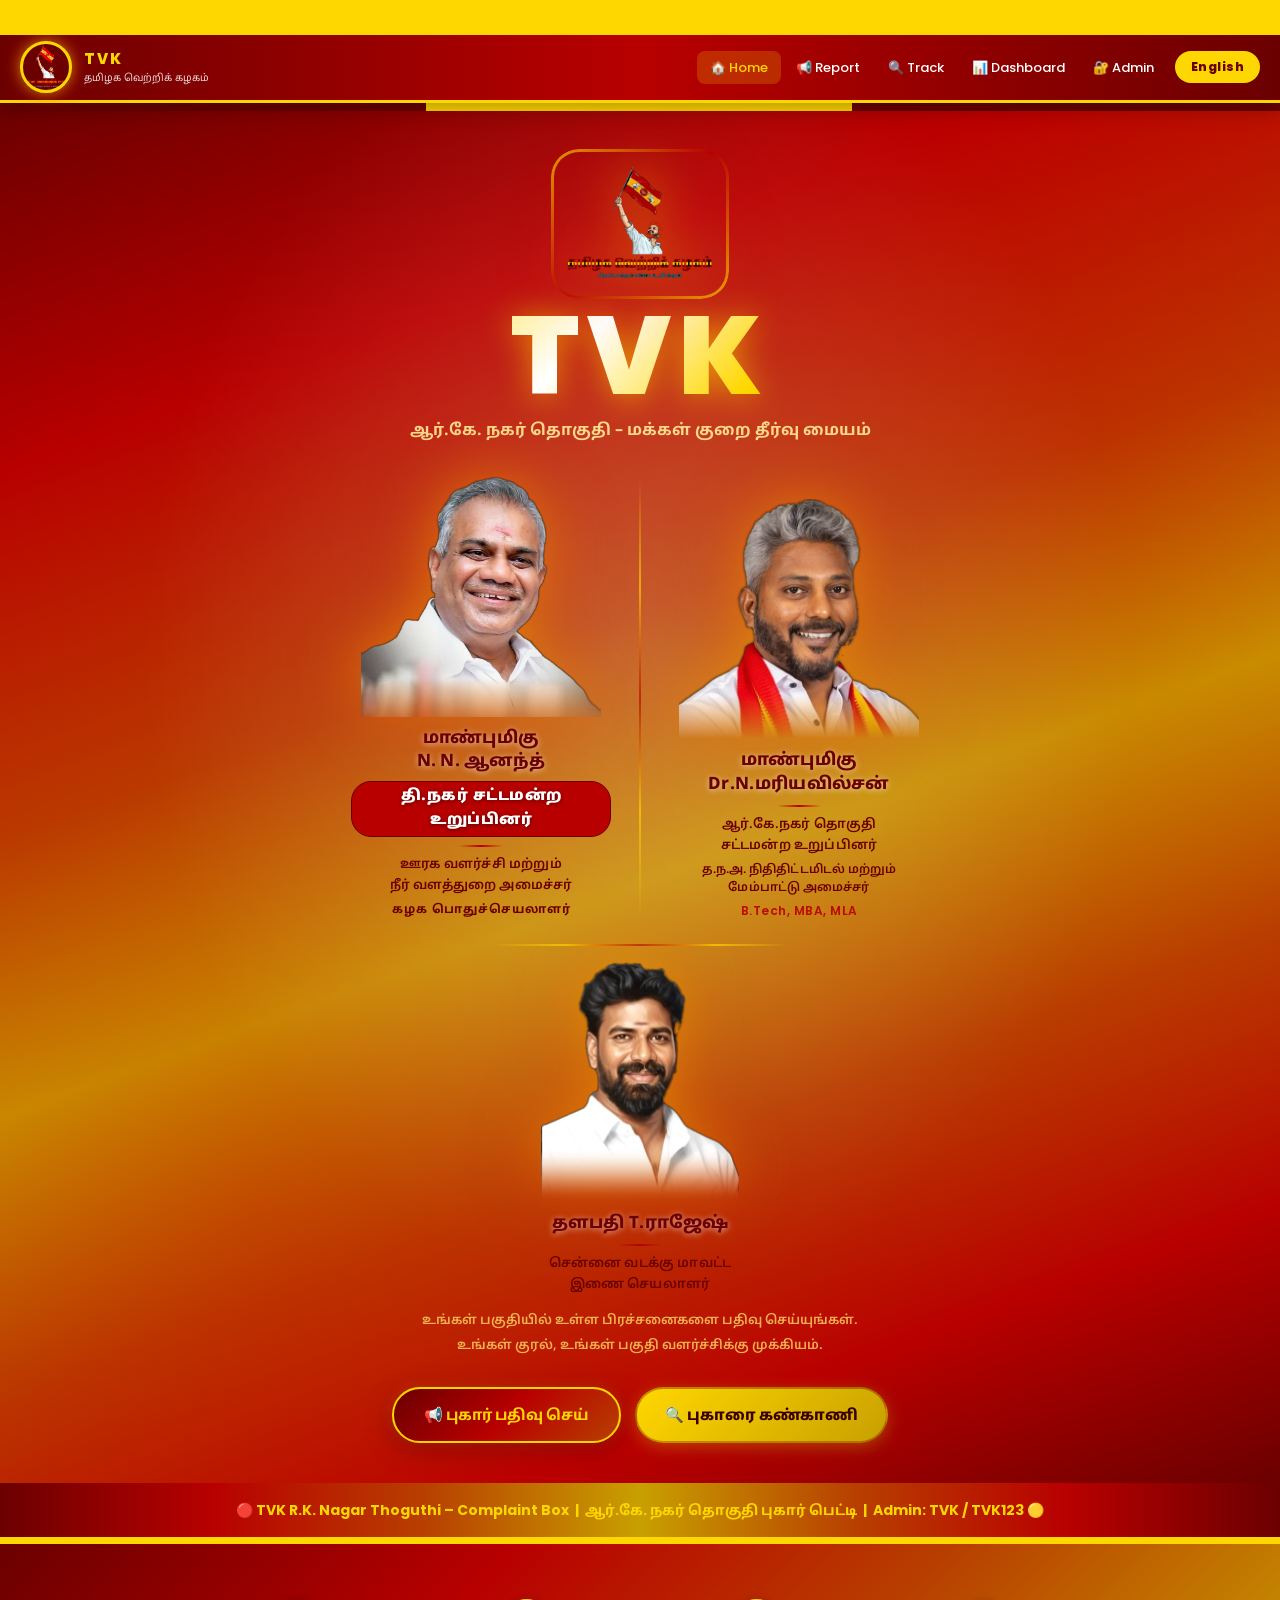
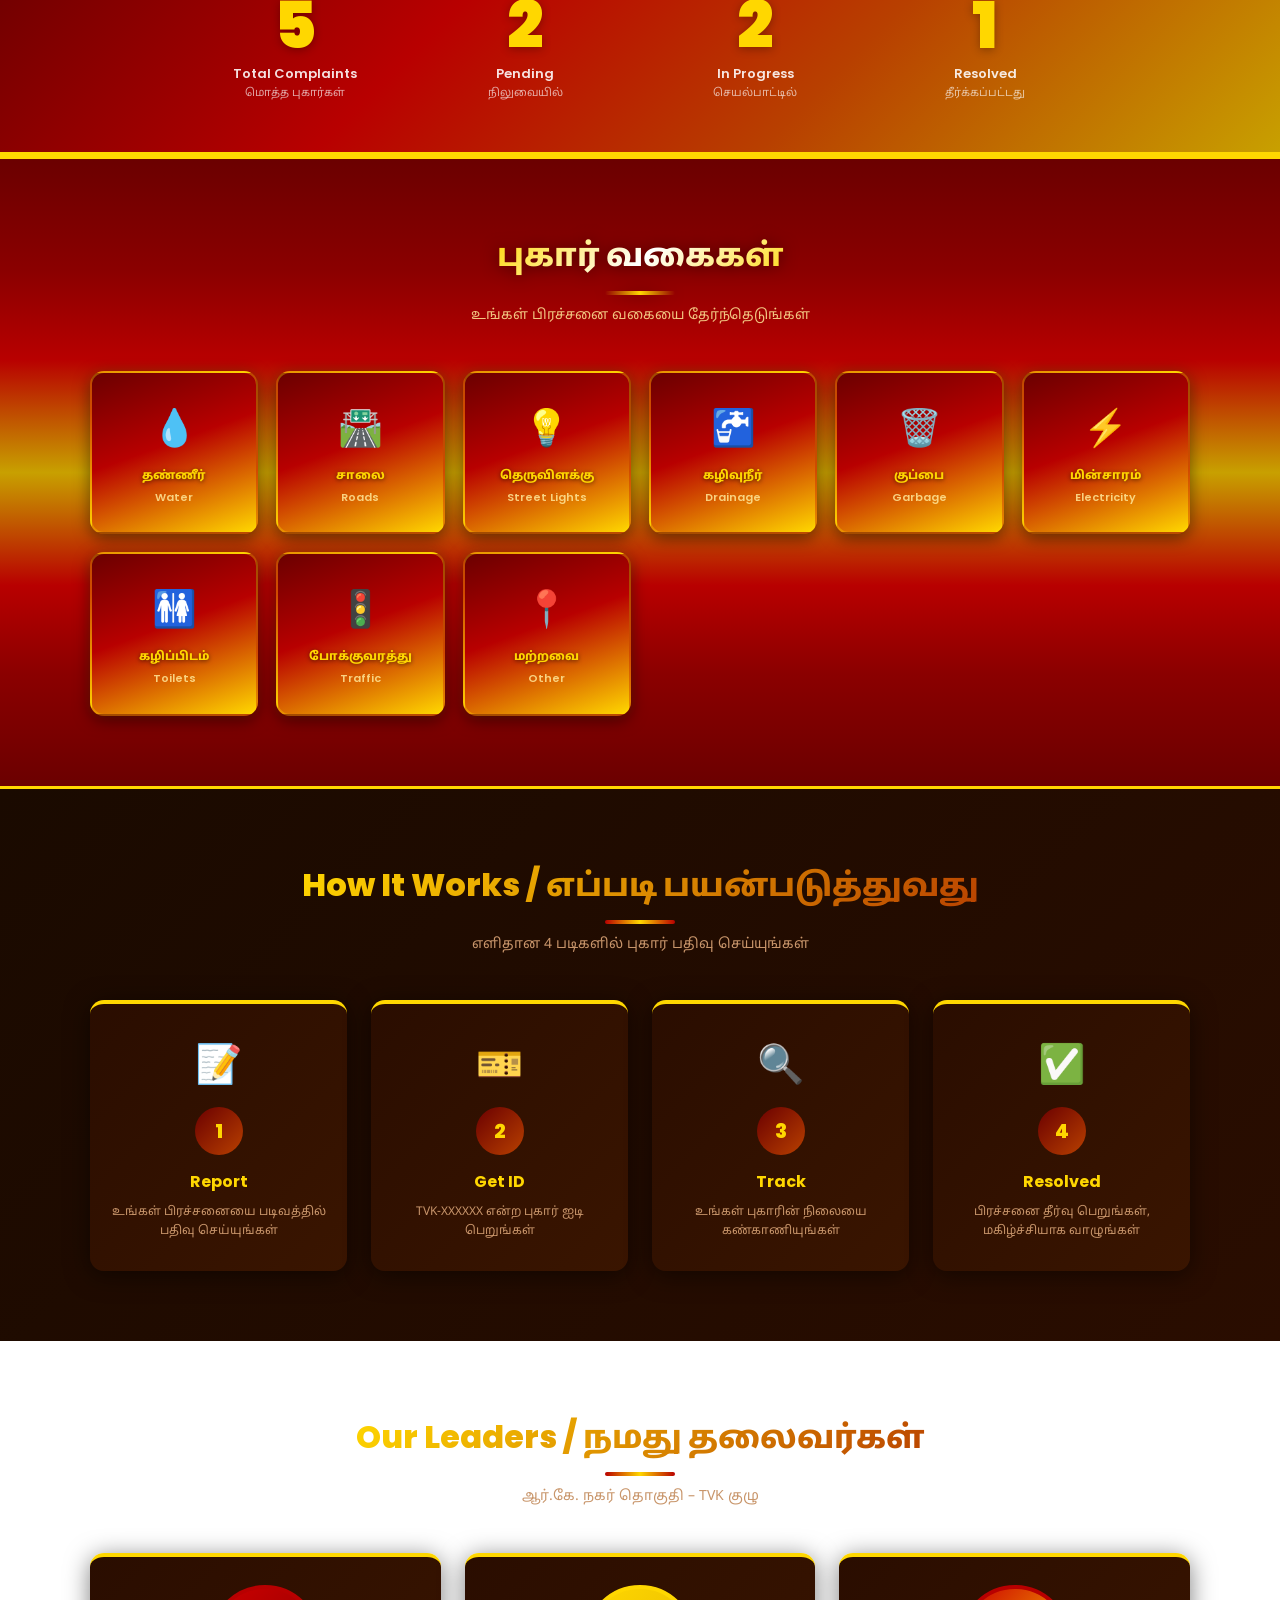
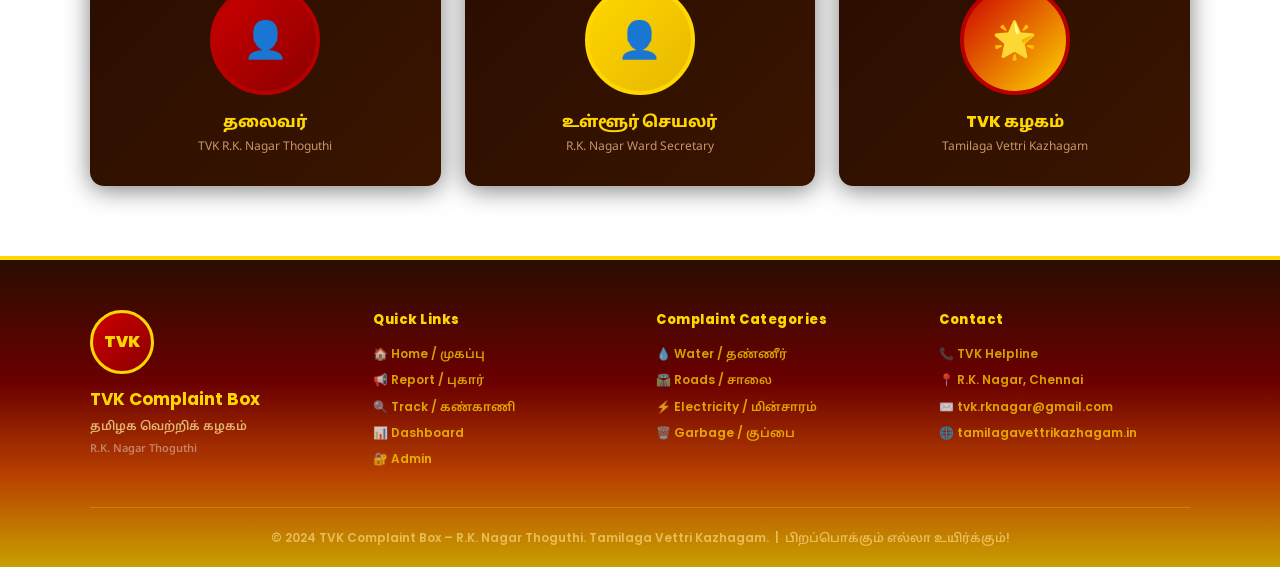
==== commit bd611629: "Category section: dark red→yellow→dark red gradient with matching cards" ====
--- a/public/index.html
+++ b/public/index.html
@@ -289,29 +289,56 @@
     }
 
     /* ── CATEGORY SECTION ── */
-    .cat-section { background: linear-gradient(135deg, #1A0A00, #2A0D00); }
+    .cat-section {
+      background: linear-gradient(180deg,
+        #6B0000 0%,
+        #8B0000 18%,
+        #B80000 32%,
+        #C8A000 50%,
+        #B80000 68%,
+        #8B0000 82%,
+        #6B0000 100%);
+      border-top: 3px solid #FFD700;
+      border-bottom: 3px solid #FFD700;
+    }
+    .cat-section .section-title h2 {
+      background: linear-gradient(135deg, #FFD700 0%, #FFFFFF 50%, #FFD700 100%);
+      -webkit-background-clip: text; -webkit-text-fill-color: transparent;
+      background-clip: text;
+      filter: drop-shadow(0 1px 8px rgba(0,0,0,0.5));
+    }
+    .cat-section .section-title h2::after {
+      background: linear-gradient(90deg, transparent, #FFD700, transparent);
+    }
+    .cat-section .section-title .sub { color: rgba(255,230,150,0.85); }
     .category-grid {
       display: grid;
       grid-template-columns: repeat(auto-fill, minmax(150px, 1fr));
       gap: 18px;
     }
     .category-card {
-      background: linear-gradient(135deg, #2A0D00, #3A1500); border-radius: var(--radius);
+      background: linear-gradient(160deg, #6B0000 0%, #B80000 45%, #FFD700 100%);
+      border-radius: var(--radius);
       padding: 26px 14px; text-align: center;
-      border: 2px solid rgba(184,64,0,0.3); cursor: pointer;
-      transition: var(--transition); box-shadow: var(--shadow);
+      border: 2px solid rgba(255,215,0,0.35); cursor: pointer;
+      transition: var(--transition);
+      box-shadow: 0 4px 16px rgba(0,0,0,0.5), 0 0 8px rgba(255,215,0,0.1);
       position: relative; overflow: hidden;
     }
     .category-card::before {
-      content: ''; position: absolute;
-      inset: 0; background: linear-gradient(135deg, rgba(184,64,0,0.15), rgba(255,215,0,0.08));
+      content: ''; position: absolute; inset: 0;
+      background: linear-gradient(160deg, #FFD700 0%, #B84000 50%, #6B0000 100%);
       opacity: 0; transition: var(--transition);
     }
-    .category-card:hover { border-color: var(--yellow); transform: translateY(-6px); box-shadow: 0 8px 32px rgba(107,0,0,0.6), 0 0 16px rgba(255,215,0,0.2); }
+    .category-card:hover {
+      border-color: #FFD700;
+      transform: translateY(-6px);
+      box-shadow: 0 10px 32px rgba(0,0,0,0.7), 0 0 24px rgba(255,215,0,0.45);
+    }
     .category-card:hover::before { opacity: 1; }
-    .cat-emoji { font-size: 36px; margin-bottom: 10px; }
-    .cat-label { font-size: 12px; font-weight: 700; color: var(--text); font-family: 'Noto Sans Tamil', sans-serif; }
-    .cat-label-en { font-size: 11px; color: var(--muted); margin-top: 3px; }
+    .cat-emoji { font-size: 36px; margin-bottom: 10px; position: relative; z-index: 1; }
+    .cat-label { font-size: 12px; font-weight: 800; color: #FFD700; font-family: 'Noto Sans Tamil', sans-serif; position: relative; z-index: 1; text-shadow: 0 1px 4px rgba(0,0,0,0.6); }
+    .cat-label-en { font-size: 11px; color: rgba(255,230,150,0.85); margin-top: 3px; position: relative; z-index: 1; font-weight: 600; }
 
     /* ── HOW IT WORKS ── */
     .how-section { background: linear-gradient(135deg, #1A0A00 0%, #2A0D00 100%); }
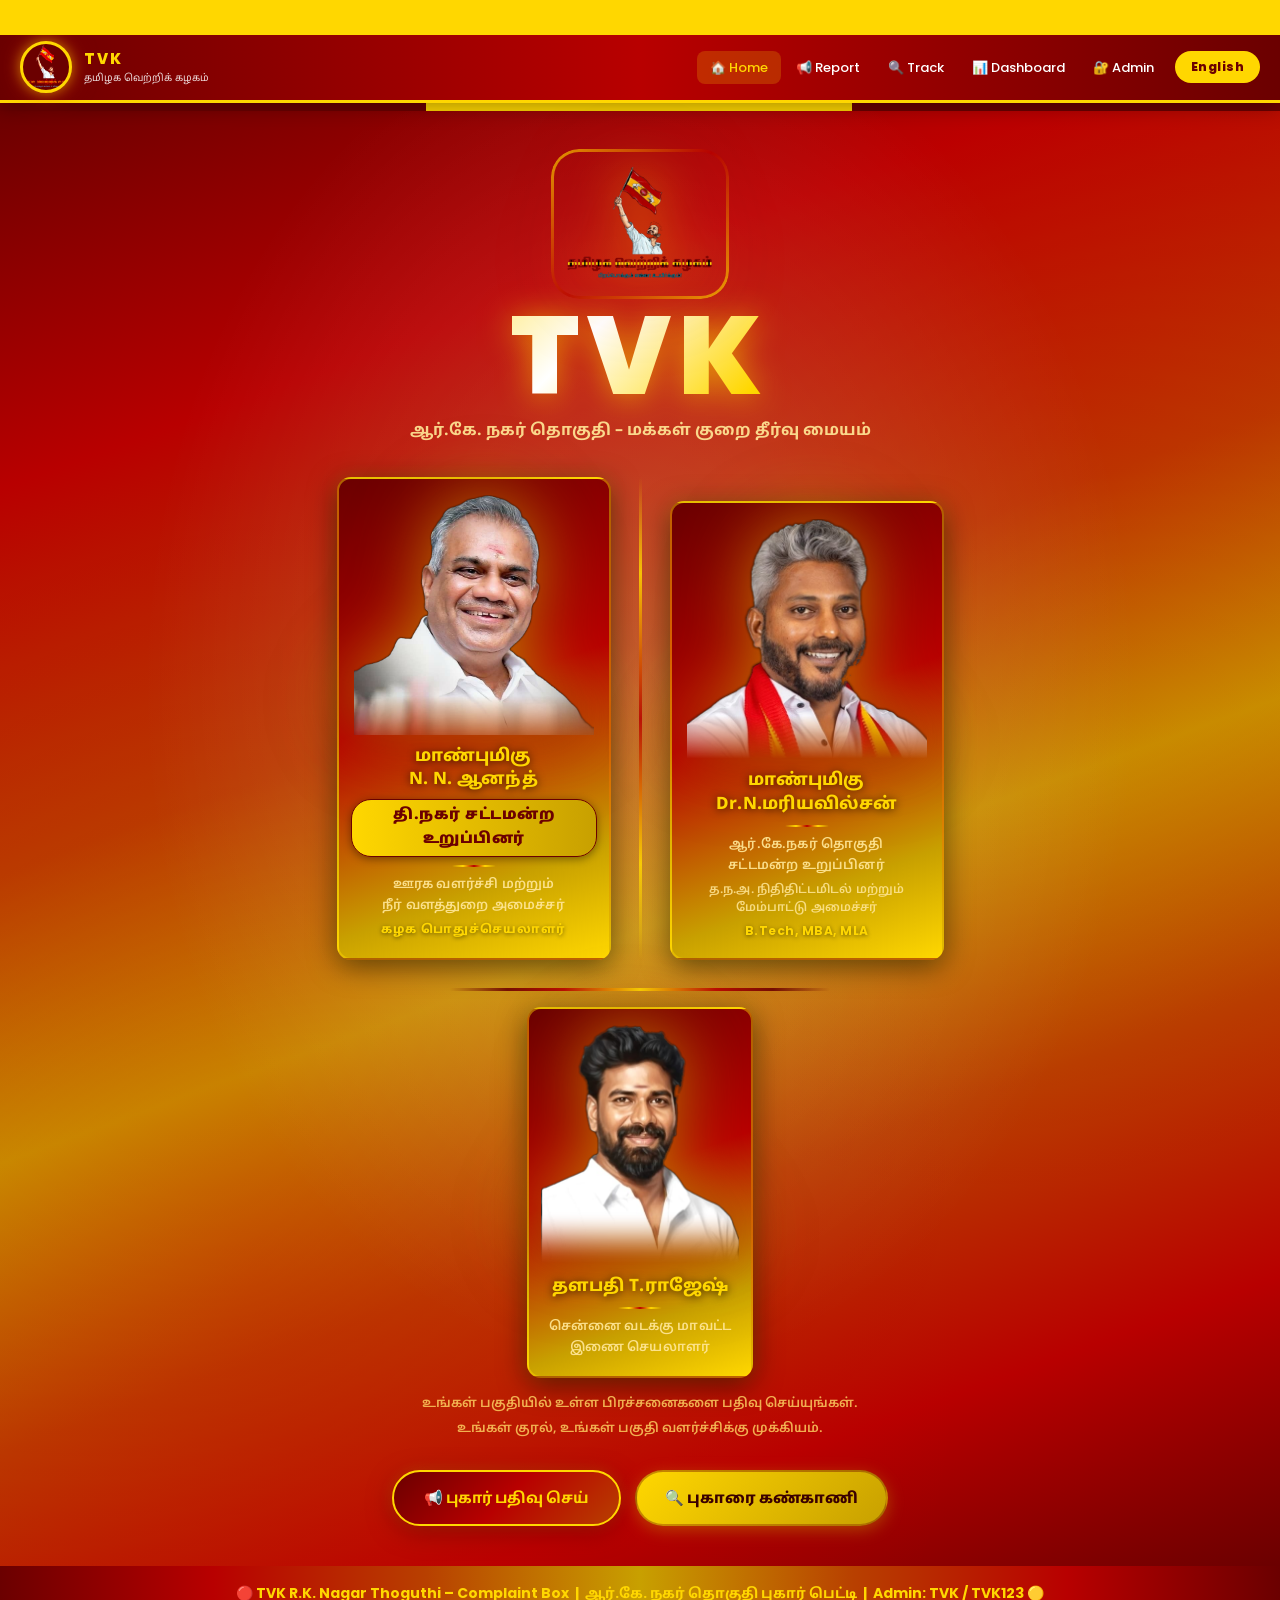
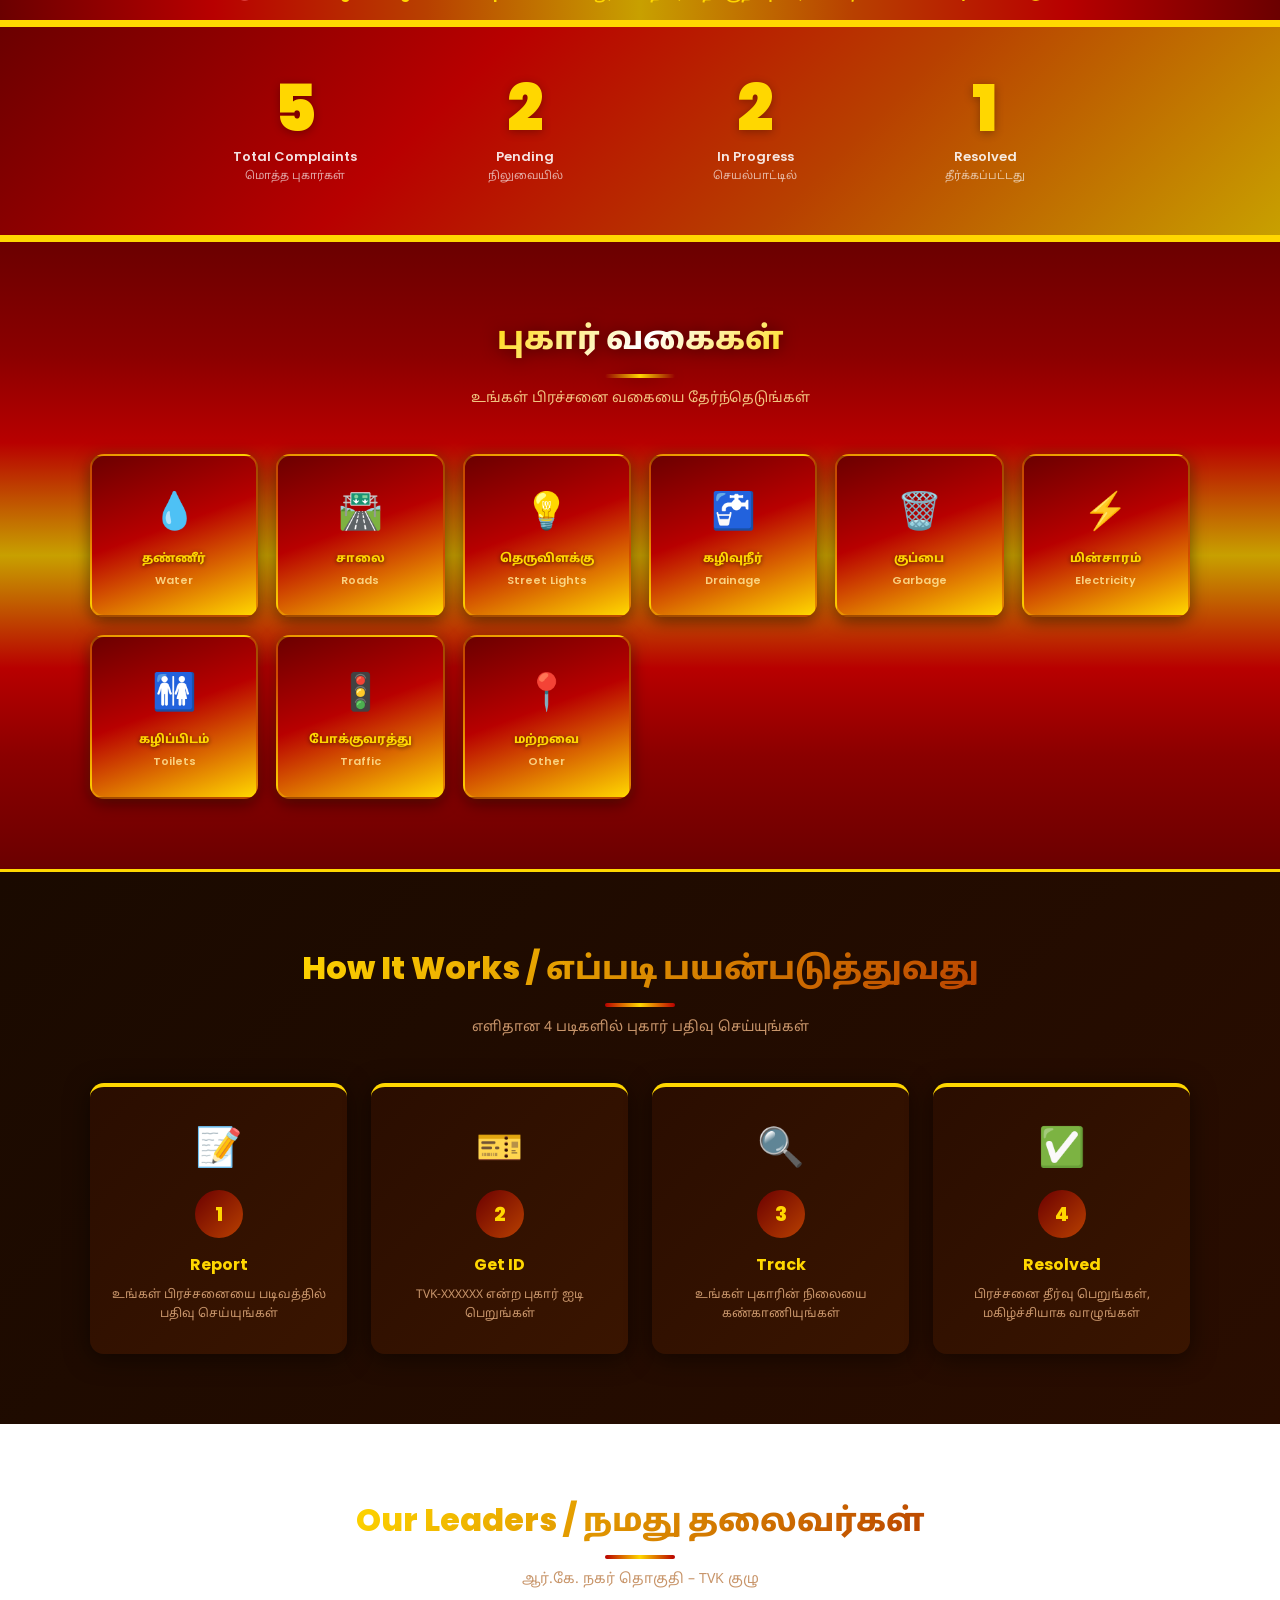
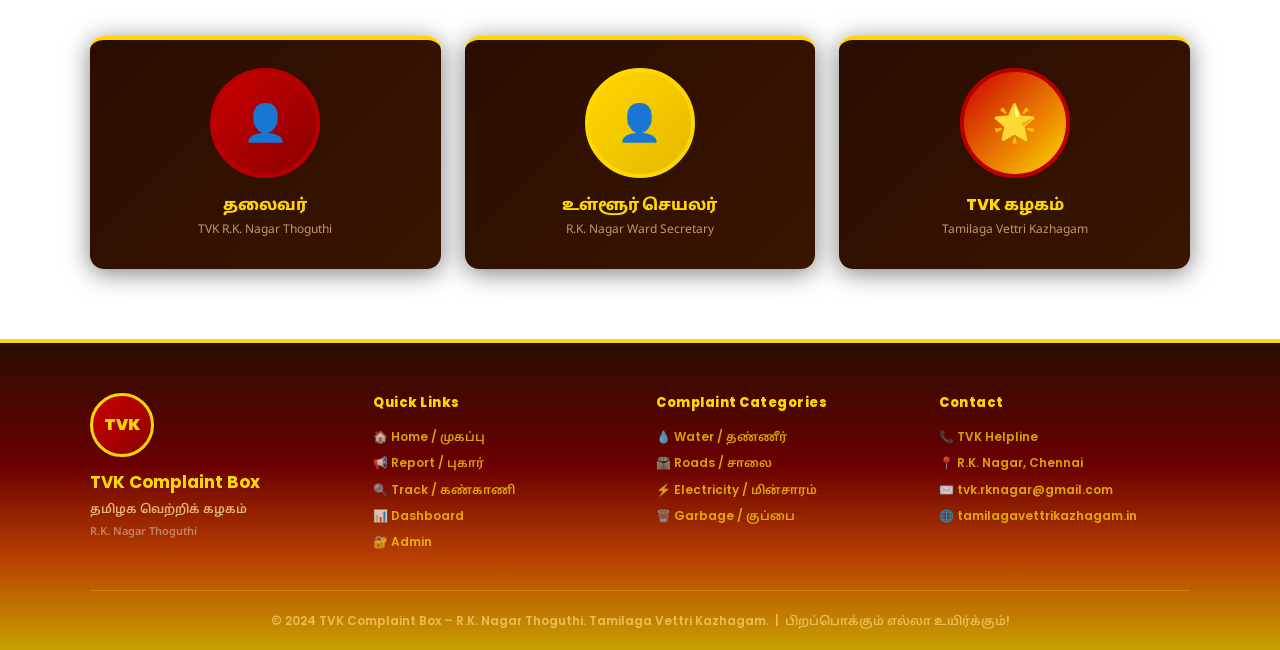
==== commit 4631ed19: "Ministers section: dark red→amber→gold merged card design with gold text" ====
--- a/public/index.html
+++ b/public/index.html
@@ -662,17 +662,35 @@
       max-width: 280px;
       text-align: center;
     }
-    /* Vertical gold divider between the two cards */
+    /* Each minister block – card background: dark red→amber→gold */
+    .minister-block-inner {
+      background: linear-gradient(160deg, #6B0000 0%, #B80000 45%, #C8A000 80%, #FFD700 100%);
+      border-radius: var(--radius);
+      border: 2px solid rgba(255,215,0,0.45);
+      padding: 16px 12px 18px;
+      box-shadow: 0 6px 28px rgba(0,0,0,0.55), 0 0 16px rgba(255,215,0,0.18);
+      transition: var(--transition);
+    }
+    .minister-block-inner:hover {
+      transform: translateY(-6px);
+      box-shadow: 0 12px 40px rgba(0,0,0,0.7), 0 0 28px rgba(255,215,0,0.4);
+      border-color: #FFD700;
+    }
+    /* Vertical divider between two minister cards */
     .minister-col-divider {
-      width: 2px;
+      width: 3px;
       align-self: stretch;
-      background: linear-gradient(to bottom, transparent, var(--yellow), var(--red), var(--yellow), transparent);
-      border-radius: 1px;
-      opacity: 0.65;
+      background: linear-gradient(to bottom,
+        transparent 0%,
+        #FFD700 20%,
+        #B80000 50%,
+        #FFD700 80%,
+        transparent 100%);
+      border-radius: 2px;
+      opacity: 0.85;
       flex-shrink: 0;
     }
     .minister-photo {
-      /* Transparent PNG cutout */
       width: 100%;
       max-width: 240px;
       height: 240px;
@@ -682,8 +700,8 @@
       display: block;
       margin: 0 auto;
       filter:
-        drop-shadow(0 0 28px rgba(255,215,0,0.45))
-        drop-shadow(0 6px 32px rgba(204,0,0,0.35));
+        drop-shadow(0 0 32px rgba(255,215,0,0.55))
+        drop-shadow(0 8px 24px rgba(107,0,0,0.65));
       animation: ministerFadeIn 1s ease 0.3s both;
     }
     @keyframes ministerFadeIn {
@@ -694,33 +712,34 @@
       font-family: 'Noto Sans Tamil', 'Poppins', sans-serif;
       font-size: clamp(13px, 3vw, 17px);
       font-weight: 800;
-      color: var(--red-dark);
+      color: #FFD700;
       letter-spacing: 0.3px;
       margin-top: 10px;
       line-height: 1.4;
-      text-shadow: 0 1px 6px rgba(255,255,255,0.6);
+      text-shadow: 0 1px 8px rgba(0,0,0,0.7);
       animation: ministerFadeIn 1s ease 0.45s both;
     }
     .minister-mla {
       font-family: 'Noto Sans Tamil', 'Poppins', sans-serif;
       font-size: clamp(12px, 2.6vw, 15px);
       font-weight: 900;
-      color: white;
-      background: var(--red);
-      border: 1.5px solid var(--red-dark);
+      color: #6B0000;
+      background: linear-gradient(90deg, #FFD700, #C8A000);
+      border: 1.5px solid #6B0000;
       border-radius: 20px;
-      padding: 3px 12px;
+      padding: 4px 14px;
       display: inline-block;
       margin-top: 7px;
       letter-spacing: 0.5px;
-      text-shadow: 0 1px 4px rgba(0,0,0,0.5);
+      text-shadow: none;
+      box-shadow: 0 2px 8px rgba(0,0,0,0.4);
       animation: ministerFadeIn 1s ease 0.5s both;
     }
     .minister-desig {
       font-family: 'Noto Sans Tamil', sans-serif;
       font-size: clamp(11px, 2.2vw, 13px);
       font-weight: 600;
-      color: var(--red-dark);
+      color: rgba(255,230,150,0.92);
       margin-top: 5px;
       line-height: 1.6;
       letter-spacing: 0.2px;
@@ -730,7 +749,7 @@
       font-family: 'Noto Sans Tamil', sans-serif;
       font-size: clamp(10px, 1.9vw, 12px);
       font-weight: 600;
-      color: var(--red-dark);
+      color: rgba(255,230,150,0.85);
       margin-top: 4px;
       line-height: 1.55;
       letter-spacing: 0.1px;
@@ -739,20 +758,21 @@
     .minister-role {
       font-family: 'Noto Sans Tamil', sans-serif;
       font-size: clamp(10px, 2vw, 12px);
-      font-weight: 700;
-      color: var(--red-dark);
+      font-weight: 800;
+      color: #FFD700;
       margin-top: 4px;
       letter-spacing: 1px;
       text-transform: uppercase;
+      text-shadow: 0 1px 4px rgba(0,0,0,0.5);
       animation: ministerFadeIn 1s ease 0.65s both;
     }
-    /* Thin red line above desig */
+    /* Gold line above desig */
     .minister-desig::before {
       content: '';
       display: block;
       width: 44px;
       height: 2px;
-      background: linear-gradient(90deg, transparent, var(--red), transparent);
+      background: linear-gradient(90deg, transparent, #FFD700, #B80000, #FFD700, transparent);
       margin: 8px auto 8px;
       border-radius: 1px;
     }
@@ -760,22 +780,28 @@
     .minister-qual {
       font-family: 'Poppins', sans-serif;
       font-size: clamp(10px, 2vw, 12px);
-      font-weight: 600;
-      color: var(--red);
+      font-weight: 700;
+      color: #FFD700;
       letter-spacing: 0.5px;
       margin-top: 3px;
+      text-shadow: 0 1px 4px rgba(0,0,0,0.5);
+    }
+    /* Horizontal divider between the two rows */
+    .minister-row-divider {
+      width: min(380px, 88vw);
+      height: 3px;
+      background: linear-gradient(90deg,
+        transparent 0%,
+        #6B0000 15%,
+        #B80000 30%,
+        #FFD700 50%,
+        #B80000 70%,
+        #6B0000 85%,
+        transparent 100%);
+      margin: 28px auto 0;
+      border-radius: 2px;
       opacity: 0.9;
     }
-    /* Horizontal gold divider between the two rows */
-    .minister-row-divider {
-      width: min(300px, 80vw);
-      height: 2px;
-      background: linear-gradient(90deg, transparent, var(--yellow), var(--red), var(--yellow), transparent);
-      margin: 24px auto 0;
-      border-radius: 1px;
-      opacity: 0.7;
-    }
-
     /* Single centred card row */
     .ministers-row-single {
       justify-content: center;
@@ -957,37 +983,43 @@
 
         <!-- Minister 1 -->
         <div class="minister-block">
-          <img src="assets/minister-cutout.png" alt="மாண்புமிகு N. N. ஆனந்த்" class="minister-photo">
-          <div class="minister-name">மாண்புமிகு<br>N. N. ஆனந்த்</div>
-          <div class="minister-mla">தி.நகர் சட்டமன்ற உறுப்பினர்</div>
-          <div class="minister-desig">ஊரக வளர்ச்சி மற்றும்<br>நீர் வளத்துறை அமைச்சர்</div>
-          <div class="minister-role">கழக பொதுச்செயலாளர்</div>
-        </div>
-
-        <!-- Vertical gold divider -->
+          <div class="minister-block-inner">
+            <img src="assets/minister-cutout.png" alt="மாண்புமிகு N. N. ஆனந்த்" class="minister-photo">
+            <div class="minister-name">மாண்புமிகு<br>N. N. ஆனந்த்</div>
+            <div class="minister-mla">தி.நகர் சட்டமன்ற உறுப்பினர்</div>
+            <div class="minister-desig">ஊரக வளர்ச்சி மற்றும்<br>நீர் வளத்துறை அமைச்சர்</div>
+            <div class="minister-role">கழக பொதுச்செயலாளர்</div>
+          </div>
+        </div>
+
+        <!-- Vertical divider -->
         <div class="minister-col-divider"></div>
 
         <!-- Minister 2 -->
         <div class="minister-block">
-          <img src="assets/minister2-cutout.png" alt="மாண்புமிகு Dr.N.மரியவில்சன்" class="minister-photo">
-          <div class="minister-name">மாண்புமிகு<br>Dr.N.மரியவில்சன்</div>
-          <div class="minister-desig">ஆர்.கே.நகர் தொகுதி<br>சட்டமன்ற உறுப்பினர்</div>
-          <div class="minister-desig2">த.ந.அ. நிதிதிட்டமிடல் மற்றும்<br>மேம்பாட்டு அமைச்சர்</div>
-          <div class="minister-qual">B.Tech, MBA, MLA</div>
-        </div>
-
-      </div>
-
-      <!-- Horizontal gold divider row -->
+          <div class="minister-block-inner">
+            <img src="assets/minister2-cutout.png" alt="மாண்புமிகு Dr.N.மரியவில்சன்" class="minister-photo">
+            <div class="minister-name">மாண்புமிகு<br>Dr.N.மரியவில்சன்</div>
+            <div class="minister-desig">ஆர்.கே.நகர் தொகுதி<br>சட்டமன்ற உறுப்பினர்</div>
+            <div class="minister-desig2">த.ந.அ. நிதிதிட்டமிடல் மற்றும்<br>மேம்பாட்டு அமைச்சர்</div>
+            <div class="minister-qual">B.Tech, MBA, MLA</div>
+          </div>
+        </div>
+
+      </div>
+
+      <!-- Horizontal divider -->
       <div class="minister-row-divider"></div>
 
       <!-- Leader row (single centred card) -->
       <div class="ministers-row ministers-row-single">
 
         <div class="minister-block">
-          <img src="assets/leader-cutout.png" alt="தளபதி T.ராஜேஷ்" class="minister-photo">
-          <div class="minister-name">தளபதி T.ராஜேஷ்</div>
-          <div class="minister-desig">சென்னை வடக்கு மாவட்ட<br>இணை செயலாளர்</div>
+          <div class="minister-block-inner">
+            <img src="assets/leader-cutout.png" alt="தளபதி T.ராஜேஷ்" class="minister-photo">
+            <div class="minister-name">தளபதி T.ராஜேஷ்</div>
+            <div class="minister-desig">சென்னை வடக்கு மாவட்ட<br>இணை செயலாளர்</div>
+          </div>
         </div>
 
       </div>
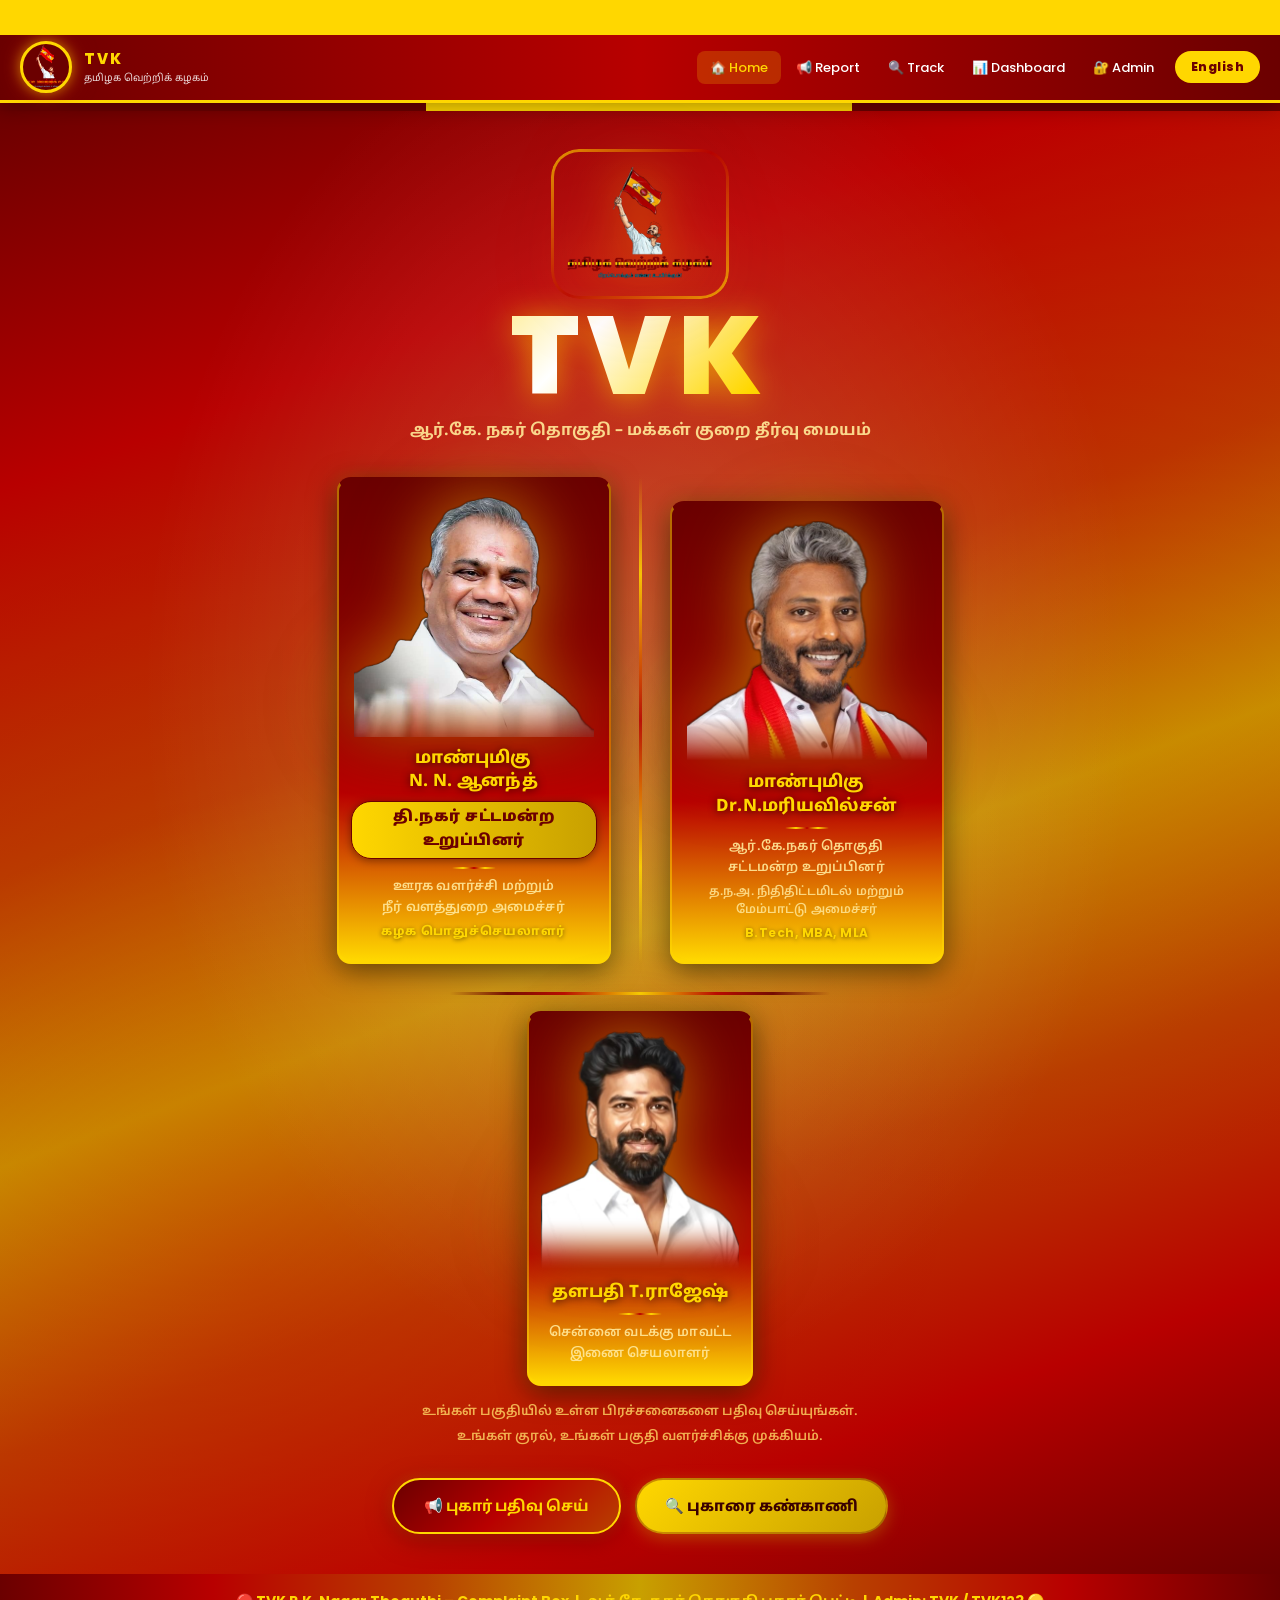
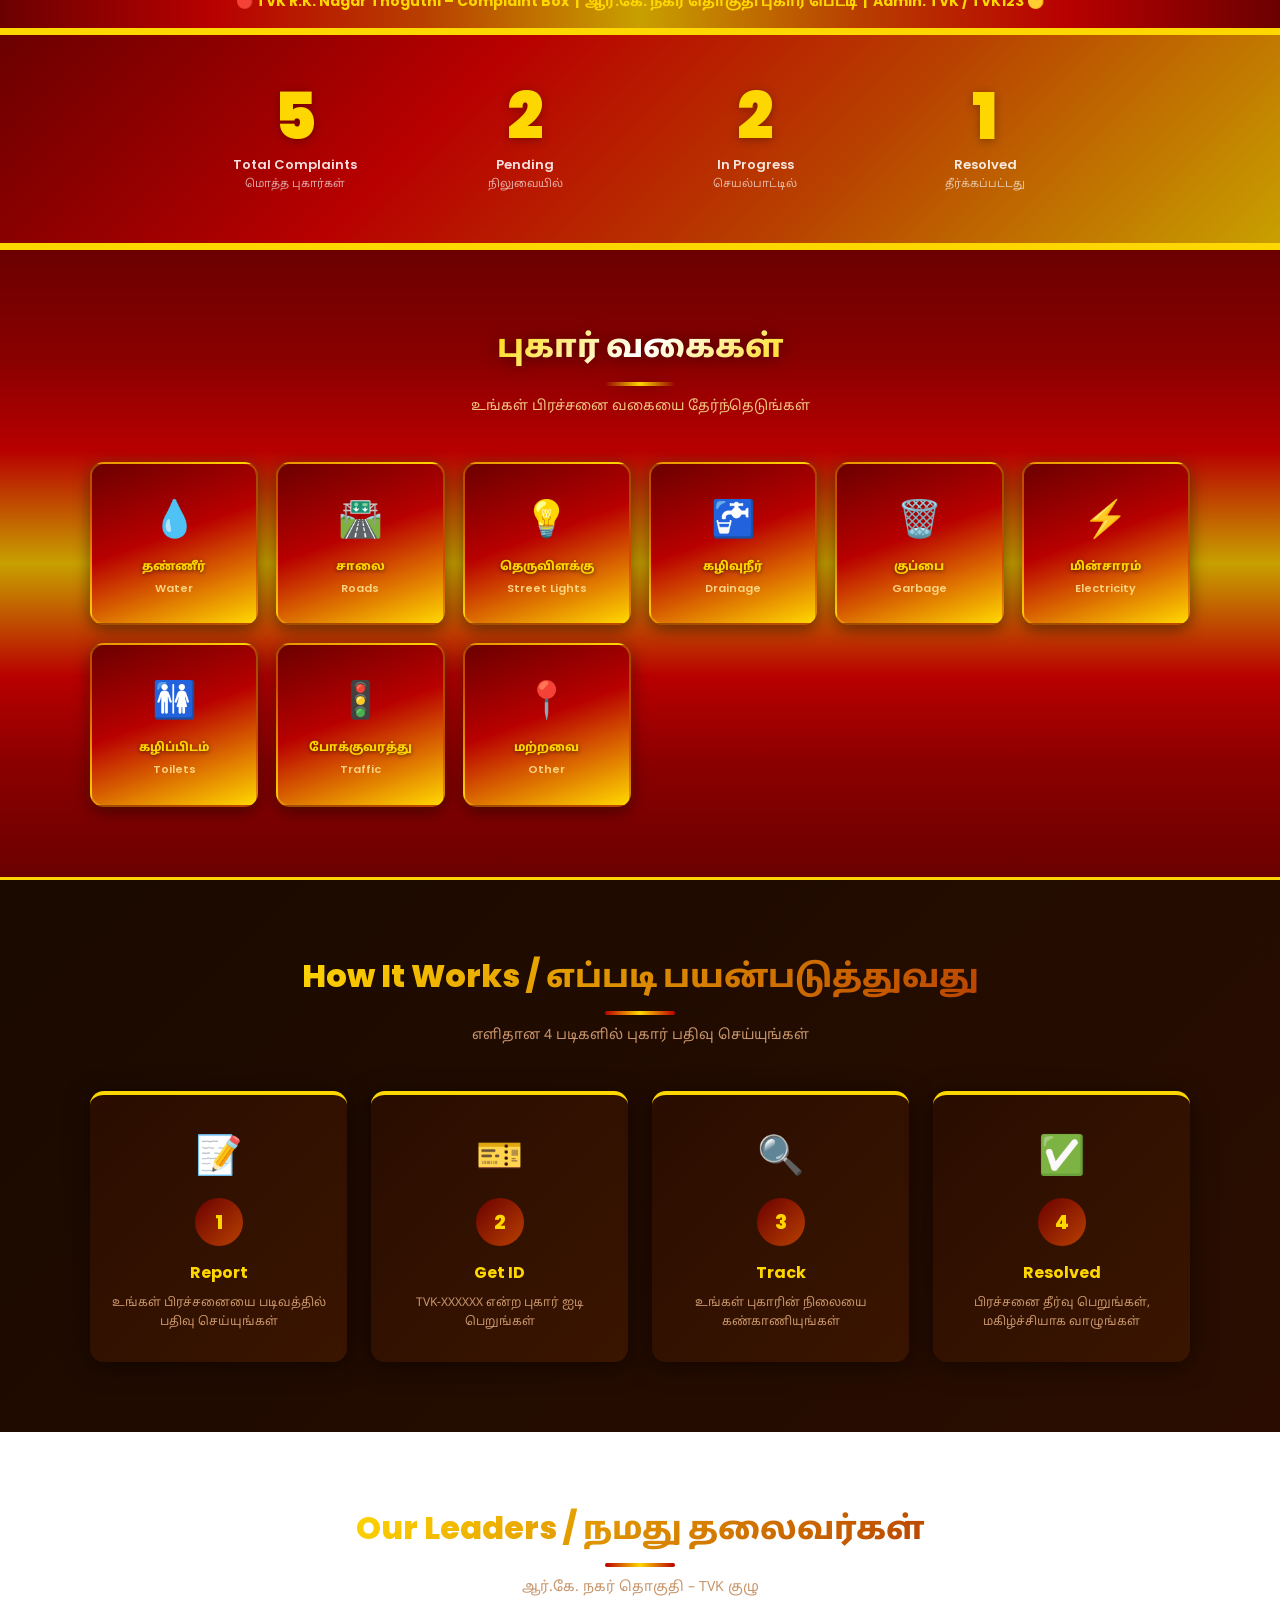
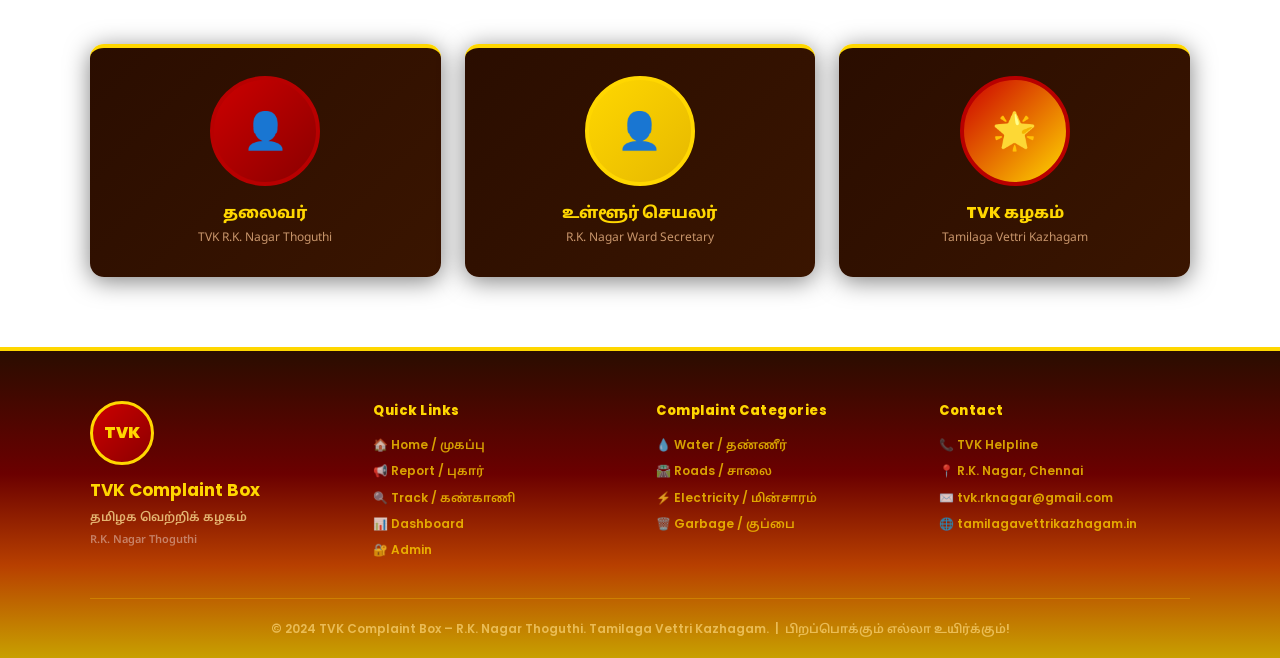
==== commit 8cdad230: "Minister cards: dark red top to yellow bottom gradient" ====
--- a/public/index.html
+++ b/public/index.html
@@ -17,7 +17,7 @@
       --yellow-light: #FFE680;
       --amber: #B84000;
       --white: #FFFFFF;
-      --bg: #1A0A00;
+      --bg: #3A0800;
       --text: #FFE9B0;
       --muted: #C8956A;
       --border: #5A2A00;
@@ -31,7 +31,8 @@
     html { scroll-behavior: smooth; }
     body {
       font-family: 'Poppins', 'Noto Sans Tamil', sans-serif;
-      background: linear-gradient(180deg, #1A0A00 0%, #2A0D00 50%, #1A0A00 100%);
+      background: linear-gradient(135deg, #6B0000 0%, #8B0000 25%, #B84000 55%, #C8A000 80%, #FFD700 100%);
+      background-attachment: fixed;
       color: var(--text);
       line-height: 1.6;
       font-size: 15px;
@@ -662,11 +663,13 @@
       max-width: 280px;
       text-align: center;
     }
-    /* Each minister block – card background: dark red→amber→gold */
+    /* Each minister block – dark red top → yellow bottom */
     .minister-block-inner {
-      background: linear-gradient(160deg, #6B0000 0%, #B80000 45%, #C8A000 80%, #FFD700 100%);
+      background: linear-gradient(180deg, #6B0000 0%, #8B0000 40%, #B80000 65%, #FFD700 100%);
       border-radius: var(--radius);
-      border: 2px solid rgba(255,215,0,0.45);
+      border: 2px solid rgba(255,215,0,0.5);
+      border-top: 4px solid #6B0000;
+      border-bottom: 4px solid #FFD700;
       padding: 16px 12px 18px;
       box-shadow: 0 6px 28px rgba(0,0,0,0.55), 0 0 16px rgba(255,215,0,0.18);
       transition: var(--transition);
